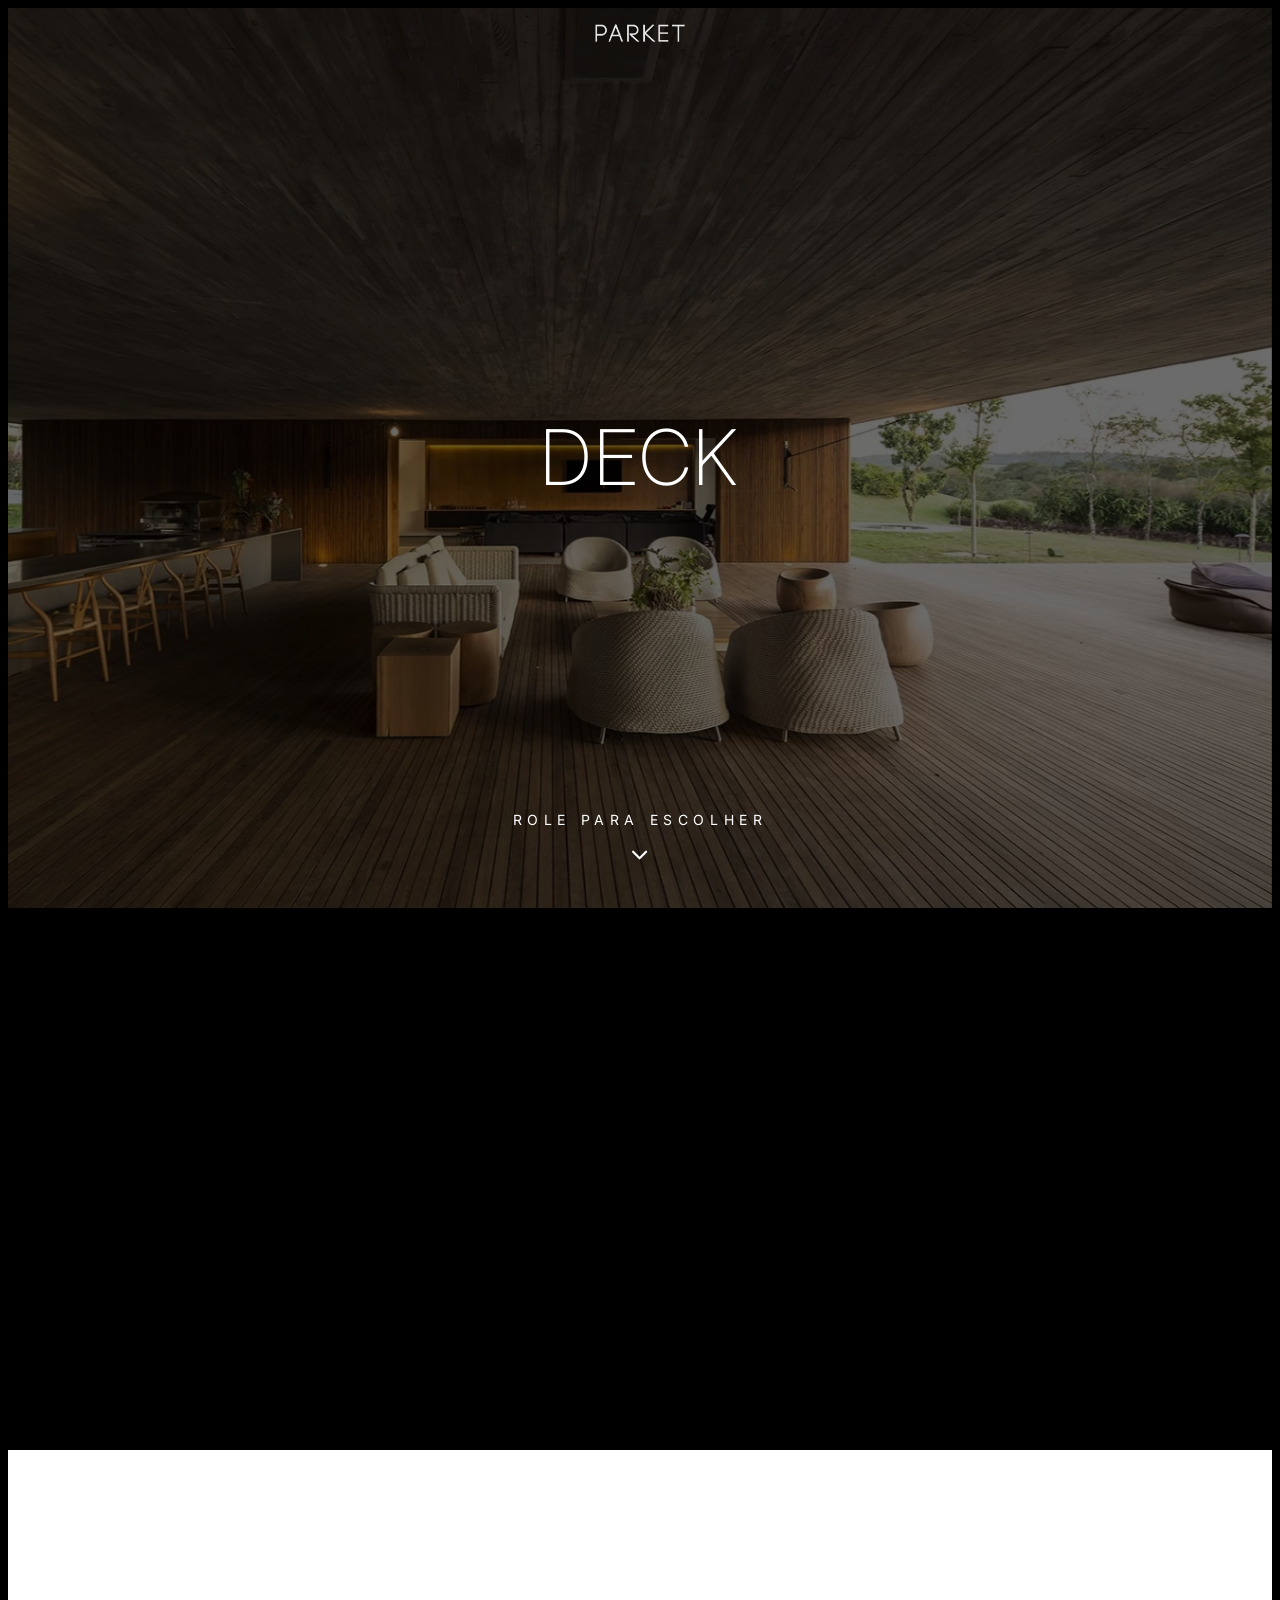
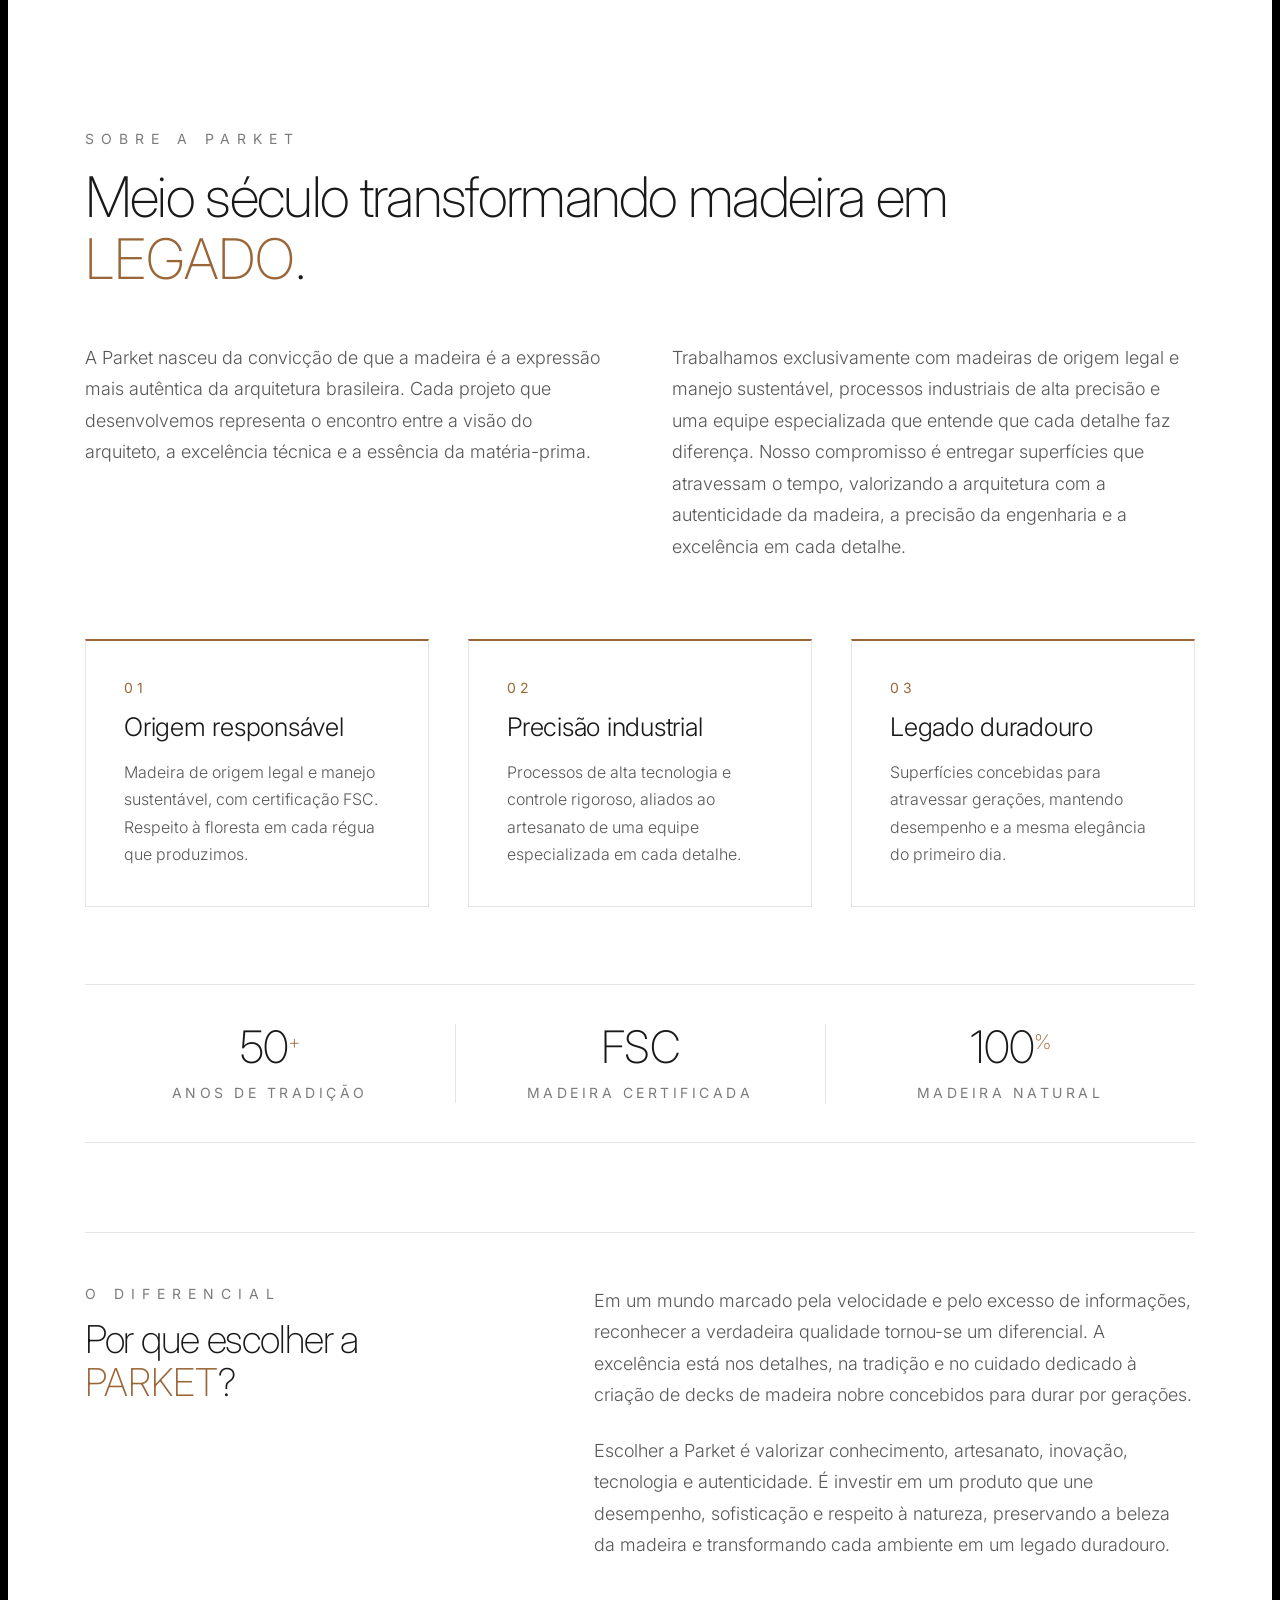
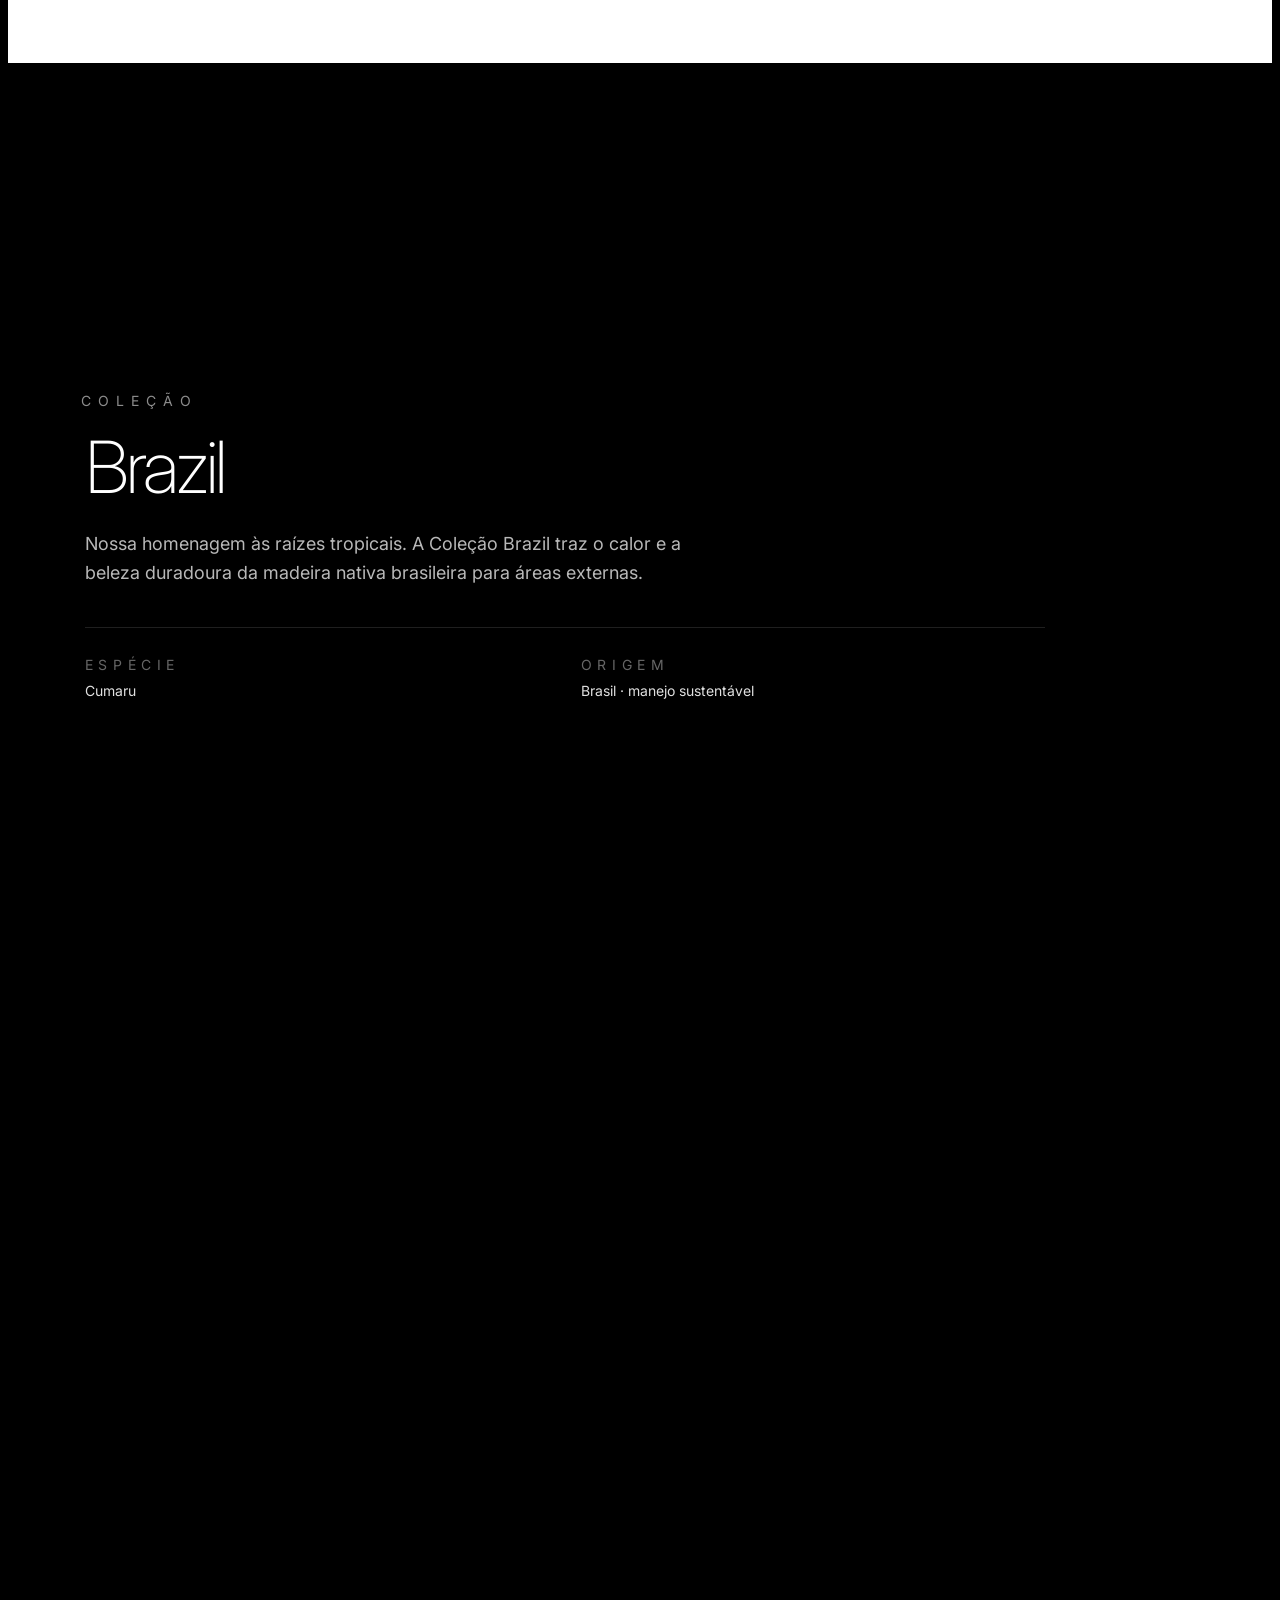
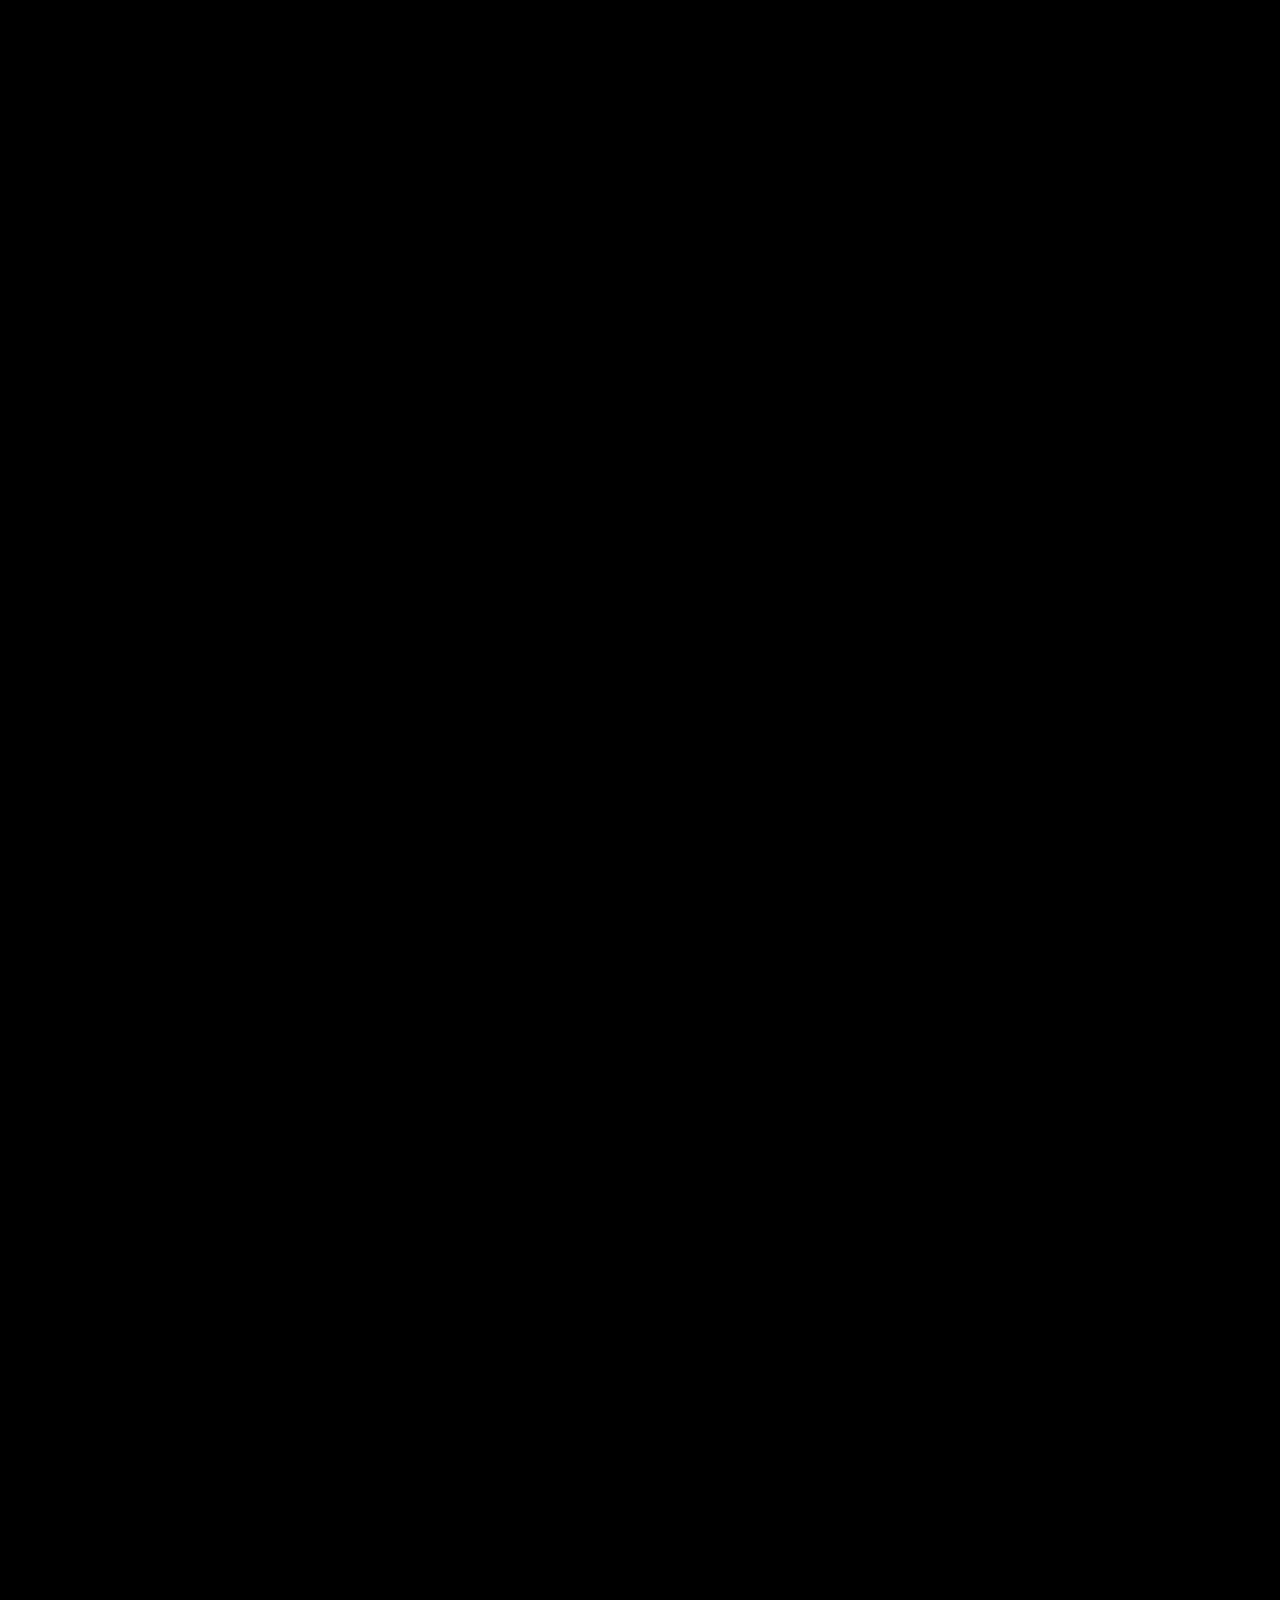
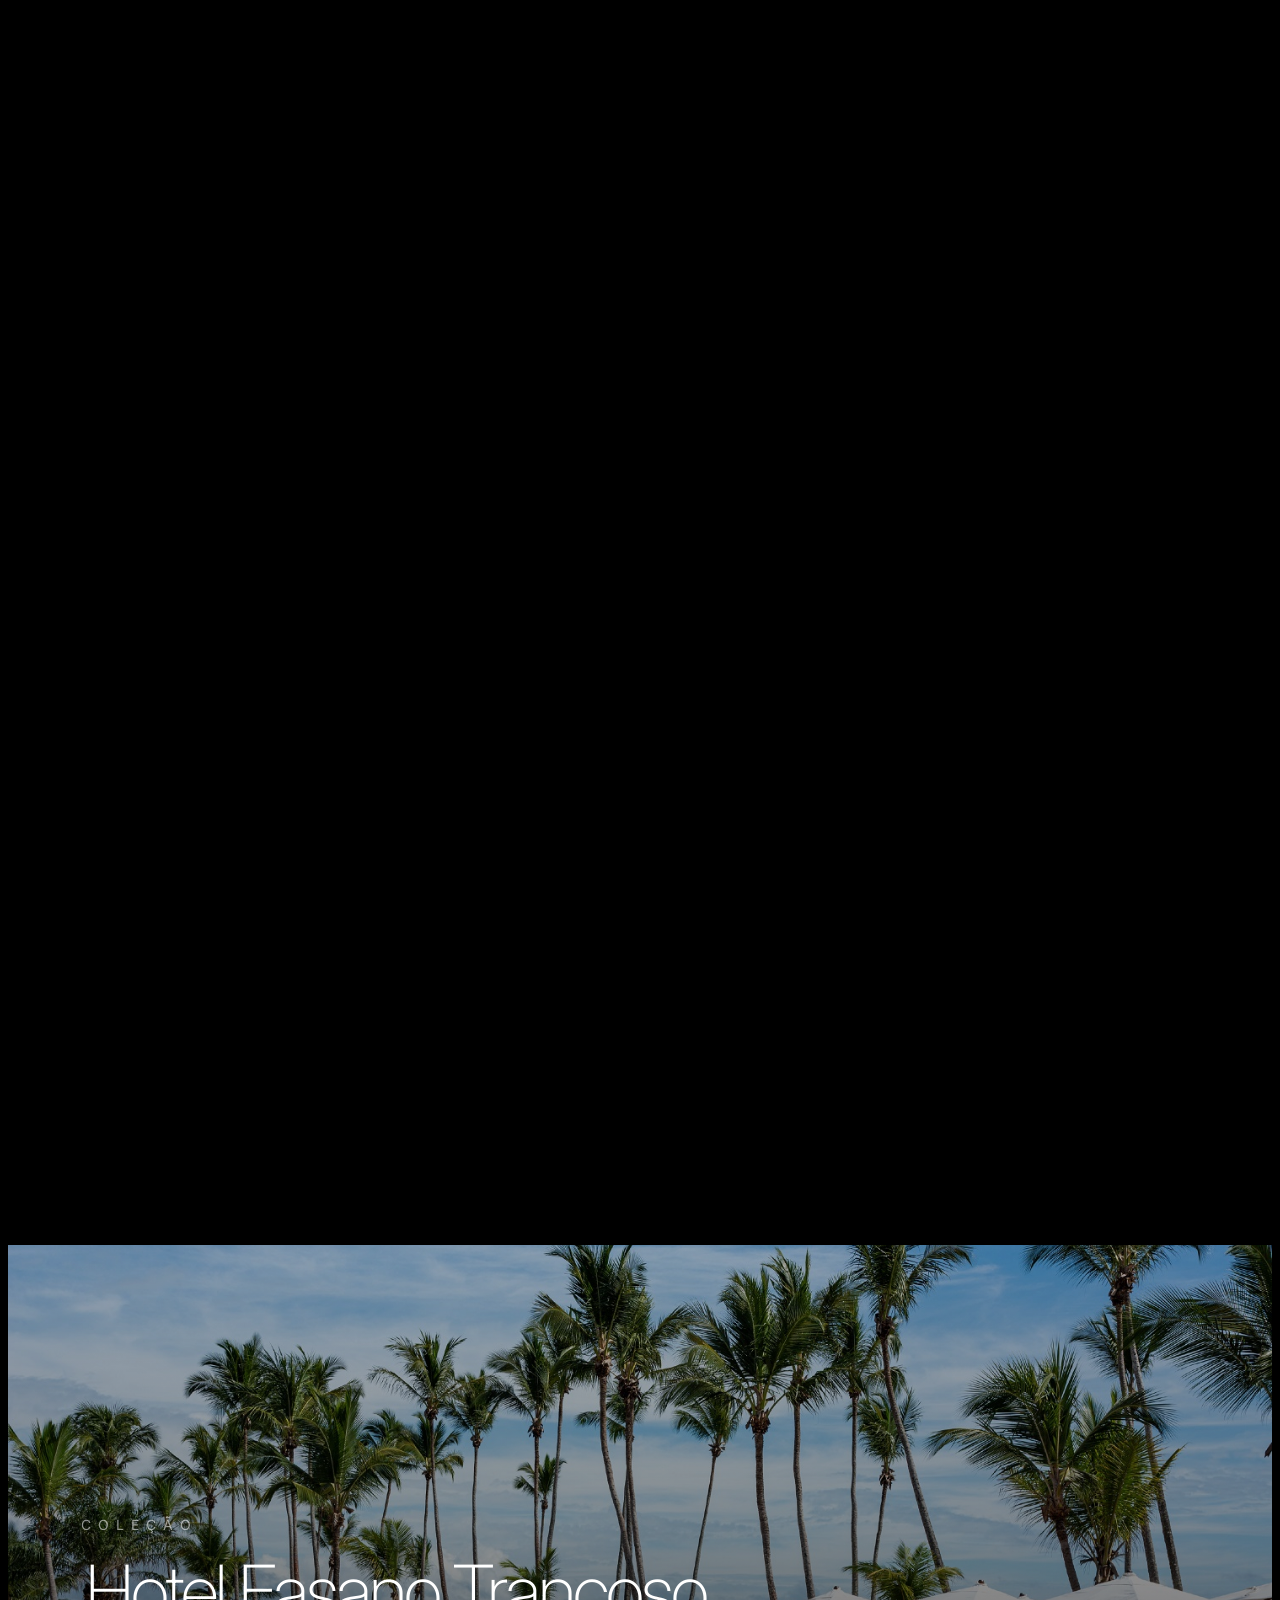
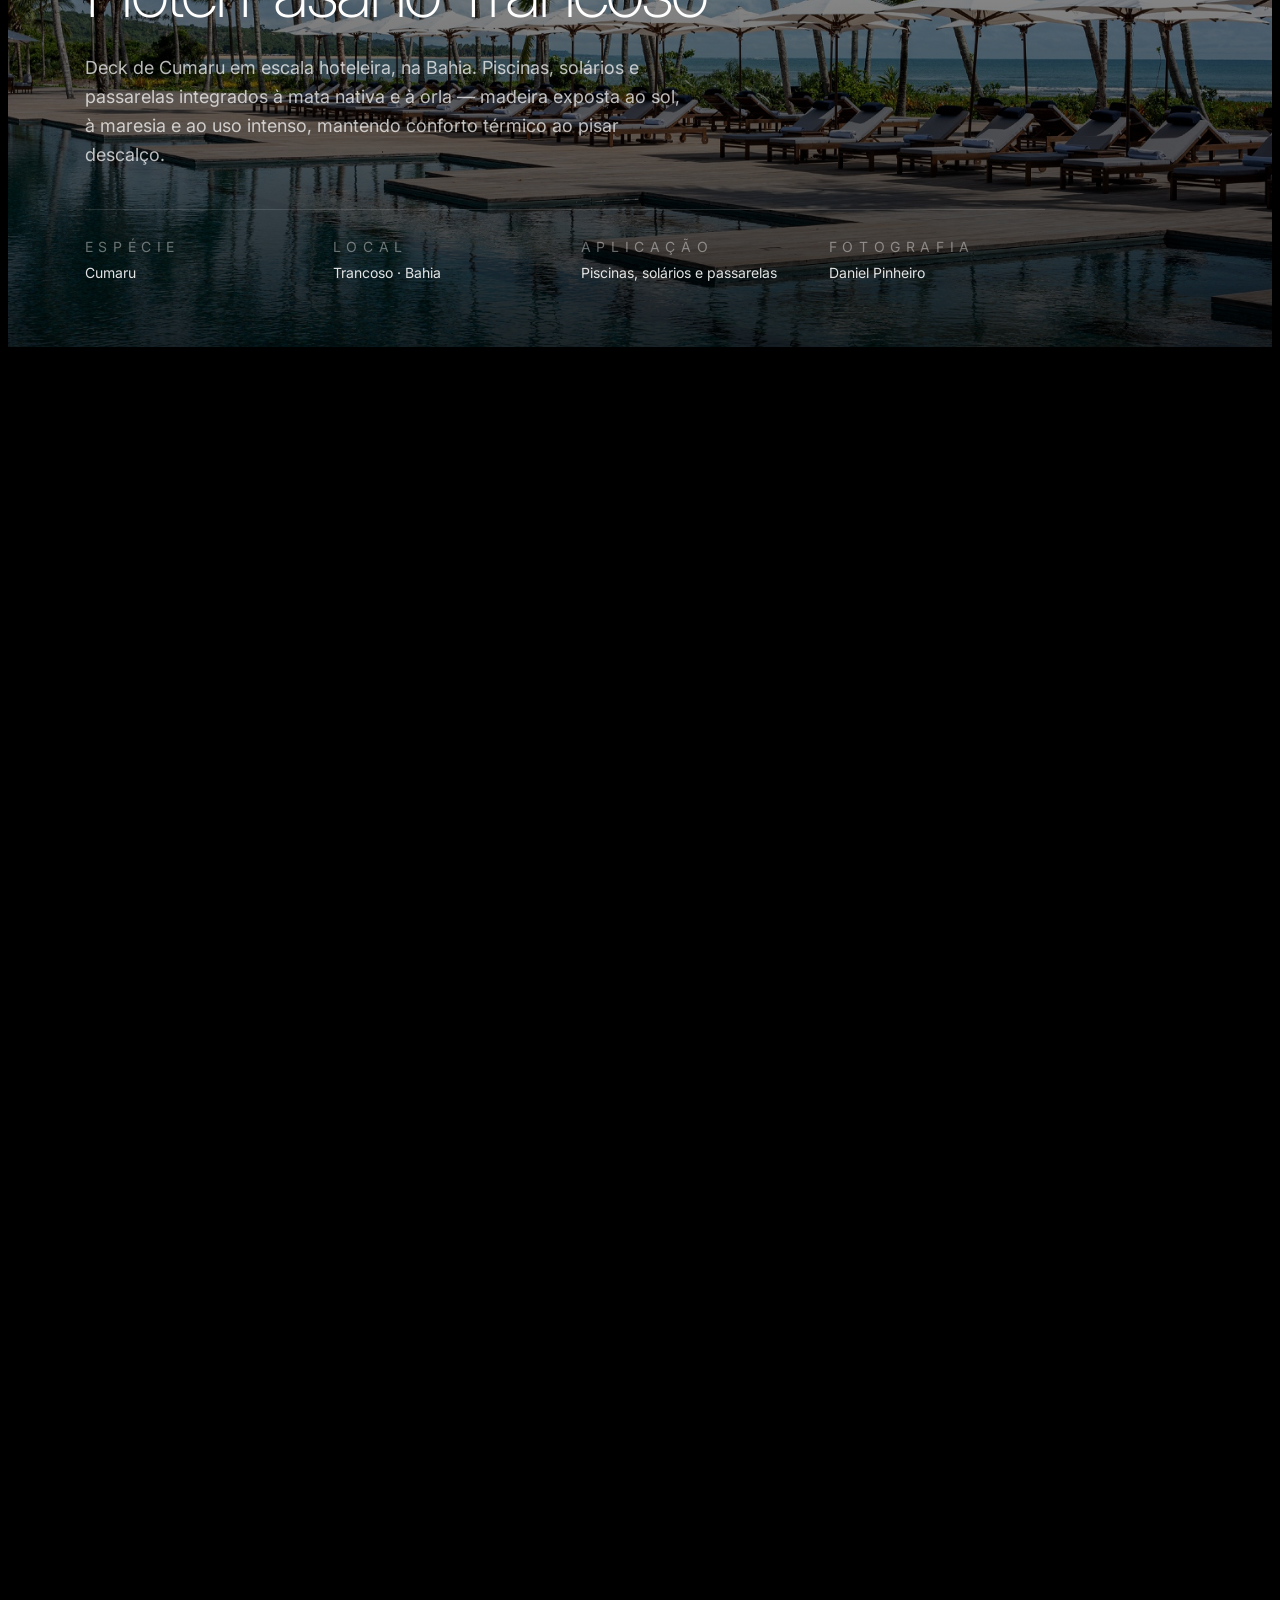
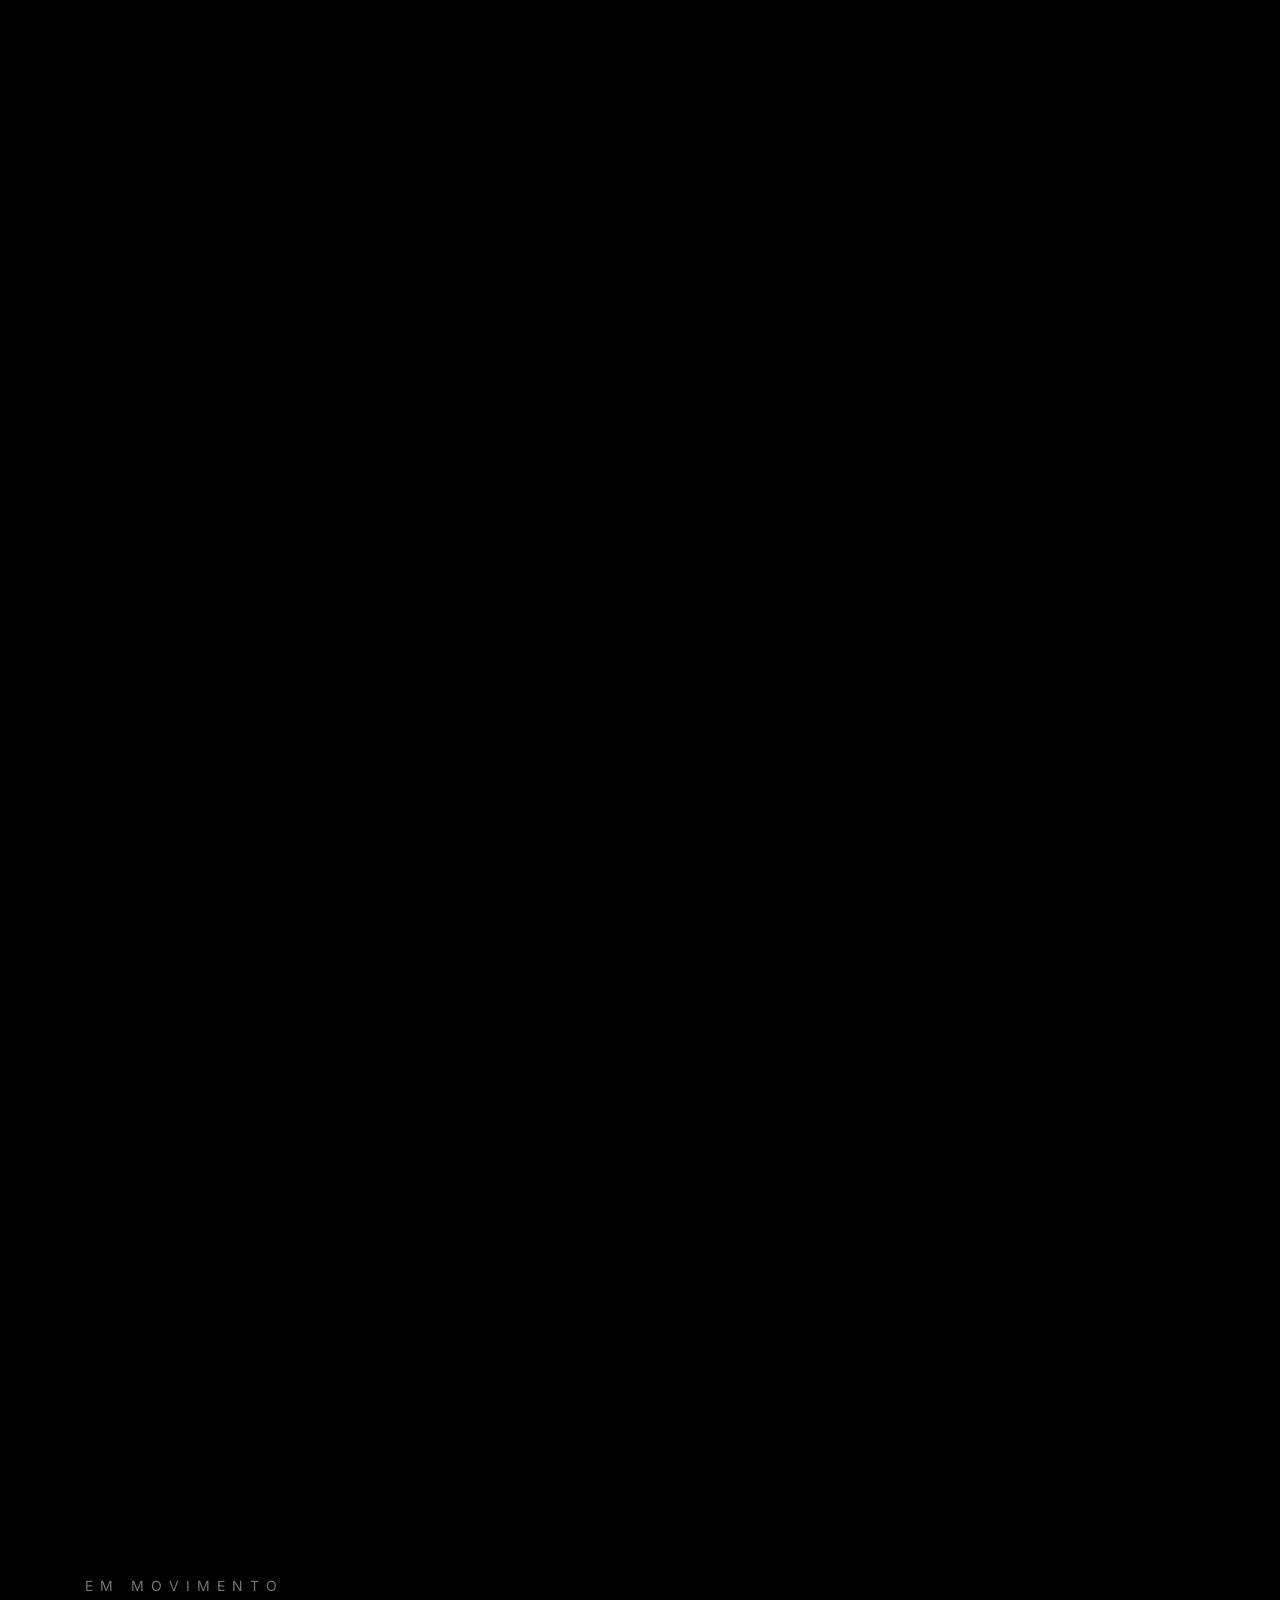
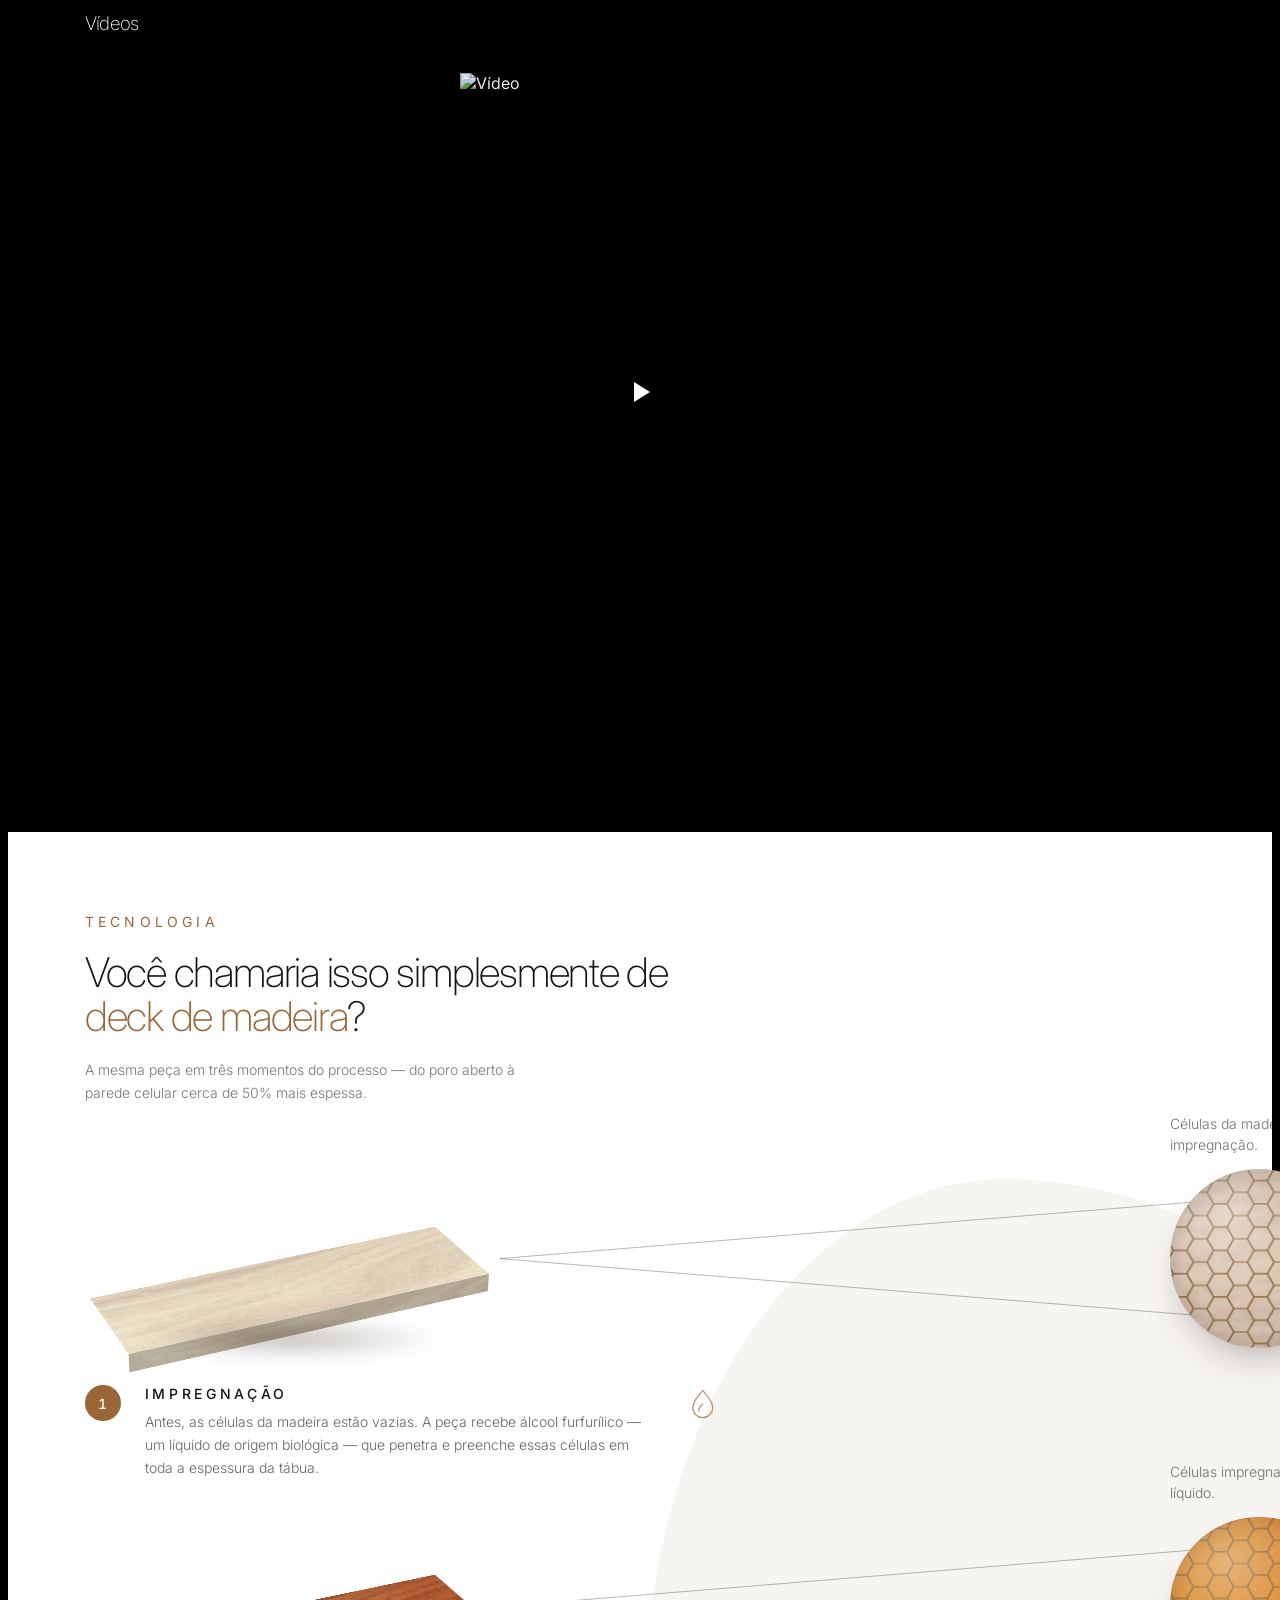
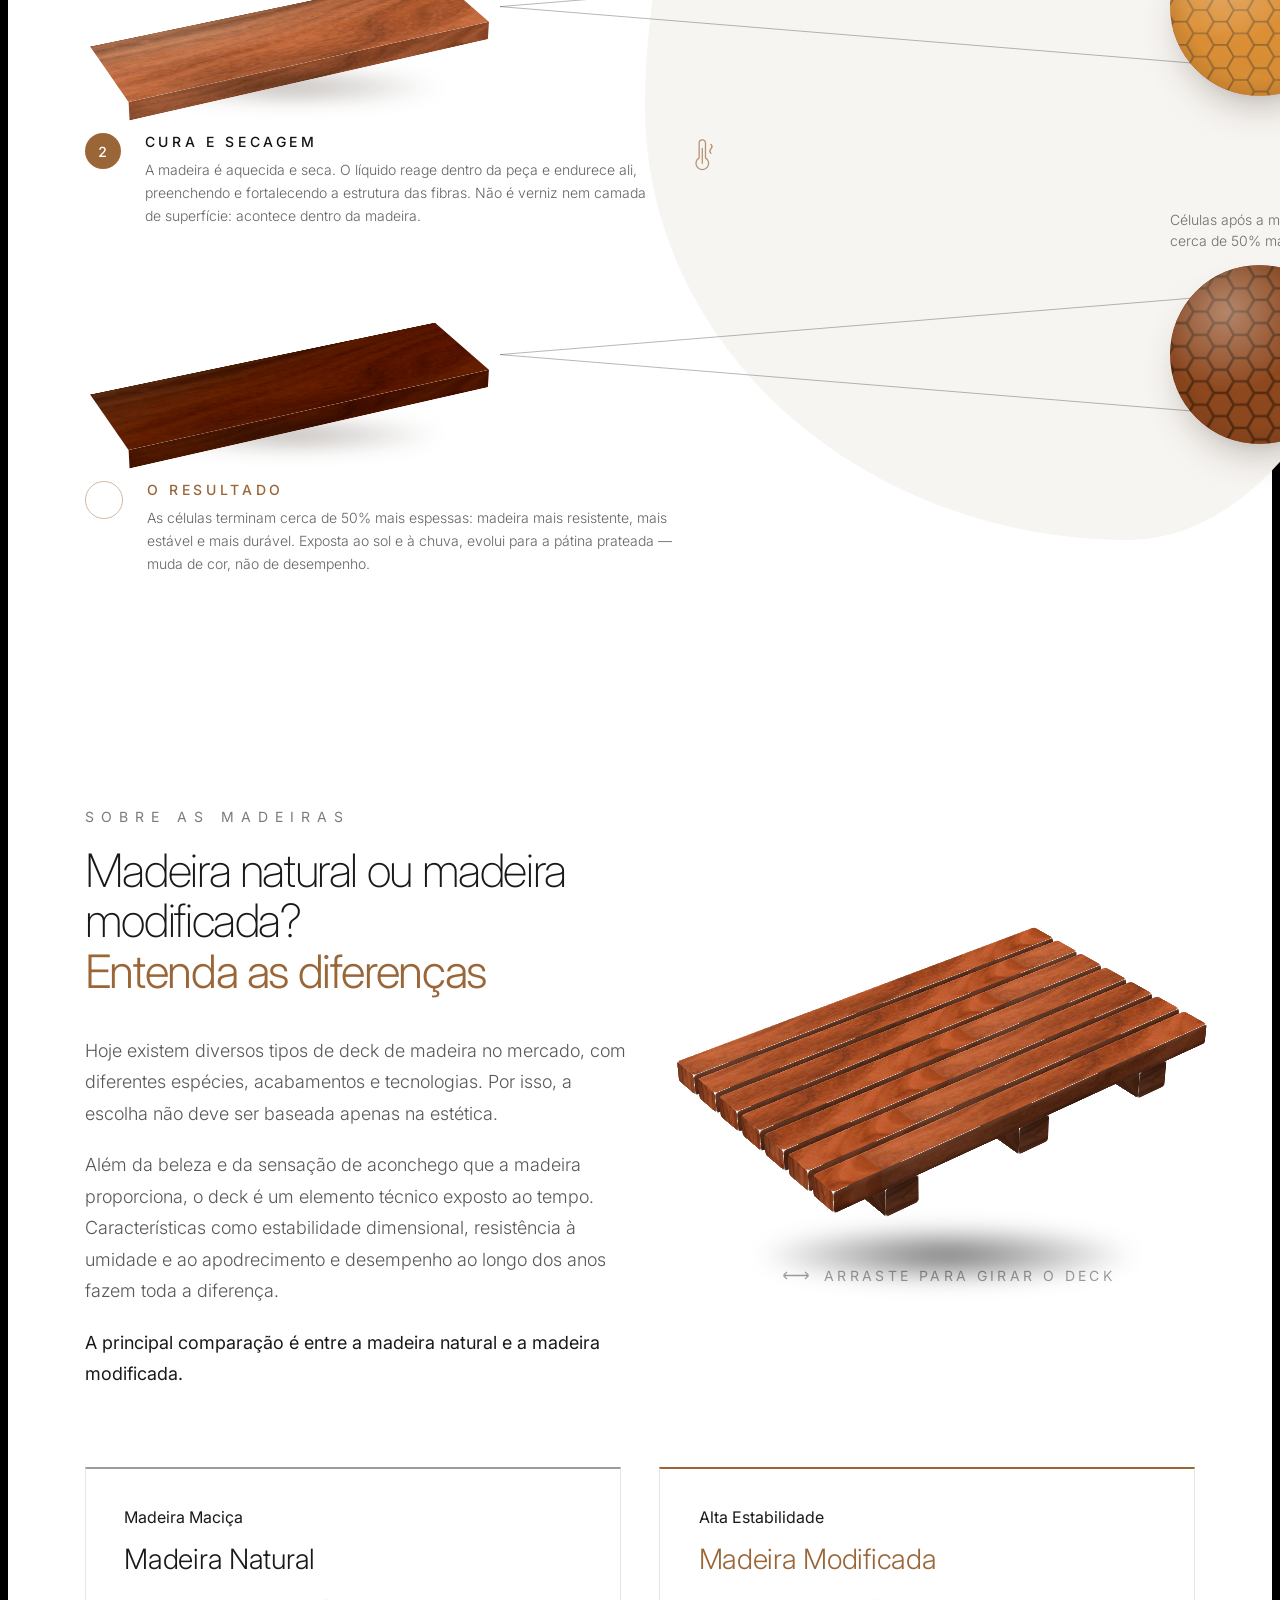
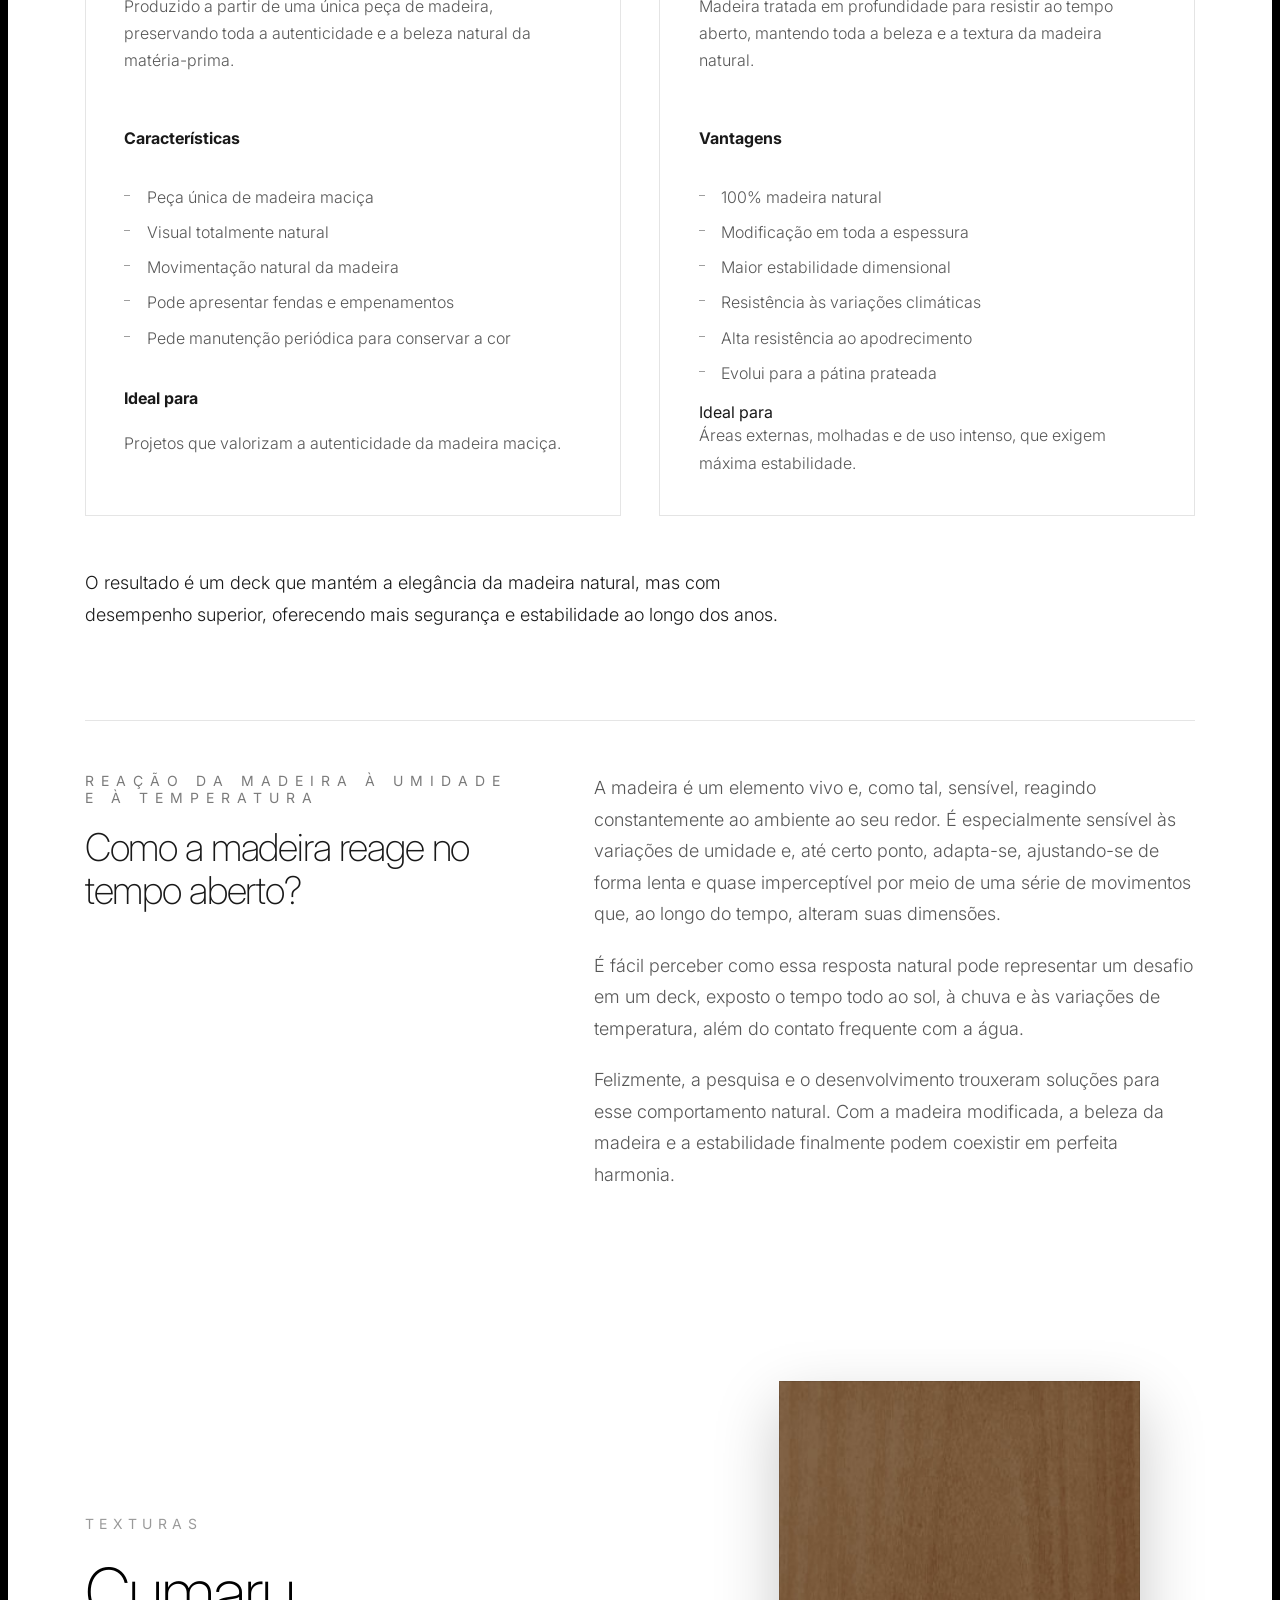
==== index.html @ 3a5ca9e9 "Primeira versão do catálogo Deck Cumaru" ====
<!DOCTYPE html>
<html class="dark" lang="pt-BR">

<head>
  <meta charset="utf-8">
  <meta content="width=device-width, initial-scale=1.0" name="viewport">
  <title>Parket — Decks Cumaru</title>
  <link rel="preconnect" href="https://fonts.googleapis.com">
  <link rel="preconnect" href="https://fonts.gstatic.com" crossorigin>

  <link rel="preload" as="image" href="autoload/Hero.webp" fetchpriority="high">
  <script src="https://cdn.tailwindcss.com?plugins=forms,container-queries"></script>
  <link href="https://fonts.googleapis.com/css2?family=Inter:wght@200;300;400;500;600&family=Material+Symbols+Outlined:opsz,wght,FILL,GRAD@24,400,0,0&icon_names=arrow_back,arrow_upward,chevron_left,chevron_right,close,search&display=swap" rel="stylesheet">
  <script src="assets/js/components.js?v=2"></script>
  <parket-seo is-main></parket-seo>
  <script>
    tailwind.config = {
      darkMode: "class",
      theme: {
        extend: {
          borderRadius: { "DEFAULT": "0", "lg": "0", "xl": "0", "full": "9999px" },
          colors: { "surface": "#131313", "background": "#000000", "primary": "#ffffff" },
          fontFamily: { "headline": ["Inter", "Segoe UI Variable Display", "Segoe UI", "system-ui", "-apple-system", "BlinkMacSystemFont", "Helvetica Neue", "Arial", "sans-serif"], "body": ["Inter", "Segoe UI Variable Text", "Segoe UI", "system-ui", "-apple-system", "BlinkMacSystemFont", "Helvetica Neue", "Arial", "sans-serif"], "label": ["Inter", "Segoe UI Variable Text", "Segoe UI", "system-ui", "-apple-system", "BlinkMacSystemFont", "Helvetica Neue", "Arial", "sans-serif"] }
        }
      }
    }
  </script>
  <link rel="stylesheet" href="catalogo.css?v=5">
  <link rel="stylesheet" href="index.css?v=52">
</head>

<body class="antialiased selection:bg-white selection:text-black">

  <parket-nav return-url="index.html" return-text=""></parket-nav>

  <!-- Nav bar fixa transparente -->
  <header class="topbar">

    <a href="#" class="topbar-logo-link" aria-label="Parket">
      <img decoding="async" src="logo-parket.webp" alt="Parket" class="topbar-logo">
    </a>
  </header>

  <!-- Menu de coleções (aberto pelo hambúrguer) -->


  <!-- Side index (right) -->
  <nav id="side-index" class="side-index" aria-label="Índice"></nav>

  <!-- Floating actions -->
  <button id="back-to-top" class="floating-action" type="button" aria-label="Voltar ao topo">
    <span class="material-symbols-outlined">arrow_upward</span>
  </button>

  <!-- ─── HERO · imagem full-bleed que desliza para o lado revelando o título ─── -->
  <section id="hero-viewport" class="hero-split">
    <div id="hero-sticky">
      <div id="hero-bg" class="hero-media" style="background-image: url('autoload/Hero.webp');"></div>
      <span class="hero-wordmark" aria-hidden="true">deck</span>
      <div id="hero-content" class="hero-copy">
        <span class="hero-eyebrow">Coleção 2026</span>
        <h1 class="hero-title">A madeira que<br>atravessa <span class="accent">gerações</span>.</h1>
      </div>
      <div class="hero-scroll-hint">
        <span class="hero-scroll-label">Role para escolher</span>
        <span class="hero-scroll-arrow" aria-hidden="true">
          <svg viewBox="0 0 24 24"><path d="M6 9l6 6 6-6" /></svg>
        </span>
      </div>
    </div>
  </section>

  <!-- ══════════ SOBRE + PORQUE · seção única sobre o tronco (anéis) ══════════ -->
  <section id="sobre" aria-label="Sobre a Parket">
    <div class="sobre-wrap">

      <header class="sobre-head fade">
        <span class="eyebrow">Sobre a Parket</span>
        <h2 class="sobre-title">
          Meio século transformando madeira em <span class="accent">legado</span>.
        </h2>
      </header>

      <div class="sobre-intro">
        <p class="corpo-text fade">
          A Parket nasceu da convicção de que a madeira é a expressão mais autêntica da arquitetura brasileira.
          Cada projeto que desenvolvemos representa o encontro entre a visão do arquiteto, a excelência técnica
          e a essência da matéria-prima.
        </p>
        <p class="corpo-text fade">
          Trabalhamos exclusivamente com madeiras de origem legal e manejo sustentável, processos industriais de
          alta precisão e uma equipe especializada que entende que cada detalhe faz diferença. Nosso compromisso é entregar superfícies que atravessam o tempo, valorizando a arquitetura com a autenticidade da madeira, a precisão da engenharia e a excelência em cada detalhe.
        </p>
      </div>

      <div class="sobre-pilares">
        <article class="sobre-pilar fade">
          <span class="sobre-pilar-num">01</span>
          <h3 class="sobre-pilar-title">Origem responsável</h3>
          <p>Madeira de origem legal e manejo sustentável, com certificação FSC. Respeito à floresta em cada régua
            que produzimos.</p>
        </article>
        <article class="sobre-pilar fade" style="transition-delay:.08s">
          <span class="sobre-pilar-num">02</span>
          <h3 class="sobre-pilar-title">Precisão industrial</h3>
          <p>Processos de alta tecnologia e controle rigoroso, aliados ao artesanato de uma equipe especializada
            em cada detalhe.</p>
        </article>
        <article class="sobre-pilar fade" style="transition-delay:.16s">
          <span class="sobre-pilar-num">03</span>
          <h3 class="sobre-pilar-title">Legado duradouro</h3>
          <p>Superfícies concebidas para atravessar gerações, mantendo desempenho e a mesma elegância do
            primeiro dia.</p>
        </article>
      </div>

      <div class="sobre-stats fade" role="list">
        <div class="stat" role="listitem">
          <span class="stat-num">50<sup>+</sup></span>
          <span class="stat-label">anos de tradição</span>
        </div>
        <div class="stat" role="listitem">
          <span class="stat-num">FSC</span>
          <span class="stat-label">madeira certificada</span>
        </div>
        <div class="stat" role="listitem">
          <span class="stat-num">100<sup>%</sup></span>
          <span class="stat-label">madeira natural</span>
        </div>
      </div>

      <div class="porque-block">
        <div class="porque-head fade">
          <span class="eyebrow">O diferencial</span>
          <h2 class="porque-title">
            Por que escolher a <span translate="no" class="notranslate accent">Parket</span>?
          </h2>
        </div>
        <div class="porque-body">
          <p class="corpo-text fade">
            Em um mundo marcado pela velocidade e pelo excesso de informações, reconhecer a verdadeira qualidade
            tornou-se um diferencial. A excelência está nos detalhes, na tradição e no cuidado dedicado à criação
            de decks de madeira nobre concebidos para durar por gerações.
          </p>
          <p class="corpo-text fade" style="transition-delay:.08s">
            Escolher a <span translate="no" class="notranslate">Parket</span> é valorizar conhecimento, artesanato,
            inovação, tecnologia e autenticidade. É investir em um produto que une desempenho, sofisticação e respeito
            à natureza, preservando a beleza da madeira e transformando cada ambiente em um legado duradouro.
          </p>
        </div>
      </div>

    </div>
  </section>

  <!-- ─── ARVORE ─── -->

  <!-- ─── ESCOLHA UM PRODUTO ─── -->
  <section id="products-index" class="index-block">
    <div class="w-full max-w-screen-xl mx-auto">
      <span class="eyebrow block mb-10 fade-up">Índice</span>
      <h2 class="display-title text-[clamp(1.5rem,3vw,2.4rem)] mb-14 text-white/70 fade-up"
        style="transition-delay: 0.05s">
        Escolha um produto:
      </h2>
      <nav id="products-nav" class="index-list fade-up" style="transition-delay: 0.12s"></nav>
    </div>
  </section>

  <!-- ─── PRODUCT SECTIONS (injected) ─── -->
  <main id="products" class="relative z-10 bg-black"></main>

  <!-- ─── PROCESSO · três tábuas isométricas, textura fotográfica real ───
       Nenhum veio é desenhado: as faces das tábuas e o interior das lentes
       recebem a foto de madeira do projeto (tecnologia/madeira-01.webp e
       madeira-03.webp) mapeada em geometria 3D real (6 faces, preserve-3d).
       A mesma peça aparece nas três etapas, na mesma perspectiva — só muda a
       colorimetria (impregnação → cura) e a espessura da parede celular. -->
  <section data-screen-label="Processo" id="tech-scroll" aria-label="Processo de modificação da madeira">
    <div class="proc-inner">

      <header class="proc-head">
        <span class="proc-eyebrow">Tecnologia</span>
        <h2 class="tech-title">Você chamaria isso simplesmente de <span class="tech-accent">deck de madeira</span>?
        </h2>
        <p class="proc-sub">A mesma peça em três momentos do processo — do poro aberto à parede celular cerca de 50%
          mais espessa.</p>
      </header>

      <div class="proc-diagram">
        <span class="proc-blob" aria-hidden="true"></span>

        <!-- ── ETAPA 1 · madeira antes da impregnação ── -->
        <div class="proc-row proc-row--natural">
          <div class="proc-stage">
            <div class="proc-plank">
              <span class="pf pf-top"></span>
              <span class="pf pf-front"></span>
              <span class="pf pf-right"></span>
            </div>
            <span class="proc-shadow" aria-hidden="true"></span>
          </div>

          <svg class="proc-link" viewBox="0 0 100 100" preserveAspectRatio="none" aria-hidden="true" focusable="false">
            <path d="M0 50 L118 14" />
            <path d="M0 50 L118 86" />
          </svg>

          <figure class="proc-zoom">
            <figcaption class="proc-zoom-cap">Células da madeira antes da impregnação.</figcaption>
            <div class="proc-lens">
              <span class="proc-lens-mat" aria-hidden="true"></span>
              <svg class="proc-cells" viewBox="0 0 120 120" aria-hidden="true" focusable="false">
                <defs>
                  <path id="hx-01" d="M9 0 4.5 7.79 -4.5 7.79 -9 0 -4.5 -7.79 4.5 -7.79Z" />
                  <pattern id="cel-01" width="27" height="15.588" patternUnits="userSpaceOnUse">
                    <use href="#hx-01" x="6.75" y="0" />
                    <use href="#hx-01" x="6.75" y="15.588" />
                    <use href="#hx-01" x="33.75" y="0" />
                    <use href="#hx-01" x="33.75" y="15.588" />
                    <use href="#hx-01" x="20.25" y="7.794" />
                    <use href="#hx-01" x="-6.75" y="7.794" />
                  </pattern>
                </defs>
                <circle cx="60" cy="60" r="60" fill="url(#cel-01)" />
              </svg>
            </div>
          </figure>
        </div>

        <!-- ── PASSO 01 · impregnação ── -->
        <div class="proc-step">
          <span class="proc-step-num" aria-hidden="true">1</span>
          <div class="proc-step-copy" data-tech-label="0">
            <h3 class="tech-label-name">Impregnação</h3>
            <p class="tech-label-text">Antes, as células da madeira estão vazias. A peça recebe álcool furfurílico — um
              líquido de origem biológica — que penetra e preenche essas células em toda a espessura da tábua.</p>
          </div>
          <span class="proc-step-icon" aria-hidden="true">
            <svg viewBox="0 0 48 48" focusable="false">
              <path d="M24 6c6.5 8 11 13.6 11 19a11 11 0 0 1-22 0c0-5.4 4.5-11 11-19Z" />
              <path d="M24 21c-3 2.4-4.5 5-4.5 7.8" />
            </svg>
          </span>
        </div>

        <!-- ── ETAPA 2 · madeira impregnada ── -->
        <div class="proc-row proc-row--impregnada">
          <div class="proc-stage">
            <div class="proc-plank">
              <span class="pf pf-top"></span>
              <span class="pf pf-front"></span>
              <span class="pf pf-right"></span>
            </div>
            <span class="proc-shadow" aria-hidden="true"></span>
          </div>

          <svg class="proc-link" viewBox="0 0 100 100" preserveAspectRatio="none" aria-hidden="true" focusable="false">
            <path d="M0 50 L118 14" />
            <path d="M0 50 L118 86" />
          </svg>

          <figure class="proc-zoom">
            <figcaption class="proc-zoom-cap">Células impregnadas pelo líquido.</figcaption>
            <div class="proc-lens">
              <span class="proc-lens-mat" aria-hidden="true"></span>
              <svg class="proc-cells" viewBox="0 0 120 120" aria-hidden="true" focusable="false">
                <defs>
                  <path id="hx-02" d="M9 0 4.5 7.79 -4.5 7.79 -9 0 -4.5 -7.79 4.5 -7.79Z" />
                  <pattern id="cel-02" width="27" height="15.588" patternUnits="userSpaceOnUse">
                    <use href="#hx-02" x="6.75" y="0" />
                    <use href="#hx-02" x="6.75" y="15.588" />
                    <use href="#hx-02" x="33.75" y="0" />
                    <use href="#hx-02" x="33.75" y="15.588" />
                    <use href="#hx-02" x="20.25" y="7.794" />
                    <use href="#hx-02" x="-6.75" y="7.794" />
                  </pattern>
                </defs>
                <circle cx="60" cy="60" r="60" fill="url(#cel-02)" />
              </svg>
            </div>
          </figure>
        </div>

        <!-- ── PASSO 02 · cura e secagem ── -->
        <div class="proc-step">
          <span class="proc-step-num" aria-hidden="true">2</span>
          <div class="proc-step-copy" data-tech-label="1">
            <h3 class="tech-label-name">Cura e secagem</h3>
            <p class="tech-label-text">A madeira é aquecida e seca. O líquido reage dentro da peça e endurece ali,
              preenchendo e fortalecendo a estrutura das fibras. Não é verniz nem camada de superfície: acontece
              dentro da madeira.</p>
          </div>
          <span class="proc-step-icon" aria-hidden="true">
            <svg viewBox="0 0 48 48" focusable="false">
              <path d="M27 27.4V11a3.5 3.5 0 0 0-7 0v16.4a7 7 0 1 0 7 0Z" />
              <path d="M23.5 33.5V17" />
              <path d="M33 12.5c1.6 1.6 1.6 3.4 0 5s-1.6 3.4 0 5" />
            </svg>
          </span>
        </div>

        <!-- ── ETAPA 3 · madeira após cura e secagem ── -->
        <div class="proc-row proc-row--curada">
          <div class="proc-stage">
            <div class="proc-plank">
              <span class="pf pf-top"></span>
              <span class="pf pf-front"></span>
              <span class="pf pf-right"></span>
            </div>
            <span class="proc-shadow" aria-hidden="true"></span>
          </div>

          <svg class="proc-link" viewBox="0 0 100 100" preserveAspectRatio="none" aria-hidden="true" focusable="false">
            <path d="M0 50 L118 14" />
            <path d="M0 50 L118 86" />
          </svg>

          <figure class="proc-zoom">
            <figcaption class="proc-zoom-cap">Células após a modificação: cerca de 50% mais espessas.</figcaption>
            <div class="proc-lens">
              <span class="proc-lens-mat" aria-hidden="true"></span>
              <svg class="proc-cells" viewBox="0 0 120 120" aria-hidden="true" focusable="false">
                <defs>
                  <path id="hx-03" d="M9 0 4.5 7.79 -4.5 7.79 -9 0 -4.5 -7.79 4.5 -7.79Z" />
                  <pattern id="cel-03" width="27" height="15.588" patternUnits="userSpaceOnUse">
                    <use href="#hx-03" x="6.75" y="0" />
                    <use href="#hx-03" x="6.75" y="15.588" />
                    <use href="#hx-03" x="33.75" y="0" />
                    <use href="#hx-03" x="33.75" y="15.588" />
                    <use href="#hx-03" x="20.25" y="7.794" />
                    <use href="#hx-03" x="-6.75" y="7.794" />
                  </pattern>
                </defs>
                <circle cx="60" cy="60" r="60" fill="url(#cel-03)" />
              </svg>
            </div>
          </figure>
        </div>

        <!-- ── resultado ── -->
        <div class="proc-step proc-step--final">
          <span class="proc-step-num proc-step-num--final" aria-hidden="true"></span>
          <div class="proc-step-copy" data-tech-label="2">
            <h3 class="tech-label-name">O resultado</h3>
            <p class="tech-label-text">As células terminam cerca de 50% mais espessas: madeira mais resistente, mais
              estável e mais durável. Exposta ao sol e à chuva, evolui para a pátina prateada — muda de cor, não de
              desempenho.</p>
          </div>
        </div>

      </div>
    </div>
  </section>

  <!-- ─── MADEIRAS · natural vs modificada (régua 3D fechada e girável) ─── -->
  <section id="madeiras-tipos" data-screen-label="Tipos de deck">
    <div class="mtipos-inner">
      <!-- topo: título + intro à esquerda, régua 3D à direita -->
      <div class="mtipos-top">
        <div class="mtipos-copy">
          <header class="mtipos-head fade-up">
            <span class="mtipos-eyebrow">Sobre as madeiras</span>
            <h2 class="mtipos-title">Madeira natural ou madeira modificada?
              <span class="mtipos-sub">Entenda as diferenças</span>
            </h2>
          </header>

          <div class="mtipos-intro">
            <p class="fade-up">Hoje existem diversos tipos de deck de madeira no mercado, com diferentes espécies,
              acabamentos e tecnologias. Por isso, a escolha não deve ser baseada apenas na estética.</p>
            <p class="fade-up" style="transition-delay:.06s">Além da beleza e da sensação de aconchego que a madeira
              proporciona, o deck é um elemento técnico exposto ao tempo. Características como estabilidade dimensional,
              resistência à umidade e ao apodrecimento e desempenho ao longo dos anos fazem toda a diferença.</p>
            <p class="mtipos-lead fade-up" style="transition-delay:.12s">A principal comparação é entre a madeira natural
              e a madeira modificada.</p>
          </div>
        </div>

        <!-- régua 3D reaproveitada: fechada e arrastável com o mouse -->
        <div class="mtipos-3d fade-up">
          <div class="mtipos-stage" data-floor3d>
            <div class="mtipos-stack" data-floor3d-stack>
              <!-- deck ripado: réguas paralelas com vão entre elas, apoiadas
                   sobre os barrotes. Cada peça é um cuboide de 6 faces. -->
              <div class="deck-joist" style="--j:0">
                <div class="joist-face joist-top"></div>
                <div class="joist-face joist-bottom"></div>
                <div class="joist-face joist-front"></div>
                <div class="joist-face joist-back"></div>
                <div class="joist-face joist-left"></div>
                <div class="joist-face joist-right"></div>
              </div>
              <div class="deck-joist" style="--j:1">
                <div class="joist-face joist-top"></div>
                <div class="joist-face joist-bottom"></div>
                <div class="joist-face joist-front"></div>
                <div class="joist-face joist-back"></div>
                <div class="joist-face joist-left"></div>
                <div class="joist-face joist-right"></div>
              </div>
              <div class="deck-joist" style="--j:2">
                <div class="joist-face joist-top"></div>
                <div class="joist-face joist-bottom"></div>
                <div class="joist-face joist-front"></div>
                <div class="joist-face joist-back"></div>
                <div class="joist-face joist-left"></div>
                <div class="joist-face joist-right"></div>
              </div>
              <div class="deck-slat" style="--i:0">
                <div class="slat-face slat-top"></div>
                <div class="slat-face slat-bottom"></div>
                <div class="slat-face slat-front"></div>
                <div class="slat-face slat-back"></div>
                <div class="slat-face slat-left"></div>
                <div class="slat-face slat-right"></div>
              </div>
              <div class="deck-slat" style="--i:1">
                <div class="slat-face slat-top"></div>
                <div class="slat-face slat-bottom"></div>
                <div class="slat-face slat-front"></div>
                <div class="slat-face slat-back"></div>
                <div class="slat-face slat-left"></div>
                <div class="slat-face slat-right"></div>
              </div>
              <div class="deck-slat" style="--i:2">
                <div class="slat-face slat-top"></div>
                <div class="slat-face slat-bottom"></div>
                <div class="slat-face slat-front"></div>
                <div class="slat-face slat-back"></div>
                <div class="slat-face slat-left"></div>
                <div class="slat-face slat-right"></div>
              </div>
              <div class="deck-slat" style="--i:3">
                <div class="slat-face slat-top"></div>
                <div class="slat-face slat-bottom"></div>
                <div class="slat-face slat-front"></div>
                <div class="slat-face slat-back"></div>
                <div class="slat-face slat-left"></div>
                <div class="slat-face slat-right"></div>
              </div>
              <div class="deck-slat" style="--i:4">
                <div class="slat-face slat-top"></div>
                <div class="slat-face slat-bottom"></div>
                <div class="slat-face slat-front"></div>
                <div class="slat-face slat-back"></div>
                <div class="slat-face slat-left"></div>
                <div class="slat-face slat-right"></div>
              </div>
              <div class="deck-slat" style="--i:5">
                <div class="slat-face slat-top"></div>
                <div class="slat-face slat-bottom"></div>
                <div class="slat-face slat-front"></div>
                <div class="slat-face slat-back"></div>
                <div class="slat-face slat-left"></div>
                <div class="slat-face slat-right"></div>
              </div>
              <div class="deck-slat" style="--i:6">
                <div class="slat-face slat-top"></div>
                <div class="slat-face slat-bottom"></div>
                <div class="slat-face slat-front"></div>
                <div class="slat-face slat-back"></div>
                <div class="slat-face slat-left"></div>
                <div class="slat-face slat-right"></div>
              </div>
            </div>
            <div class="mtipos-shadow" data-floor3d-shadow></div>
          </div>
          <p class="mtipos-3d-hint">
            <svg viewBox="0 0 40 12" aria-hidden="true">
              <path d="M6 6h28M6 6l4-4M6 6l4 4M34 6l-4-4M34 6l-4 4" />
            </svg>
            <span>Arraste para girar o deck</span>
          </p>
        </div>
      </div>

      <div class="mtipos-cards">

  <!-- Madeira Natural -->
  <article class="mtipos-card fade-up visible">

    <span class="mtipos-badge">Madeira Maciça</span>

    <h3 class="mtipos-card-title">Madeira Natural</h3>

    <p class="mtipos-intro">
      Produzido a partir de uma única peça de madeira, preservando toda a
      autenticidade e a beleza natural da matéria-prima.
    </p>

    <div class="mtipos-divider"></div>

    <h4>Características</h4>

    <ul class="mtipos-list">
      <li>Peça única de madeira maciça</li>
      <li>Visual totalmente natural</li>
      <li>Movimentação natural da madeira</li>
      <li>Pode apresentar fendas e empenamentos</li>
      <li>Pede manutenção periódica para conservar a cor</li>
    </ul>

    <div class="mtipos-footer">
      <h4>Ideal para</h4>
      <p>Projetos que valorizam a autenticidade da madeira maciça.</p>
    </div>

  </article>

  <!-- Madeira Modificada -->
  <article class="mtipos-card mtipos-card--eng fade-up visible" style="transition-delay:.08s">

    <span class="mtipos-badge">Alta Estabilidade</span>

    <h3 class="mtipos-card-title">Madeira Modificada</h3>

    <p class="mtipos-intro">
      Madeira tratada em profundidade para resistir ao tempo aberto,
      mantendo toda a beleza e a textura da madeira natural.
    </p>

    <div class="mtipos-divider"></div>

    <h4>Vantagens</h4>

    <ul class="mtipos-list">
      <li>100% madeira natural</li>
      <li>Modificação em toda a espessura</li>
      <li>Maior estabilidade dimensional</li>
      <li>Resistência às variações climáticas</li>
      <li>Alta resistência ao apodrecimento</li>
      <li>Evolui para a pátina prateada</li>
    </ul>

    <div class="mtipos-footer">
      <h4g>Ideal para</h4>
      <p>Áreas externas, molhadas e de uso intenso, que exigem máxima estabilidade.</p>
    </div>

  </article>

</div>
      <p class="mtipos-outro fade-up">O resultado é um deck que mantém a elegância da madeira natural, mas com desempenho
        superior, oferecendo mais segurança e estabilidade ao longo dos anos.</p>

      <!-- Bloco final: como a madeira reage -->
      <div class="mtipos-react">
        <div class="mtipos-react-head fade-up">
          <span class="mtipos-eyebrow">Reação da madeira à umidade e à temperatura</span>
          <h3 class="mtipos-react-title">Como a madeira reage no tempo aberto?</h3>
        </div>
        <div class="mtipos-react-body">
          <p class="fade-up">A madeira é um elemento vivo e, como tal, sensível, reagindo constantemente ao ambiente ao
            seu redor. É especialmente sensível às variações de umidade e, até certo ponto, adapta-se, ajustando-se de
            forma lenta e quase imperceptível por meio de uma série de movimentos que, ao longo do tempo, alteram suas
            dimensões.</p>
          <p class="fade-up" style="transition-delay:.06s">É fácil perceber como essa resposta natural pode representar
            um desafio em um deck, exposto o tempo todo ao sol, à chuva e às variações de temperatura, além do
            contato frequente com a água.</p>
          <p class="fade-up" style="transition-delay:.12s">Felizmente, a pesquisa e o desenvolvimento trouxeram soluções
            para esse comportamento natural. Com a madeira modificada, a beleza da madeira e a estabilidade
            finalmente podem coexistir em perfeita harmonia.</p>
        </div>
      </div>
    </div>
  </section>

  <!-- ─── TEXTURAS · réguas que trocam com o scroll ─── -->
  <section data-screen-label="Texturas" id="texturas" class="texturas-scroll" aria-label="Texturas das espécies">
    <div class="texturas-stage">
      <div class="texturas-copy">
        <span class="texturas-eyebrow">Texturas</span>
        <h2 class="texturas-nome" id="texturas-nome" aria-live="polite">&nbsp;</h2>
        <p class="texturas-frase" id="texturas-desc" aria-live="polite">&nbsp;</p>
        <p class="texturas-contador"><span id="texturas-atual">01</span><span class="texturas-sep">/</span><span
            id="texturas-total">03</span></p>
      </div>
      <div class="texturas-palco">
        <button class="texturas-seta texturas-seta--prev" type="button" data-dir="-1" aria-label="Textura anterior">
          <svg viewBox="0 0 24 24" aria-hidden="true"><path d="M15 4 7 12l8 8" /></svg>
        </button>
        <div class="texturas-regua" id="texturas-regua" aria-hidden="true"></div>
        <button class="texturas-seta texturas-seta--next" type="button" data-dir="1" aria-label="Próxima textura">
          <svg viewBox="0 0 24 24" aria-hidden="true"><path d="M9 4l8 8-8 8" /></svg>
        </button>
        <p class="texturas-dica" aria-hidden="true">
          <span class="texturas-dica-icone">
            <svg viewBox="0 0 40 12" aria-hidden="true">
              <path d="M6 6h28M6 6l4-4M6 6l4 4M34 6l-4-4M34 6l-4 4" />
            </svg>
          </span>
          <span>Deslize para os lados</span>
        </p>
      </div>
      <div class="texturas-trilha" aria-hidden="true"><span id="texturas-trilha-fill"></span></div>
    </div>
  </section>

  <!-- ─── GUIA TÉCNICO (oculto temporariamente — reativar removendo o atributo hidden) ─── -->
  <section hidden class="relative z-20 bg-black text-white">
    <div class="px-12 max-w-screen-2xl mx-auto pt-32 pb-32">
      <div class="border-t border-white/10 pt-16">
        <span class="eyebrow block mb-6">Guia Técnico</span>
        <h2 class="display-title text-[clamp(2.5rem,4vw,5rem)] mb-20 max-w-3xl">Madeira, um material vivo</h2>

        <div class="grid grid-cols-1 md:grid-cols-2 gap-x-20 gap-y-20">
          <div class="flex flex-col gap-20">
            <div class="fade-up">
              <div class="w-fit">
                <div class="flex items-center gap-2 mb-6">
                  <div class="w-[40.8px] h-[40.8px] md:w-12 md:h-12 rounded-full border border-white/10"
                    style="background:#3a2414;"></div>
                  <div class="w-[40.8px] h-[40.8px] md:w-12 md:h-12 rounded-full border border-white/10"
                    style="background:#5c3a22;"></div>
                  <div class="w-[40.8px] h-[40.8px] md:w-12 md:h-12 rounded-full border border-white/10"
                    style="background:#7d5536;"></div>
                  <div class="w-[40.8px] h-[40.8px] md:w-12 md:h-12 rounded-full border border-white/10"
                    style="background:#9a7758;"></div>
                  <div class="w-[40.8px] h-[40.8px] md:w-12 md:h-12 rounded-full border border-white/10"
                    style="background:#b69c82;"></div>
                  <div class="w-[40.8px] h-[40.8px] md:w-12 md:h-12 rounded-full border border-white/10"
                    style="background:#d0bba5;"></div>
                  <div class="w-[40.8px] h-[40.8px] md:w-12 md:h-12 rounded-full border border-white/10"
                    style="background:#ead8c3;"></div>
                </div>
                <div
                  class="flex items-center justify-between text-[8.5px] md:text-[10px] uppercase tracking-[0.3em] text-white/40">
                  <span>Escuro</span><span>Claro</span>
                </div>
              </div>
            </div>

            <div class="fade-up">
              <h3 class="font-label uppercase tracking-[0.3em] text-[10px] text-white/50 mb-6 flex items-center gap-2">
                <span class="w-1 h-1 bg-white/50 rounded-full"></span> Cor
              </h3>
              <div class="text-white/50 text-sm font-light leading-relaxed space-y-4 max-w-xl">
                <p>A cor da madeira vem dos extrativos que ela contém. A exposição ao ar e à luz modifica esses
                  extrativos, transformando a cor original do deck ao longo do tempo. Espécies tropicais, por
                  conterem mais extrativos, evoluem para marrons mais escuros.</p>
                <p>Iroko e Parket apresentam as mudanças mais intensas — tábuas originalmente semelhantes podem assumir
                  tonalidades distintas. O Teak varia bastante no início mas se uniformiza com o tempo; o Wengé mantém
                  boa estabilidade de cor.</p>
                <p>Ao ar livre, sol e chuva desgastam a lignina da superfície e toda madeira caminha para o cinza
                  prateado. É um processo de superfície: muda a cor, não a resistência da peça.</p>
                <p>Se a intenção é segurar o tom original por mais tempo, o caminho é a manutenção periódica com
                  óleo. Deixar o deck envelhecer naturalmente rumo à pátina é uma escolha estética, não um defeito.</p>
              </div>
            </div>

            <div class="fade-up">
              <h3 class="font-label uppercase tracking-[0.3em] text-[10px] text-white/50 mb-6 flex items-center gap-2">
                <span class="w-1 h-1 bg-white/50 rounded-full"></span> Grão Prateado
              </h3>
              <div class="text-white/50 text-sm font-light leading-relaxed space-y-4 max-w-xl">
                <p>Tábuas cortadas em seção radial do tronco apresentam grão reto e reflexos iridescentes — o chamado
                  grão prateado, historicamente valorizado como indicador de qualidade e prestígio.</p>
                <p>A madeira é um material vivo, influenciado por luz, temperatura, umidade e uso. Além da estética, o
                  grão prateado indica melhor desempenho técnico: estabilidade dimensional e impermeabilidade.</p>
              </div>
            </div>
          </div>

          <div class="flex flex-col gap-20">
            <div class="fade-up">
              <h3 class="font-label uppercase tracking-[0.3em] text-[10px] text-white/50 mb-6 flex items-center gap-2">
                <span class="w-1 h-1 bg-white/50 rounded-full"></span> Amostras
              </h3>
              <div class="text-white/50 text-sm font-light leading-relaxed space-y-4 max-w-xl">
                <p>A madeira é um material natural e variegado: cada peça é única. Amostras compostas por poucas tábuas
                  fornecem apenas uma ideia geral do deck, sem representar fielmente todas as nuances e veios.</p>
                <p>A cor muda com o tempo por exposição à luz e ao ar — um deck recém-instalado pode ter aparência
                  diferente de uma amostra já exposta.</p>
              </div>
            </div>

            <div class="fade-up p-10 flex flex-col items-center"
              style="background: rgba(255,255,255,0.03); border: 1px solid rgba(255,255,255,0.08);">
              <div class="flex items-center gap-12 mb-4 text-2xl">
                <span>☀️</span><span>🌧️</span>
              </div>
              <div class="flex items-center gap-4 w-full">
                <span
                  class="text-[10px] uppercase tracking-[0.3em] text-white/50 whitespace-nowrap">Clima<br>Seco</span>
                <svg class="w-2.5 h-2.5 text-white/40 flex-shrink-0" viewBox="0 0 10 10" fill="currentColor">
                  <polygon points="8,1 8,9 2,5" />
                </svg>
                <div class="flex-1 h-12"
                  style="background: linear-gradient(to right, #b98862 0%, #d9ab87 50%, #b98862 100%); clip-path: polygon(0 30%, 100% 10%, 100% 90%, 0 70%);">
                </div>
                <svg class="w-2.5 h-2.5 text-white/40 flex-shrink-0" viewBox="0 0 10 10" fill="currentColor">
                  <polygon points="2,1 2,9 8,5" />
                </svg>
                <span
                  class="text-[10px] uppercase tracking-[0.3em] text-white/50 whitespace-nowrap">Clima<br>Úmido</span>
              </div>
              <div class="mt-4 text-[10px] uppercase tracking-[0.3em] text-white/50 flex items-center gap-2">
                <svg class="w-2 h-2" viewBox="0 0 10 10" fill="currentColor">
                  <polygon points="1,2 9,2 5,8" />
                </svg>
                Retração / Dilatação
                <svg class="w-2 h-2" viewBox="0 0 10 10" fill="currentColor">
                  <polygon points="5,2 9,8 1,8" />
                </svg>
              </div>
            </div>

            <div class="fade-up">
              <h3 class="font-label uppercase tracking-[0.3em] text-[10px] text-white/50 mb-6 flex items-center gap-2">
                <span class="w-1 h-1 bg-white/50 rounded-full"></span> Condições Climáticas
              </h3>
              <div class="text-white/50 text-sm font-light leading-relaxed space-y-4 max-w-xl">
                <p>A madeira dilata e retrai conforme a umidade e a temperatura. Num deck isso é permanente: sol,
                  chuva e a variação entre o dia e a noite agem sobre a peça o ano inteiro.</p>
                <p>Por isso o assentamento prevê frestas entre as réguas, para drenagem e ventilação, e a estrutura
                  precisa ficar afastada do solo, com ar circulando por baixo. Água parada sob o deck é o que mais
                  encurta a vida da madeira.</p>
                <p>A madeira modificada tolera bem essas condições: por se movimentar menos que a madeira de origem,
                  mantém a integridade mesmo em área molhada e de uso intenso.</p>
              </div>
            </div>
          </div>
        </div>
      </div>
    </div>
  </section>

  <!-- ─── FOOTER ─── -->
  <footer class="site-footer" role="contentinfo">
    <div class="footer-inner">

      <div class="footer-top">
        <div class="footer-brand">
          <img decoding="async" src="logo-parket.webp" alt="Parket" class="footer-logo" loading="lazy">
          <p class="footer-tagline">
            Meio século transformando madeira em legado. Decks, pisos, forros,
            painéis, escadas e portas em madeira nobre de manejo responsável.
          </p>
          <ul class="footer-seals">
            <li>FSC · Madeira certificada</li>
            <li>100% madeira natural</li>
          </ul>
          <a class="footer-site" href="https://parket.com.br" target="_blank" rel="noopener">parket.com.br</a>
        </div>

        <nav class="footer-nav" aria-label="Rodapé">
          <div class="footer-col">
            <h2 class="footer-col-title">Navegue</h2>
            <ul>
              <li><a href="#sobre">Sobre a Parket</a></li>

              <li><a href="#tech-scroll">Tecnologia</a></li>
              <li><a href="#texturas">Texturas</a></li>
            </ul>
          </div>

          <div class="footer-col">
            <h2 class="footer-col-title">Coleção</h2>
            <ul>

              <li><a href="#colecao-decks-brazil">Brazil</a></li>
              <li><a href="#colecao-decks-fasano-trancoso">Hotel Fasano Trancoso</a></li>

            </ul>
          </div>
        </nav>
      </div>

      <div class="footer-bottom">
        <span class="footer-copy">© <span id="footer-year">2026</span> <span translate="no"
            class="notranslate">Parket</span>. Todos os direitos reservados.</span>
        <span class="footer-meta">Catálogo Coleção 2026 · São Paulo, Brasil</span>
      </div>

    </div>
  </footer>

  <!-- ─── Lightbox ─── -->
  <div id="lightbox">
    <button class="lb-btn lb-close" onclick="closeLightbox()"><span
        class="material-symbols-outlined">close</span></button>
    <button class="lb-btn lb-prev" onclick="lbPrev()"><span
        class="material-symbols-outlined">chevron_left</span></button>
    <img decoding="async" id="lightbox-img" src="" alt="Zoom">
    <button class="lb-btn lb-next" onclick="lbNext()"><span
        class="material-symbols-outlined">chevron_right</span></button>
  </div>

  <script>
    window.PARKET_FILTER = 'decks';
    document.getElementById('footer-year').textContent = new Date().getFullYear();
  </script>
  <script defer src="index.js?v=16"></script>
  <script defer src="catalogo.js?v=12"></script>
</body>

</html>
---- catalogo.css ----
/* ═══════════════════════════════════════════════════════════
       PARKET DESIGN SYSTEM — tokens (fonte: #PARKET DESIGN SYSTEM)
       Paleta: madeira → branco → preto → cinza → destaque
       Tipografia: Inter fina (display) + Inter (interface)
       Escala: 72/56/42/32/24/20/18/16/14 · espaçamento múltiplo de 8
       Movimento: 0.6s cubic-bezier(.22,.61,.36,1)
       ═══════════════════════════════════════════════════════════ */
    :root {
      --scroll-progress: 0;

      /* Paleta */
      --preto: #000000;
      --branco: #ffffff;
      --madeira: #c0bda6;
      --branco-95: rgba(255,255,255,0.95);
      --branco-72: rgba(255,255,255,0.72);
      --branco-55: rgba(255,255,255,0.55);
      --branco-40: rgba(255,255,255,0.40);
      --branco-10: rgba(255,255,255,0.10);

      /* Tipografia
         Inter é a fonte do projeto. O fallback antigo era só `sans-serif`, que
         no Windows vira Arial — e como o layout usa muito font-weight 200, o
         Arial (que não tem peso fino) engrossava tudo. A pilha abaixo cai
         primeiro no Segoe UI Variable (Win 11, tem pesos leves de verdade),
         depois Segoe UI (Win 10) e nos equivalentes de mac/Android.
         Arial só como último recurso. */
      --font-display: 'Inter', 'Segoe UI Variable Display', 'Segoe UI', system-ui, -apple-system, BlinkMacSystemFont, 'Helvetica Neue', Arial, sans-serif;
      --font-body: 'Inter', 'Segoe UI Variable Text', 'Segoe UI', system-ui, -apple-system, BlinkMacSystemFont, 'Helvetica Neue', Arial, sans-serif;

      /* Escala tipográfica */
      --text-display: 72px;
      --text-h1: 56px;
      --text-h2: 42px;
      --text-h3: 32px;
      --text-h4: 24px;
      --text-body-lg: 20px;
      --text-body: 18px;
      --text-small: 16px;
      --text-caption: 14px;

      /* Movimento */
      --ease: cubic-bezier(.22,.61,.36,1);
      --dur: 0.6s;
      --dur-btn: 0.35s;

      /* Grid */
      --container: 1400px;
    }

    html { scroll-behavior: smooth; }

    body {
      background-color: var(--preto);
      color: var(--branco);
      font-family: var(--font-body);
      overflow-x: hidden;
    }

    parket-nav > nav { display: none !important; }

    /* ── Nav bar fixa transparente (sem faixa) ── */
    .topbar {
      position: fixed;
      top: 0;
      left: 0;
      right: 0;
      z-index: 140;
      display: flex;
      align-items: center;
      justify-content: center;
      padding: 1.5rem 6vw;
      background: transparent;
      pointer-events: none;
    }
    .topbar > * { pointer-events: auto; }
    /* Hambúrguer (canto direito da navbar) */
    .menu-toggle {
      position: absolute;
      right: calc(6vw - 8px);
      top: 50%;
      transform: translateY(-50%);
      width: 48px;
      height: 48px;
      box-sizing: border-box;
      display: flex;
      flex-direction: column;
      justify-content: center;
      gap: 6px;
      background: transparent;
      border: 0;
      cursor: pointer;
      padding: 13px 9px;
      z-index: 160;
    }
    .menu-toggle span {
      display: block;
      width: 100%;
      height: 1.5px;
      background: #fff;
      transition: transform var(--dur) var(--ease), opacity var(--dur) var(--ease);
    }
    .menu-toggle.is-open span:nth-child(1) { transform: translateY(7.5px) rotate(45deg); }
    .menu-toggle.is-open span:nth-child(2) { opacity: 0; }
    .menu-toggle.is-open span:nth-child(3) { transform: translateY(-7.5px) rotate(-205deg); }
    @media (max-width: 768px) {
      .menu-toggle { right: calc(7vw - 10px); }
    }

    /* Menu overlay de coleções */
    .menu-overlay {
      position: fixed;
      inset: 0;
      z-index: 145;
      background: rgba(0,0,0,0.92);
      backdrop-filter: blur(24px) saturate(140%);
      -webkit-backdrop-filter: blur(24px) saturate(140%);
      display: flex;
      flex-direction: column;
      align-items: center;
      justify-content: center;
      gap: 2.5rem;
      opacity: 0;
      visibility: hidden;
      transition: opacity var(--dur) var(--ease), visibility var(--dur) var(--ease);
    }
    .menu-overlay.is-open { opacity: 1; visibility: visible; }
    .menu-list {
      list-style: none;
      margin: 0;
      padding: 0;
      display: flex;
      flex-direction: column;
      align-items: flex-end;
      gap: 0.5rem;
    }
    .menu-list li {
      opacity: 0;
      transform: translateY(18px);
      transition: opacity var(--dur) var(--ease), transform 0.6s var(--ease);
    }
    .menu-overlay.is-open .menu-list li { opacity: 1; transform: translateY(0); }
    .menu-overlay.is-open .menu-list li:nth-child(1) { transition-delay: 0.10s; }
    .menu-overlay.is-open .menu-list li:nth-child(2) { transition-delay: 0.16s; }
    .menu-overlay.is-open .menu-list li:nth-child(3) { transition-delay: 0.22s; }
    .menu-overlay.is-open .menu-list li:nth-child(4) { transition-delay: 0.28s; }
    .menu-overlay.is-open .menu-list li:nth-child(5) { transition-delay: 0.34s; }
    .menu-overlay.is-open .menu-list li:nth-child(6) { transition-delay: 0.40s; }
    .menu-overlay.is-open .menu-list li:nth-child(7) { transition-delay: 0.46s; }
    .menu-overlay.is-open .menu-list li:nth-child(8) { transition-delay: 0.52s; }
    .menu-list a {
      font-family: var(--font-display);
      font-weight: 200;
      letter-spacing: -0.02em;
      font-size: clamp(1.75rem, 4vw, 2.625rem);
      color: rgba(255,255,255,0.55);
      text-decoration: none;
      transition: color var(--dur) var(--ease), letter-spacing var(--dur) var(--ease);
      line-height: 1.15;
    }
    .menu-list a:hover { color: #fff; letter-spacing: 0.01em; }

    .topbar-logo-link {
      display: inline-flex;
      line-height: 0;
    }
    .topbar-logo {
      height: 18px;
      width: auto;
      opacity: 0.9;
      transition: opacity var(--dur) var(--ease);
    }
    .topbar-logo-link:hover .topbar-logo { opacity: 1; }
    @media (max-width: 768px) {
      .topbar { padding: 1rem 7vw; }
      .topbar-logo { height: 15px; }
    }

    /* ── Hero with parallax zoom ── */
    #hero-viewport { height: 100vh; position: relative; background: #000; }
    #hero-sticky {
      position: fixed; inset: 0; height: 100vh;
      display: flex; align-items: center; justify-content: center;
      overflow: visible;; z-index: 1;
    }
    #hero-bg {
      position: absolute; inset: 0;
      background-size: cover; background-position: center;
      filter: brightness(0.4);
    }
    #hero-content { position: relative; z-index: 10; color: #fff; }

    /* ── Generic editorial typography ── */
    .eyebrow {
      font-size: var(--text-caption);
      letter-spacing: 0.5em;
      text-transform: uppercase;
      color: rgba(255,255,255,0.45);
      font-weight: 400;
    }
    .display-title {
      font-family: var(--font-display);
      font-weight: 200;
      letter-spacing: -0.04em;
      line-height: 1.02;
    }

    /* ── Sobre a Parket (fundo preto, sem imagem) ── */
    /* Espaço (linha em branco) entre os dois parágrafos */

    /* ── O que está por trás da Parket ── (fundo branco · texto preto) */

    /* Bloco madeira + card (foto à esquerda · card preto sobreposto à direita) */

    /* Imagem da madeira (centrada na seção "Por trás da Parket") */

    /* Foto da família + heading (foto centralizada, texto sobreposto à esquerda) */

    /* ── Processo Parket (5 pilares · BG preto · ilustrações animadas) ── */

    /* ── Composição artística (anéis de carvalho + elementos parallax) ── */
    .processo-hero {
      position: relative;
      width: 100%;
      height: clamp(420px, 70vh, 720px);
      margin: 0 0 8rem;
      pointer-events: none;
    }

    /* Tree rings expand from invisible to full when section enters viewport */

    /* Scattered original Parket elements with different parallax speeds */
    .processo-hero.is-revealed .hero-scatter g,


    /* Parallax: applied via JS as inline transform */
    [data-parallax] { will-change: transform; }

    @media (max-width: 768px) {
      .processo-hero { height: 60vh; margin-bottom: 4rem; }
    }

    /* ── SVG animations ── */
    /* All stroked elements start invisible; "draw in" when pillar enters viewport */
    /* staggered draw with custom delays via inline style or class */

    /* Filled rects (color swatches in pillar 04) — opacity reveal */

    /* Text labels inside SVG — fade in last */

    /* Subtle continuous motion (pillar 03: magnifying glass slides) */
    @keyframes slideMag {
      0%, 100% { transform: translateX(0); }
      50% { transform: translateX(-22px); }
    }

    @media (prefers-reduced-motion: reduce) {
      .processo-illustration [data-anim],
      .processo-illustration [data-fade],
    }

    /* ── Products index (Escolha um produto) ── */
    .index-block {
      min-height: 100vh;
      display: flex;
      align-items: center;
      justify-content: center;
      padding: 6rem 6vw;
      position: relative;
      z-index: 5;
      background: #000;
      isolation: isolate;
      overflow: hidden;
    }
    .index-block::before {
      content: '';
      position: absolute;
      inset: 0;
      background: url('autoload/index-bg.webp') center / cover no-repeat;
      opacity: 0.20;
      z-index: -1;
      pointer-events: none;
    }
    .index-list {
      display: flex;
      flex-direction: column;
      gap: 0.5rem;
      align-items: flex-start;
    }
    .index-link {
      font-family: var(--font-display);
      font-weight: 200;
      letter-spacing: -0.03em;
      line-height: 1;
      font-size: clamp(2.5rem, 6vw, 4.5rem);
      color: rgba(255,255,255,0.55);
      text-decoration: none;
      transition: color var(--dur) var(--ease), transform 0.6s var(--ease), letter-spacing var(--dur) var(--ease);
      padding: 0.15em 0;
      display: inline-block;
    }
    .index-link:hover {
      color: #fff;
      transform: translateX(14px);
    }
    .index-link .num {
      display: inline-block;
      font-size: 0.18em;
      letter-spacing: 0.3em;
      vertical-align: top;
      margin-right: 0.6em;
      opacity: 0.4;
      font-weight: 400;
      transform: translateY(0.6em);
    }
    /* Products index: fixed pill dimensions */
    #products-nav .index-link {
      height: 64px;
      padding: 0;
      display: inline-flex;
      align-items: center;
      font-size: var(--text-h1);
    }
    #products-nav .index-link .num {
      font-size: 0.2em;
      transform: none;
    }

    /* Em modo single-category (/pisos/, /decks/, etc.), esconder o "Produto" cover */
    html.single-category .product-cover { display: none; }

    /* ── Product cover (full-bleed editorial) ── */
    .product-cover {
      position: relative;
      width: 100%;
      min-height: 92vh;
      overflow: hidden;
      display: flex;
      align-items: flex-end;
      isolation: isolate;
      color: #fff;
    }
    .product-cover .eyebrow { color: rgba(255,255,255,0.55); }
    .product-cover::before {
      content: "";
      position: absolute; inset: 0;
      background: linear-gradient(to top, rgba(0,0,0,0.85) 0%, rgba(0,0,0,0.25) 55%, rgba(0,0,0,0) 100%);
      z-index: 1;
    }
    .product-cover-bg {
      position: absolute; inset: 0;
      background-size: cover; background-position: center;
      transform: scale(1.05);
      filter: brightness(0.7);
      transition: transform var(--dur) var(--ease);
    }
    .product-cover.in-view .product-cover-bg { transform: scale(1); }


    .product-cover-content {
      position: relative;
      z-index: 2;
      padding: 4rem 6vw 5rem;
      width: 100%;
      display: flex;
      flex-direction: column;
      align-items: flex-start;
    }
    .product-cover-content > * {
      margin: 0;
      padding-left: 0;
      text-indent: 0;
      align-self: flex-start;
    }
    .product-cover-content .eyebrow {
      display: block;
      margin-bottom: 1.25rem;
      margin-left: -0.25em; /* compensa letter-spacing 0.5em do uppercase */
    }
    .product-cover-title {
      font-family: var(--font-display);
      font-size: var(--text-h1);
      font-weight: 200;
      letter-spacing: -0.05em;
      line-height: 1.05;
    }
    .product-cover-content > p { margin-top: 1.5rem; }

    /* ── Collections index inside a product ── */
    .collections-index {
      min-height: 100vh;
      width: 100%;
      padding: 6rem 6vw;
      background: #000;
      position: relative;
      isolation: isolate;
      overflow: hidden;
      display: flex;
      flex-direction: column;
      justify-content: center;
    }
    .collections-index::before {
      content: '';
      position: absolute;
      inset: 0;
      background: url('autoload/_FJR5431.webp') center / cover no-repeat;
      opacity: 0.15;
      z-index: -1;
      pointer-events: none;
    }
    .collections-index > * {
      max-width: var(--container);
      width: 100%;
      margin-left: auto;
      margin-right: auto;
    }
    .collections-index .index-list { gap: 0.25rem; }
    .collections-index .index-link { font-size: var(--text-h1); }
    /* Fundo dedicado e opaco (capa do produto), acima do ::before de textura */
    .collections-index > .ci-bg {
      position: absolute;
      inset: 0;
      z-index: 0;
      max-width: none;
      width: auto;
      margin: 0;
      background-size: cover;
      background-position: center;
      filter: brightness(0.4);
    }
    .collections-index > .ci-inner {
      position: relative;
      z-index: 1;
    }

    /* ── Collection cover ── */
    .collection-cover {
      position: relative;
      width: 100%;
      min-height: 78vh;
      overflow: hidden;
      display: flex;
      align-items: flex-end;
      isolation: isolate;
      color: #fff;
    }
    .collection-cover .eyebrow { color: rgba(255,255,255,0.55); }
    .collection-cover::before {
      content: "";
      position: absolute; inset: 0;
      background: linear-gradient(to top, rgba(0,0,0,0.75) 0%, rgba(0,0,0,0.2) 60%, rgba(0,0,0,0) 100%);
      z-index: 1;
    }
    .collection-cover-bg {
      position: absolute; inset: 0;
      background-size: cover; background-position: center;
      transform: scale(1.08);
      filter: brightness(0.75);
      transition: transform var(--dur) var(--ease);
    }
    .collection-cover.in-view .collection-cover-bg { transform: scale(1); }

    .collection-cover-content {
      position: relative;
      z-index: 2;
      padding: 3rem 6vw 4rem;
      width: 100%;
      max-width: var(--container);
      margin: 0 auto;
      display: flex;
      flex-direction: column;
      align-items: flex-start;
    }
    .collection-cover-content > * {
      margin: 0;
      padding-left: 0;
      text-indent: 0;
      align-self: flex-start;
    }
    .collection-cover-content .eyebrow {
      display: block;
      margin-bottom: 1.25rem;
      margin-left: -0.25em; /* compensa letter-spacing 0.5em do uppercase */
    }
    .collection-cover-title {
      font-family: var(--font-display);
      font-size: clamp(2.5rem, 6vw, 4.5rem);
      font-weight: 200;
      letter-spacing: -0.04em;
      line-height: 1.05;
    }
    .collection-cover-desc {
      margin-top: 1.6rem !important;
      max-width: 38rem;
      color: rgba(255,255,255,0.72);
      font-weight: 400;
      font-size: var(--text-body);
      line-height: 1.6;
    }

    /* ── Collection specs strip (under cover description) ── */
    .collection-specs {
      display: grid;
      grid-template-columns: repeat(auto-fit, minmax(180px, 1fr));
      gap: 2rem;
      margin-top: 2.5rem !important;
      padding-top: 1.75rem;
      border-top: 1px solid rgba(255,255,255,0.12);
      max-width: 60rem;
      width: 100%;
    }
    .collection-spec-label {
      font-size: var(--text-caption);
      letter-spacing: 0.4em;
      text-transform: uppercase;
      color: rgba(255,255,255,0.40);
      margin: 0 0 0.5rem;
      font-weight: 400;
    }
    .collection-spec-value {
      font-size: 14px;
      color: rgba(255,255,255,0.88);
      font-weight: 400;
      line-height: 1.4;
      margin: 0;
    }
    @media (max-width: 768px) {
      .collection-specs {
        grid-template-columns: repeat(2, 1fr);
        gap: 1.25rem;
        margin-top: 2rem !important;
        padding-top: 1.25rem;
      }
      .collection-spec-label { font-size: var(--text-caption); letter-spacing: 0.3em; }
      .collection-spec-value { font-size: var(--text-caption); }
    }

    /* ── Photo stream (replaces carousel — full-screen photos) ── */
    .photo-stream {
      width: 100%;
      background: #000;
    }
    .photo-stream-item {
      position: relative;
      width: 100%;
      height: 100vh;
      overflow: hidden;
      background: #000;
    }
    .photo-stream-item img {
      width: 100%;
      height: 100%;
      object-fit: cover;
      /* Fotos em retrato num container paisagem perdem ~25% embaixo no corte
         central — justamente onde está o piso. Puxa o enquadramento p/ baixo,
         sem chegar ao extremo (acima de ~70% o cenário some e sobra só piso). */
      object-position: center 65%;
      transform: scale(1.04);
      transition: transform var(--dur) var(--ease);
    }
    .photo-stream-item.in-view img { transform: scale(1); }
    /* Fundo desfocado por trás de fotos exibidas inteiras (fit contain) */
    
    .photo-stream-item img:not(.photo-blur-bg) { position: relative; z-index: 1; }
    .photo-stream-caption {
      position: absolute;
      bottom: 2.5rem;
      left: 6vw;
      color: rgba(255,255,255,0.95);
      font-size: var(--text-caption);
      letter-spacing: 0.32em;
      text-transform: uppercase;
      text-shadow: 0 2px 16px rgba(0,0,0,0.7);
      pointer-events: none;
      z-index: 2;
    }
    /* Temporary inline photo number — appears next to the name */
    .photo-num-inline {
      display: inline-block;
      margin-right: 0.8em;
      padding: 3px 8px;
      background: rgba(255,255,255,0.12);
      border: 1px solid rgba(255,255,255,0.25);
      letter-spacing: 0.15em;
      font-variant-numeric: tabular-nums;
      color: #fff;
    }
    @media (max-width: 768px) {
      .photo-stream-item { height: 55vh; }
      .photo-stream-caption { bottom: 1.5rem; left: 7vw; font-size: var(--text-caption); letter-spacing: 0.26em; }
    }

    /* ── Video section ── */
    .video-block-wrap {
      max-width: var(--container);
      margin: 0 auto;
      padding: 4rem 6vw 7rem;
      background: #000;
    }
    .video-section-header {
      margin-bottom: 2.5rem;
    }
    /* Carousel: shows 3 videos at a time (responsive) */
    .video-carousel {
      position: relative;
    }
    .video-row {
      /* "safe center": centraliza quando cabe, mas alinha no início quando
         transborda — senão o 1º item fica cortado e o scroll fica inacessível */
      justify-content: safe center;
      display: flex;
      flex-wrap: nowrap;
      gap: 1rem;
      overflow-x: auto;
      scroll-snap-type: x mandatory;
      scroll-behavior: smooth;
      padding-bottom: 0.5rem;
      -webkit-overflow-scrolling: touch;
    }
    /* Center when there's only one video */
    .video-row:has(> .video-item:only-child) {
      justify-content: center;
    }
    .video-row::-webkit-scrollbar { display: none; }
    .video-row { scrollbar-width: none; }
    .video-item {
      flex: 0 0 auto;
      width: calc((100% - 2rem) / 3); /* 3 per view, minus 2 gaps of 1rem */
      max-width: none;
      scroll-snap-align: start;
      display: flex;
      flex-direction: column;
    }
    .video-block {
      width: 100%;
      aspect-ratio: 16 / 9;
      position: relative;
      cursor: pointer;
      background: #000;
      overflow: hidden;
    }
    .video-item.vertical .video-block { aspect-ratio: 9 / 16; }
    @media (max-width: 1024px) {
      .video-item { width: calc((100% - 1rem) / 2); }
    }
    @media (max-width: 640px) {
      .video-item { width: 80%; }
      /* Vídeo em formato de celular (vertical): um por tela */
      .video-item.vertical { width: 100%; }
      .video-block-wrap { padding: 3rem 7vw 4rem; }
      .video-section-header { margin-bottom: 1.5rem; }
      .video-nav-bar { margin-top: 1rem; }
    }

    /* Navigation bar BELOW the video row, never overlapping videos */
    .video-nav-bar {
      display: flex;
      align-items: center;
      justify-content: center;
      gap: 1rem;
      margin-top: 1.5rem;
    }
    .video-nav {
      background: transparent;
      border: 0;
      padding: 6px;
      color: rgba(255,255,255,0.55);
      display: inline-flex;
      align-items: center;
      justify-content: center;
      cursor: pointer;
      transition: color var(--dur) var(--ease), opacity var(--dur) var(--ease), transform var(--dur) var(--ease);
    }
    .video-nav:hover { color: #fff; transform: translateX(0) scale(1.15); }
    .video-nav.prev:hover { transform: translateX(-4px) scale(1.15); }
    .video-nav.next:hover { transform: translateX(4px) scale(1.15); }
    .video-nav.is-disabled { opacity: 0.2; pointer-events: none; }
    .video-nav .material-symbols-outlined { font-size: 24px; }
    .video-progress {
      font-size: var(--text-caption);
      letter-spacing: 0.3em;
      color: rgba(255,255,255,0.45);
      font-variant-numeric: tabular-nums;
      min-width: 70px;
      text-align: center;
    }
    .video-carousel.no-overflow .video-nav-bar { display: none; }
    .video-block img.video-poster,
    .video-block video {
      width: 100%;
      height: 100%;
      object-fit: cover;
      display: block;
      transition: opacity var(--dur) var(--ease), transform 0.6s var(--ease);
    }
    .video-block img.video-poster { opacity: 0.92; }
    .video-block:hover img.video-poster { opacity: 1; transform: scale(1.02); }
    .video-block iframe {
      width: 100%; height: 100%; border: 0; display: block;
    }
    .video-block .video-play {
      position: absolute;
      top: 50%; left: 50%;
      transform: translate(-50%, -50%);
      width: 70px; height: 48px;
      border-radius: 12px;
      background: rgba(0,0,0,0.7);
      display: flex; align-items: center; justify-content: center;
      transition: background var(--dur-btn) var(--ease), transform var(--dur-btn) var(--ease);
      pointer-events: none;
      z-index: 2;
    }
    .video-block:hover .video-play {
      background: #cc0000;
      transform: translate(-50%, -50%) scale(1.05);
    }
    .video-block .video-play::before {
      content: '';
      border-style: solid;
      border-width: 10px 0 10px 16px;
      border-color: transparent transparent transparent #fff;
      margin-left: 4px;
    }
    .video-block.custom-player.playing { cursor: default; }
    .video-block.custom-player.playing .video-play { display: none; }

    /* ── Legenda do vídeo (abaixo, com traço champanhe) ── */
    .video-caption {
      margin-top: 1rem;
      padding-left: 1rem;
      position: relative;
      font-size: var(--text-caption);
      font-weight: 400;
      line-height: 1.5;
      letter-spacing: 0.015em;
      color: rgba(255,255,255,0.60);
      transition: color var(--dur-btn) var(--ease);
      display: -webkit-box;
      -webkit-line-clamp: 2;
      -webkit-box-orient: vertical;
      overflow: hidden;
    }
    .video-caption::before {
      content: '';
      position: absolute;
      left: 0;
      top: 0.28em;
      bottom: 0.28em;
      width: 2px;
      background: var(--madeira);
      opacity: 0.75;
    }
    .video-item:hover .video-caption { color: rgba(255,255,255,0.92); }

    /* ── Side index (fixed right, transparent until hover) ── */
    .side-index {
      position: fixed;
      right: 24px;
      top: 50%;
      transform: translateY(-50%);
      z-index: 150;
      display: flex;
      flex-direction: column;
      gap: 0.5rem;
      align-items: flex-end;
      opacity: 0;
      visibility: hidden;
      transition: opacity var(--dur) var(--ease), visibility var(--dur) var(--ease);
      pointer-events: none;
      max-height: 70vh;
      overflow-y: auto;
      padding: 0.5rem 0;
      mask-image: linear-gradient(to bottom, transparent 0, #000 12%, #000 88%, transparent 100%);
      -webkit-mask-image: linear-gradient(to bottom, transparent 0, #000 12%, #000 88%, transparent 100%);
    }
    .side-index::-webkit-scrollbar { display: none; }
    .side-index { scrollbar-width: none; }
    .side-index.is-revealed {
      opacity: 0.25;
      visibility: visible;
      pointer-events: auto;
    }
    .side-index.is-revealed:hover { opacity: 1; }
    .side-index a {
      font-size: var(--text-caption);
      letter-spacing: 0.28em;
      text-transform: uppercase;
      color: #fff;
      text-decoration: none;
      padding: 5px 0;
      transition: color var(--dur) var(--ease), transform var(--dur) var(--ease), opacity var(--dur) var(--ease);
      opacity: 0.7;
      white-space: nowrap;
      display: inline-flex;
      align-items: center;
      gap: 10px;
    }
    .side-index a::after {
      content: '';
      width: 16px; height: 1px;
      background: currentColor;
      opacity: 0.4;
      transition: width var(--dur) var(--ease), opacity var(--dur) var(--ease);
    }
    .side-index a:hover { opacity: 1; transform: translateX(-6px); }
    .side-index a:hover::after { width: 28px; opacity: 1; }
    .side-index a.is-active { opacity: 1; font-weight: 500; }
    .side-index a.is-active::after { width: 32px; opacity: 1; }

    .side-index .side-collection {
      font-size: var(--text-caption);
      letter-spacing: 0.2em;
      margin-right: 14px;
      opacity: 0.4;
      padding: 3px 0;
    }
    .side-index .side-collection.is-active { opacity: 0.85; }
    .side-index .side-collection::after { display: none; }

    @media (max-width: 1024px) {
      .side-index { display: none; }
    }

    /* ── Floating actions (search + back to top) ── */
    .floating-action {
      position: fixed;
      width: 56px;
      height: 56px;
      border-radius: 9999px;
      display: inline-flex;
      align-items: center;
      justify-content: center;
      background: rgba(0,0,0,0.55);
      backdrop-filter: blur(12px);
      -webkit-backdrop-filter: blur(12px);
      border: 1px solid rgba(255,255,255,0.15);
      color: rgba(255,255,255,0.7);
      cursor: pointer;
      z-index: 200;
      opacity: 0;
      visibility: hidden;
      transform: translateY(-6px);
      transition: opacity var(--dur) var(--ease), visibility var(--dur) var(--ease), transform var(--dur) var(--ease),
                  background var(--dur) var(--ease), color var(--dur) var(--ease), border-color var(--dur) var(--ease);
    }
    .floating-action.is-visible {
      opacity: 1; visibility: visible; transform: translateY(0);
    }
    .floating-action:hover {
      background: #fff; color: #000; border-color: #fff;
    }
    .floating-action .material-symbols-outlined { font-size: 20px; }

    #back-to-top {
      bottom: 22px; right: 22px;
      transform: translateY(6px);
    }
    #back-to-top.is-visible { transform: translateY(0); }

    /* ── Section dividers ── */
    .section-divider {
      max-width: var(--container);
      margin: 0 auto;
      padding: 0 6vw;
      background: #000;
    }
    .section-divider > div {
      height: 1px;
      background: linear-gradient(to right, transparent, rgba(255,255,255,0.10), transparent);
    }

    /* ── Fade-up reveal ── */
    .fade-up {
      opacity: 0;
      transform: translateY(40px);
      transition: opacity var(--dur) var(--ease), transform var(--dur) var(--ease);
    }
    .fade-up.visible { opacity: 1; transform: translateY(0); }

    /* ── Lightbox ── */
    #lightbox {
      position: fixed; inset: 0;
      background: rgba(0,0,0,0.95);
      backdrop-filter: blur(20px);
      -webkit-backdrop-filter: blur(20px);
      z-index: 1000;
      display: none;
      align-items: center; justify-content: center;
      opacity: 0;
      transition: opacity var(--dur) var(--ease);
    }
    #lightbox.active { display: flex; opacity: 1; }
    #lightbox-img {
      max-width: 92vw; max-height: 88vh;
      object-fit: contain;
      transform: scale(0.96);
      transition: transform var(--dur) var(--ease);
    }
    #lightbox.active #lightbox-img { transform: scale(1); }
    .lb-btn {
      position: absolute; z-index: 1010;
      background: rgba(255,255,255,0.05);
      border: 1px solid rgba(255,255,255,0.1);
      width: 56px; height: 56px;
      border-radius: 50%;
      display: flex; align-items: center; justify-content: center;
      cursor: pointer;
      color: #fff;
      transition: all var(--dur) var(--ease);
    }
    .lb-btn:hover { background: rgba(255,255,255,0.15); transform: scale(1.06); }
    .lb-close { top: 32px; right: 32px; }
    .lb-prev { left: 28px; top: 50%; transform: translateY(-50%); }
    .lb-next { right: 28px; top: 50%; transform: translateY(-50%); }
    .lb-prev:hover, .lb-next:hover { transform: translateY(-50%) scale(1.06); }

    /* ── Parquet tradicional ou engenheirado? ── */

    /* ── Porque escolher a Parket (antes da Árvore) ── */
    .porque-title {
      font-family: var(--font-display);
      font-size: var(--text-h2);
      font-weight: 200;
      letter-spacing: -0.03em;
      line-height: 1.1;
      color: #ffffff;
      margin: 0 0 4rem;
    }
    @media (max-width: 768px) {
      .porque-title { font-size: clamp(1.8rem, 6vw, 2.5rem); margin-bottom: 2.5rem; }
    }

    /* ── Árvore (após Sobre a Parket) ── */

    /* ── Madeira Multicamadas (BG branco) ── */
    .multicamadas-line {
      font-size: var(--text-h2);
      line-height: 1;
      letter-spacing: 0;
      font-weight: 600;
      margin: 0;
      color: #000000;
      text-transform: uppercase;
      text-align: center;
    }
    .multicamadas-line.fade-up.visible {
      opacity: var(--scroll-opacity, 1);
    }
    /* ── Bloco "Você chamaria isso..." (texto + imagem CAMADAS MADEIRAS) ── */
    .camadas-line {
      font-family: var(--font-display);
      font-size: var(--text-h2);
      font-weight: 600;
      text-transform: uppercase;
      line-height: 1.1;
      letter-spacing: 0;
      color: var(--madeira);
      margin: 0;
      text-align: left;
    }
    @media (max-width: 768px) {
      .camadas-line { font-size: clamp(2rem, 8vw, 3.25rem); text-align: center; }
    }
    @media (max-width: 768px) {
      .multicamadas-line { font-size: clamp(2rem, 8vw, 3.25rem); }
    }

    /* ── Mobile tweaks ── */
    @media (max-width: 768px) {
      .index-block { padding: 5rem 7vw; }
      .product-cover-content { padding: 3rem 7vw 4rem; }
      [data-product="pisos"] .product-cover::before {
        background: linear-gradient(to top, rgba(0,0,0,1) 0%, rgba(0,0,0,0.92) 22%, rgba(0,0,0,0.5) 45%, rgba(0,0,0,0) 85%);
      }
      .product-cover-title { font-size: clamp(3rem, 16vw, 6rem); }
      .collections-index { padding: 5rem 7vw 2rem; }
      /* Índice de modelos/coleções: nomes longos não podem ficar no tamanho
         fixo de desktop no mobile. */
      .collections-index .index-link,
      #products-nav .index-link {
        font-size: clamp(1.9rem, 8.5vw, 3rem);
        line-height: 1.04;
        height: auto;
        padding: 0.1em 0;
      }
      .collections-index .index-list { gap: 0.7rem; }
      .collections-index .index-link .num { transform: translateY(0.4em); }
      .collection-cover { min-height: 65vh; }
      .collection-cover-content { padding: 2.5rem 7vw 3rem; }
      .carousel-viewport { aspect-ratio: 4/5; }
      .slide-caption { padding: 1.25rem 1.5rem 1.25rem; font-size: var(--text-caption); letter-spacing: 0.26em; }
      .thumb { width: 48px; height: 48px; }
    }

    /* ── Mobile: unidades svh (barra de endereço) ── */
    @supports (height: 100svh) {
      #hero-viewport, #hero-sticky { height: 100svh; }
      .photo-stream-item { height: 100svh; }
      .index-block, .collections-index { min-height: 100svh; }
      .product-cover { min-height: 92svh; }
      .collection-cover { min-height: 78svh; }
      @media (max-width: 768px) {
        .photo-stream-item { height: 55svh; }
        .collection-cover { min-height: 65svh; }
      }
    }

    /* ── Mobile: conforto de leitura e toque ── */
    @media (max-width: 768px) {
      .floating-action { width: 48px; height: 48px; }
      #back-to-top { bottom: 16px; right: 16px; }
      .lb-close { top: 16px; right: 16px; }
      .lb-prev { left: 8px; }
      .lb-next { right: 8px; }
      .video-nav { padding: 12px; }
      .eyebrow { letter-spacing: 0.4em; }
    }
    /* Índice de modelos/coleções no mobile: a seção acompanha o conteúdo
       (sem tela cheia com muito vazio), a capa fica mais escura com um scrim
       p/ o texto branco ficar legível, e os nomes ganham respiro.
       Vem depois do @supports p/ vencer o 100svh. */
    @media (max-width: 768px) {
      .collections-index {
        min-height: auto;
        justify-content: flex-start;
        padding-top: 5rem;
        padding-bottom: 3.5rem;
      }
      .collections-index > .ci-bg {
        background-position: center;
        filter: brightness(0.3);
      }
      /* scrim escuro entre a capa e o texto (garante contraste sobre a madeira) */
      .collections-index::after {
        content: '';
        position: absolute;
        inset: 0;
        z-index: 0;
        background: linear-gradient(180deg, rgba(0,0,0,0.45) 0%, rgba(0,0,0,0.32) 45%, rgba(0,0,0,0.58) 100%);
        pointer-events: none;
      }
      /* nomes: um pouco menores, com respiro entre linhas quebradas e itens */
      .collections-index .index-link {
        font-size: clamp(1.6rem, 7.2vw, 2.5rem);
        line-height: 1.14;
      }
      .collections-index .index-list { gap: 1rem; }
      .collections-index .index-link .num { transform: translateY(0.55em); }
    }
    /* Motion: respeitar prefers-reduced-motion globalmente */
    @media (prefers-reduced-motion: reduce) {
      .fade-up { opacity: 1; transform: none; transition: none; }
      .product-cover-bg, .collection-cover-bg, .photo-stream-item img { transition: none; transform: none; }
    }

    /* ── TEXTURAS · réguas que trocam com o scroll (seção clara) ── */
    .texturas-scroll {
      position: relative;
      z-index: 20;
      background: #ffffff;
    }
    .texturas-stage {
      position: relative;
      min-height: 100vh;
      display: grid;
      grid-template-columns: 1.1fr 0.9fr;
      align-items: center;
      gap: clamp(2rem, 5vw, 5rem);
      padding: 0 6vw;
      max-width: var(--container);
      margin: 0 auto;
      overflow: hidden;
    }
    .texturas-eyebrow {
      display: block;
      font-size: var(--text-caption);
      font-weight: 400;
      letter-spacing: 0.4em;
      text-transform: uppercase;
      color: rgba(0,0,0,0.40);
      margin-bottom: 1.6rem;
    }
    .texturas-nome {
      font-family: var(--font-display);
      font-weight: 200;
      letter-spacing: -0.03em;
      line-height: 1.05;
      font-size: clamp(2.4rem, 5.2vw, 4.6rem);
      color: #000000;
      margin: 0 0 1.4rem;
      min-height: 2.1em;
    }
    .texturas-nome.is-trocando {
      opacity: 0;
      transform: translateY(14px);
    }
    .texturas-nome { transition: opacity 0.35s var(--ease), transform 0.35s var(--ease); }
    .texturas-frase {
      font-size: var(--text-small);
      font-weight: 400;
      line-height: 1.7;
      color: #555555;
      margin: 0 0 2.4rem;
      max-width: 26em;
      min-height: 5.1em;
      transition: opacity 0.35s var(--ease) 0.05s, transform 0.35s var(--ease) 0.05s;
    }
    .texturas-frase.is-trocando {
      opacity: 0;
      transform: translateY(10px);
    }
    .texturas-contador {
      font-family: var(--font-body);
      font-size: 13px;
      letter-spacing: 0.2em;
      color: var(--madeira);
      margin: 0;
    }
    .texturas-sep { color: rgba(0,0,0,0.35); margin: 0 0.5em; }
    #texturas-total { color: rgba(0,0,0,0.35); }

    /* palco horizontal: setas + régua + dica de arraste */
    .texturas-palco {
      position: relative;
      justify-self: center;
      display: flex;
      align-items: center;
      gap: clamp(0.5rem, 2vw, 1.6rem);
      touch-action: pan-y;
    }
    .texturas-seta {
      flex: none;
      width: 44px;
      height: 44px;
      display: grid;
      place-items: center;
      border: 1px solid rgba(0,0,0,0.14);
      border-radius: 50%;
      background: transparent;
      color: rgba(0,0,0,0.55);
      cursor: pointer;
      transition: color 0.3s var(--ease), border-color 0.3s var(--ease), background 0.3s var(--ease), opacity 0.3s var(--ease);
    }
    .texturas-seta svg {
      width: 18px;
      height: 18px;
      fill: none;
      stroke: currentColor;
      stroke-width: 1.4;
      stroke-linecap: round;
      stroke-linejoin: round;
    }
    .texturas-seta:hover {
      color: #000;
      border-color: var(--madeira);
      background: rgba(0,0,0,0.03);
    }
    .texturas-seta[disabled] {
      opacity: 0.28;
      cursor: default;
      pointer-events: none;
    }

    .texturas-regua {
      position: relative;
      height: min(72vh, 620px);
      aspect-ratio: 300 / 515;
      box-shadow: 0 24px 60px rgba(0,0,0,.22);
      overflow: hidden;
      cursor: grab;
      user-select: none;
      -webkit-user-select: none;
    }
    .texturas-regua.is-arrastando { cursor: grabbing; }
    /* durante o arraste a imagem acompanha o ponteiro sem suavização */
    .texturas-regua.is-arrastando img.is-visivel { transition: none; }
    .texturas-regua img {
      position: absolute;
      inset: 0;
      width: 100%;
      height: 100%;
      object-fit: cover;
      opacity: 0;
      transform: translateX(var(--sai, 0%)) scale(1.04);
      transition: opacity 0.55s cubic-bezier(.22,.61,.36,1), transform 0.75s cubic-bezier(.22,.61,.36,1);
      will-change: opacity, transform;
      pointer-events: none;
    }
    .texturas-regua img.is-visivel {
      opacity: 1;
      transform: translateX(var(--arrasto, 0px)) scale(1);
    }

    /* dica visual de que a navegação é lateral */
    .texturas-dica {
      position: absolute;
      left: 50%;
      bottom: -2.6rem;
      transform: translateX(-50%);
      display: inline-flex;
      align-items: center;
      gap: 0.7em;
      margin: 0;
      white-space: nowrap;
      font-size: 11px;
      letter-spacing: 0.28em;
      text-transform: uppercase;
      color: rgba(0,0,0,0.42);
      pointer-events: none;
    }
    .texturas-dica-icone svg {
      display: block;
      width: 40px;
      height: 12px;
      fill: none;
      stroke: var(--madeira);
      stroke-width: 1.2;
      stroke-linecap: round;
      stroke-linejoin: round;
      animation: texturasDica 2.4s var(--ease) infinite;
    }
    @keyframes texturasDica {
      0%, 100% { transform: translateX(-4px); }
      50%      { transform: translateX(4px); }
    }
    .texturas-palco.is-usado .texturas-dica {
      opacity: 0;
      transition: opacity 0.5s var(--ease);
    }
    /* fio dourado discreto emoldurando a régua */
    .texturas-regua::after {
      content: "";
      position: absolute;
      inset: 0;
      border: 1px solid rgba(0,0,0,.10);
      pointer-events: none;
    }

    .texturas-trilha {
      position: absolute;
      left: 6vw;
      bottom: 2.4rem;
      width: clamp(120px, 18vw, 240px);
      height: 1px;
      background: rgba(0,0,0,0.12);
    }
    .texturas-trilha span {
      display: block;
      height: 100%;
      width: 100%;
      background: var(--madeira);
      transform-origin: left;
      transform: scaleX(var(--texturas-p, 0));
    }

    @media (max-width: 768px) {
      .texturas-stage {
        grid-template-columns: 1fr;
        gap: 1.6rem;
        align-content: center;
        padding: 0 7vw;
      }
      .texturas-copy { text-align: center; }
      .texturas-frase { margin-left: auto; margin-right: auto; margin-bottom: 1.2rem; }
      .texturas-nome { min-height: auto; }
      .texturas-regua { height: min(46vh, 420px); }
      .texturas-trilha { left: 50%; transform: translateX(-50%); }
      .texturas-stage { padding-bottom: 7rem; padding-top: 4rem; }
      .texturas-seta { width: 38px; height: 38px; }
      .texturas-dica { bottom: -2.2rem; font-size: 10px; }
    }
    @media (prefers-reduced-motion: reduce) {
      .texturas-regua img, .texturas-nome, .texturas-frase { transition: none; }
      .texturas-nome.is-trocando, .texturas-frase.is-trocando { opacity: 1; transform: none; }
      .texturas-dica-icone svg { animation: none; }
    }


    #hero-sticky .hero-media {
    position: absolute;
    top: 0;
    bottom: -15vh; /* faz a imagem invadir a próxima seção */
    right: calc(var(--hp) * 5vw);
    left: calc(var(--hp) * 50%);

    background-size: cover;
    background-position: center;
    filter: brightness(calc(0.42 + var(--hp) * 0.3));

    z-index: 10;
}
#hero-sticky {
    position: relative;
    z-index: 10;
}

#hero-sticky .hero-media {
    position: absolute;
    z-index: 20;
}
#sobre {
    position: relative;
    z-index: 1;
}

/* Render & Layout Performance */
.photo-stream-item {
  content-visibility: auto;
  contain-intrinsic-size: 1px 600px;
}
---- index.css ----
/* ═══════════════════════════════════════════════════════════════
   index.css — estilos específicos da home (index.html)

   1. #sobre       — bloco "Sobre + Porque" (medalhão de anéis)
   2. #tech-scroll — 02 Tecnologia (camadas 3D dirigidas por scroll)
   ═══════════════════════════════════════════════════════════════ */

/* ═══ HERO SPLIT — imagem full-bleed que desliza para o lado, título sobe ═══
   Dirigido pelo scroll via --hp (0 → 1) setado no #hero-sticky (index.js). */
#hero-viewport.hero-split {
  height: 180vh;
  /* runway de scroll para a transição */
  position: relative;
  /* corte seco preto → branco no rodapé, para emendar na seção branca (Sobre) */
  background: var(--preto);
  background: linear-gradient(180deg, #000 0%, #000 89%, #fff 89%, #fff 100%);
}

#hero-viewport.hero-split #hero-sticky {
  position: sticky;
  top: 0;
  left: 0;
  width: 100%;
  height: 100svh;
  overflow: hidden;
  display: block;
  z-index: 1;
  --hp: 0;
}

/* Mídia: full-bleed em --hp:0 → painel emoldurado à direita em --hp:1 */
#hero-sticky .hero-media {
  position: absolute;
  /* top: calc(var(--hp) * 12vh);*/
  bottom: calc(var(--hp) * 12vh);
  right: calc(var(--hp) * 5vw);
  left: calc(var(--hp) * 50%);
  background-size: cover;
  background-position: center;
  filter: brightness(calc(0.42 + var(--hp) * 0.3));
  will-change: transform, opacity;
}

/* Wordmark "piso" — centralizado sobre a imagem e acompanha o deslize.
   Usa o MESMO left/right da .hero-media, então fica sempre no centro da imagem. */
#hero-sticky .hero-wordmark {
  position: absolute;
  top: 0;
  bottom: 0;
  z-index: 21;
  right: calc(var(--hp) * 5vw);
  left: calc(var(--hp) * 50%);
  display: flex;
  align-items: center;
  justify-content: center;
  pointer-events: none;
  font-family: var(--font-display);
  font-weight: 200;
  letter-spacing: .03em;
  text-transform: uppercase;
  font-size: clamp(1.75rem, 6vw, 5rem);
  line-height: 1;
  color: var(--branco);
  text-shadow: 0 6px 50px rgba(0, 0, 0, .5);
  will-change: left, right;
}

/* Cópia: ocupa a metade esquerda; sobe e revela conforme a imagem sai do caminho */
#hero-sticky .hero-copy {
  position: absolute;
  left: 0;
  top: 0;
  bottom: 0;
  width: 50%;
  z-index: 10;
  display: flex;
  flex-direction: column;
  justify-content: center;
  gap: 1.75rem;
  padding: 0 4vw 0 clamp(1.5rem, 6vw, 6rem);
  text-align: left;
  pointer-events: none;
  opacity: var(--hp);
  transform: translateY(calc((1 - var(--hp)) * 48px));
}

#hero-sticky .hero-eyebrow {
  font-size: var(--text-caption);
  font-weight: 400;
  letter-spacing: .5em;
  text-transform: uppercase;
  color: var(--branco-55);
}

#hero-sticky .hero-title {
  margin: 0;
  font-family: var(--font-display);
  font-weight: 200;
  letter-spacing: -.03em;
  line-height: 1.05;
  font-size: clamp(2.4rem, 5.6vw, 5rem);
  color: var(--branco);
}

#hero-sticky .hero-title .accent {
  color: var(--madeira);
  text-transform: uppercase;
  font-weight: 200;
  letter-spacing: 0;
}

/* Dica de scroll — seta animada para baixo; some conforme a transição avança */
#hero-sticky .hero-scroll-hint {
  position: absolute;
  left: 50%;
  bottom: 2.5rem;
  transform: translateX(-50%);
  z-index: 22;
  display: flex;
  flex-direction: column;
  align-items: center;
  gap: .85rem;
  opacity: calc(1 - var(--hp) * 2.2);
  pointer-events: none;
  text-align: center;
}

#hero-sticky .hero-scroll-label {
  font-size: var(--text-caption);
  font-weight: 400;
  letter-spacing: .4em;
  text-transform: uppercase;
  color: var(--branco);
}

#hero-sticky .hero-scroll-arrow {
  width: 26px;
  height: 26px;
  color: var(--branco);
  animation: heroArrowBounce 1.6s ease-in-out infinite;
}

#hero-sticky .hero-scroll-arrow svg {
  width: 100%;
  height: 100%;
  display: block;
  fill: none;
  stroke: currentColor;
  stroke-width: 2;
  stroke-linecap: round;
  stroke-linejoin: round;
}

@keyframes heroArrowBounce {

  0%,
  100% {
    transform: translateY(0);
    opacity: .55;
  }

  50% {
    transform: translateY(9px);
    opacity: 1;
  }
}

/* Mobile: divide na vertical — imagem no topo, título sobe por baixo */
@media (max-width:768px) {

  /* sem o fade branco no mobile: a legenda fica no rodapé e o branco cortaria o texto */
  #hero-viewport.hero-split {
    background: var(--preto);
  }

  #hero-sticky .hero-media {
    left: 0;
    right: 0;
    top: 0;
    bottom: calc(var(--hp) * 46vh);
    filter: brightness(calc(0.5 + var(--hp) * 0.18));
  }

  #hero-sticky .hero-copy {
    width: 100%;
    top: auto;
    bottom: 0;
    height: 46vh;
    justify-content: flex-end;
    padding: 0 1.5rem 2.5rem;
    gap: 1.25rem;
  }

  #hero-sticky .hero-title {
    font-size: clamp(2.2rem, 9vw, 3.25rem);
  }

  /* wordmark acompanha a imagem que recua para o topo */
  #hero-sticky .hero-wordmark {
    left: 0;
    right: 0;
    top: 0;
    bottom: calc(var(--hp) * 46vh);
    font-size: clamp(1.5rem, 10vw, 3rem);
  }
}

@media (prefers-reduced-motion:reduce) {

  #hero-sticky .hero-media,
  #hero-sticky .hero-copy {
    will-change: auto;
  }

  #hero-sticky .hero-scroll-arrow {
    animation: none;
  }
}

/* ═══ SOBRE — editorial: cabeçalho, intro em colunas, pilares, credenciais e fecho ═══ */
#sobre {
  --t-95: rgba(0, 0, 0, .9);
  --t-72: rgba(0, 0, 0, .66);
  --t-55: rgba(0, 0, 0, .52);
  --t-10: rgba(0, 0, 0, .1);
  --accent: #9a6638;
  position: relative;
  background: var(--branco);
  z-index: 2;
  /*overflow:clip;isolation:isolate;*/
  padding: clamp(5rem, 8vw, 8rem) 6vw;
  color: var(--t-95);
}

#sobre .sobre-wrap {
  max-width: var(--container);
  margin: 0 auto;
}

/* Cabeçalho: eyebrow + título display */
#sobre .sobre-head {
  margin-bottom: clamp(2.5rem, 4vw, 3.5rem);
}

#sobre .eyebrow {
  display: block;
  font-size: var(--text-caption);
  font-weight: 400;
  letter-spacing: .5em;
  text-transform: uppercase;
  color: var(--t-55);
  margin-bottom: 1.25rem;
}

#sobre .sobre-title {
  margin: 0;
  font-family: var(--font-display);
  font-weight: 200;
  letter-spacing: -.03em;
  line-height: 1.1;
  font-size: clamp(2rem, 4.4vw, 3.5rem);
  color: var(--t-95);
  max-width: 16em;
}

#sobre .accent {
  font-weight: 200;
  text-transform: uppercase;
  color: var(--accent);
  letter-spacing: 0;
}

/* Introdução — dois parágrafos lado a lado, como um bloco coeso que
   preenche a largura (sem cap, sem vazio no meio). */
#sobre .sobre-intro {
  display: grid;
  grid-template-columns: repeat(2, minmax(0, 1fr));
  gap: clamp(2.5rem, 5vw, 5rem);
  max-width: none;
}

#sobre .corpo-text {
  font-size: var(--text-body);
  font-weight: 300;
  line-height: 1.75;
  color: var(--t-72);
  margin: 0;
}

/* Pilares — três cartões, borda superior em accent (eco dos cartões abaixo) */
#sobre .sobre-pilares {
  display: grid;
  grid-template-columns: repeat(3, 1fr);
  gap: clamp(1.5rem, 3vw, 2.5rem);
  margin-top: clamp(3.5rem, 6vw, 5rem);
}

#sobre .sobre-pilar {
  border: 1px solid var(--t-10);
  border-top: 2px solid var(--accent);
  padding: clamp(1.75rem, 3vw, 2.5rem);
  display: flex;
  flex-direction: column;
  gap: 1rem;
}

#sobre .sobre-pilar-num {
  font-family: var(--font-display);
  font-size: var(--text-caption);
  font-weight: 400;
  letter-spacing: .25em;
  color: var(--accent);
}

#sobre .sobre-pilar-title {
  margin: 0;
  font-family: var(--font-display);
  font-weight: 300;
  letter-spacing: -.01em;
  line-height: 1.2;
  font-size: clamp(1.25rem, 2.2vw, 1.6rem);
  color: var(--t-95);
}

#sobre .sobre-pilar p {
  margin: 0;
  font-size: var(--text-small);
  font-weight: 300;
  line-height: 1.7;
  color: var(--t-72);
}

/* Faixa de credenciais */
#sobre .sobre-stats {
  display: grid;
  grid-template-columns: repeat(3, 1fr);
  border-top: 1px solid var(--t-10);
  border-bottom: 1px solid var(--t-10);
  margin-top: clamp(4rem, 6vw, 5rem);
}

#sobre .stat {
  padding: 2.5rem 1.5rem;
  text-align: center;
  position: relative;
}

#sobre .stat+.stat::before {
  content: "";
  position: absolute;
  left: 0;
  top: 25%;
  bottom: 25%;
  width: 1px;
  background: var(--t-10);
}

#sobre .stat-num {
  display: block;
  font-family: var(--font-display);
  font-size: clamp(2rem, 3.5vw, 3.5rem);
  font-weight: 200;
  letter-spacing: -.02em;
  color: var(--t-95);
  line-height: 1;
  margin-bottom: .75rem;
}

#sobre .stat-num sup {
  font-size: .45em;
  color: var(--accent);
  vertical-align: .7em;
}

#sobre .stat-label {
  font-size: var(--text-caption);
  font-weight: 400;
  letter-spacing: .25em;
  text-transform: uppercase;
  color: var(--t-55);
}

/* Bloco "Por que escolher" — editorial: heading sticky à esquerda, texto à direita */
#sobre .porque-block {
  display: grid;
  grid-template-columns: minmax(0, .85fr) minmax(0, 1.15fr);
  gap: clamp(2rem, 5vw, 5rem);
  align-items: start;
  margin-top: clamp(4rem, 7vw, 6rem);
  padding-top: clamp(2.5rem, 4vw, 3.5rem);
  border-top: 1px solid var(--t-10);
}

#sobre .porque-head {
  position: sticky;
  top: 6rem;
}

#sobre .porque-head .eyebrow {
  margin-bottom: 1rem;
}

#sobre .porque-title {
  margin: 0;
  font-family: var(--font-display);
  font-weight: 200;
  letter-spacing: -.03em;
  line-height: 1.12;
  font-size: clamp(1.75rem, 3vw, 2.625rem);
  color: var(--t-95);
  max-width: 11em;
}

#sobre .porque-body {
  display: flex;
  flex-direction: column;
  gap: 1.5rem;
  max-width: 44rem;
}

/* Reveal on scroll */
#sobre .fade {
  opacity: 0;
  transform: translateY(16px);
}

#sobre .fade.in {
  opacity: 1;
  transform: none;
  transition: opacity var(--dur) var(--ease), transform var(--dur) var(--ease);
}

@media (max-width:900px) {
  #sobre .sobre-intro {
    grid-template-columns: 1fr;
    gap: 1.5rem;
    max-width: 44rem;
  }

  #sobre .sobre-pilares {
    grid-template-columns: 1fr;
  }

  #sobre .sobre-stats {
    grid-template-columns: 1fr;
  }

  #sobre .stat {
    padding: 1.5rem 1rem;
  }

  #sobre .stat+.stat::before {
    left: 25%;
    right: 25%;
    top: 0;
    bottom: auto;
    width: auto;
    height: 1px;
  }

  #sobre .porque-block {
    grid-template-columns: 1fr;
    gap: clamp(1.5rem, 4vw, 2rem);
  }

  #sobre .porque-head {
    position: static;
  }

  #sobre .porque-body {
    max-width: 44rem;
  }

  #sobre .eyebrow {
    letter-spacing: .4em;
  }
}

@media (prefers-reduced-motion:reduce) {
  #sobre .fade {
    opacity: 1;
    transform: none;
  }
}

/* ═══ 02 TECNOLOGIA — processo em três etapas (render fotográfico) ═══
   A tábua NÃO é desenhada. Cada peça é um cuboide real (preserve-3d, três
   faces visíveis) e cada face recebe a foto de madeira do projeto como
   textura. Não há gradiente de veio, ruído SVG nem fibra sintética: o que se
   vê é a madeira fotografada, mapeada na geometria e recolorida etapa a etapa.
   A mesma foto, na mesma posição, serve às três tábuas — é a mesma peça. */
#tech-scroll {
  position: relative;
  background: #fff;
  color: #171310;
  z-index: 21;
  padding: clamp(4rem, 9vh, 7.5rem) 0 clamp(4.5rem, 10vh, 8rem);
}

#tech-scroll .proc-inner {
  width: 100%;
  max-width: var(--container);
  margin: 0 auto;
  padding: 0 6vw;
}

/* ── cabeçalho ── */
#tech-scroll .proc-head {
  max-width: 46rem;
  margin-bottom: clamp(2.5rem, 6vh, 5rem);
}

#tech-scroll .proc-eyebrow {
  display: block;
  font-size: var(--text-caption);
  letter-spacing: .3em;
  text-transform: uppercase;
  color: #9a6638;
  margin-bottom: 1.25rem;
}

#tech-scroll .tech-title {
  margin: 0;
  font-weight: 200;
  letter-spacing: -.03em;
  line-height: 1.08;
  font-size: clamp(1.5rem, 3.2vw, 2.625rem);
  color: #171310;
  max-width: 15em;
}

#tech-scroll .tech-accent {
  color: #9a6638;
}

#tech-scroll .proc-sub {
  margin: 1.25rem 0 0;
  font-size: var(--text-caption);
  font-weight: 300;
  line-height: 1.65;
  color: rgba(23, 19, 16, .58);
  max-width: 34em;
}

/* ── diagrama ── */
#tech-scroll .proc-diagram {
  position: relative;
}

/* mancha orgânica de fundo — só um respiro de cinza atrás do diagrama,
   como no infográfico de referência */
#tech-scroll .proc-blob {
  position: absolute;
  z-index: 0;
  right: -6%;
  top: 2%;
  width: min(64%, 780px);
  height: 92%;
  background: #f7f5f2;
  border-radius: 46% 54% 38% 62% / 55% 42% 58% 45%;
  pointer-events: none;
}

/* linha do diagrama: tábua · conector · lente.
   A coluna elástica é a DO MEIO: assim a tábua fica colada à esquerda e a
   lente à direita, e o conector cresce entre as duas — sem o vão morto que
   aparece quando é o palco que estica. */
#tech-scroll .proc-row {
  /* --pw vive na linha (e não no palco) porque o conector também precisa
     dela para casar a altura com a da tábua */
  --pw: clamp(190px, 30vw, 400px);

  position: relative;
  z-index: 1;
  display: grid;
  grid-template-columns: auto minmax(40px, 1fr) auto;
  align-items: center;
  gap: 0;
}

/* ═══ A TÁBUA ═══
   Cuboide isométrico: rotateZ deita a peça subindo à direita e rotateX abaixa
   a câmera até a vista 3/4 do infográfico. Três faces bastam — o topo, a
   lateral longa e o topo de corte à direita são as únicas visíveis nesse
   ângulo, e as demais só custariam pintura. */
#tech-scroll .proc-stage {
  --pd: calc(var(--pw) * .30);
  /* largura */
  --pe: calc(var(--pw) * .052);
  /* espessura */

  position: relative;
  /* 1.08 dá a folga que a projeção isométrica cobra: a peça deitada ocupa
     mais que o próprio comprimento na horizontal */
  width: calc(var(--pw) * 1.08);
  height: calc(var(--pw) * .52);
  perspective: 1700px;
}

/* A peça sobe à direita, então a ponta de corte fica ACIMA do centro do palco
   — em pw*0,0953 (pw/2·sen24°·cos62°). O translateY devolve essa diferença,
   deixando a ponta exatamente na linha do meio: é lá que o conector encosta. */
#tech-scroll .proc-plank {
  position: absolute;
  left: 50%;
  top: 50%;
  width: var(--pw);
  height: var(--pd);
  transform-style: preserve-3d;
  transform: translate(-50%, -50%) translateY(calc(var(--pw) * .0953)) rotateX(62deg) rotateZ(-24deg);
}

/* --b: quanto de luz a face recebe. O filtro vai na FACE, nunca no pai:
   filter em elemento com preserve-3d achata o 3D e o cuboide viraria um
   retângulo plano. --grade é a colorimetria da etapa. */
#tech-scroll .pf {
  position: absolute;
  left: 50%;
  top: 50%;
  background-repeat: no-repeat;
  backface-visibility: hidden;
  --b: 1;
  filter: var(--grade, none) brightness(var(--b));
}

/* face nobre — a foto da madeira, sem nenhuma camada por cima além do véu de
   cor da etapa e da luz do ambiente */
#tech-scroll .pf-top {
  width: var(--pw);
  height: var(--pd);
  transform: translate(-50%, -50%) translateZ(calc(var(--pe) / 2));
  background-image:
    var(--sheen, linear-gradient(transparent, transparent)),
    linear-gradient(var(--veu), var(--veu)),
    url('tecnologia/madeira-01.webp');
  background-size: auto, auto, 165% auto;
  background-position: 0 0, 0 0, 42% 34%;
}

/* lateral longa — mesma foto, esticada no eixo do veio: a fibra corre no
   comprimento da peça, como no corte tangencial de verdade */
#tech-scroll .pf-front {
  width: var(--pw);
  height: var(--pe);
  transform: translate(-50%, -50%) rotateX(-90deg) translateZ(calc(var(--pd) / 2));
  background-image:
    linear-gradient(var(--veu), var(--veu)),
    url('tecnologia/madeira-01.webp');
  background-size: auto, 100% 620%;
  background-position: 0 0, 30% 46%;
  --b: .78;
}

/* topo de corte — madeira-03 é a foto de veio em pé do projeto; comprimida na
   largura vira o corte transversal, que é o que aparece na ponta da peça */
#tech-scroll .pf-right {
  width: var(--pe);
  height: var(--pd);
  transform: translate(-50%, -50%) rotateY(90deg) translateZ(calc(var(--pw) / 2));
  background-image:
    linear-gradient(var(--veu), var(--veu)),
    url('tecnologia/madeira-03.webp');
  background-size: auto, 340% 100%;
  background-position: 0 0, 50% 50%;
  --b: .6;
}

#tech-scroll .proc-shadow {
  position: absolute;
  left: 14%;
  right: 14%;
  bottom: 1%;
  height: 34px;
  background: radial-gradient(ellipse at center, rgba(40, 24, 10, .34) 0%, transparent 72%);
  filter: blur(9px);
  pointer-events: none;
}

/* ── ETAPA 1 · antes da impregnação ──
   Cor natural e aparência seca: a foto é clareada e dessaturada, sem brilho
   nenhum por cima. Madeira seca não reflete — por isso não há --sheen aqui. */
#tech-scroll .proc-row--natural {
  --grade: brightness(1.62) saturate(.3) contrast(.82) sepia(.22);
  --veu: rgba(233, 214, 181, .42);
  --lente: brightness(1.5) saturate(.34) contrast(.86) sepia(.2);
  --parede: rgba(138, 103, 62, .75);
  --parede-esp: 1.1;
  --lumen: rgba(252, 246, 231, .5);
}

/* ── ETAPA 2 · impregnada ──
   Leve escurecimento e um passo discreto de saturação; o brilho suave e
   irregular é o líquido ainda na superfície, entrando na fibra. */
#tech-scroll .proc-row--impregnada {
  --grade: brightness(1.16) saturate(.9) contrast(.98) sepia(.06);
  --veu: rgba(120, 62, 20, .16);
  --sheen: radial-gradient(120% 80% at 26% 16%, rgba(255, 238, 208, .2) 0%, transparent 58%);
  --lente: brightness(.96) saturate(1.14);
  --parede: rgba(140, 98, 50, .8);
  --parede-esp: 1.1;
  --lumen: rgba(226, 154, 56, .85);
}

/* ── ETAPA 3 · após cura e secagem ──
   Tom mais rico e uniforme, com o brilho acetinado do acabamento final. A
   textura é a mesma foto: nada foi redesenhado, só reclassificado. */
#tech-scroll .proc-row--curada {
  --grade: brightness(.66) saturate(1.3) contrast(1.14);
  --veu: rgba(46, 20, 7, .36);
  --sheen: linear-gradient(168deg, rgba(255, 236, 206, .16) 0%, transparent 46%);
  --lente: brightness(.7) saturate(1.26) contrast(1.1);
  --parede: rgba(84, 42, 15, .92);
  /* 50% mais espessa que 1.1 — a modificação da parede celular, na medida */
  --parede-esp: 1.65;
  --lumen: rgba(142, 74, 32, .9);
}

/* ── conector fino tábua → lente ──
   non-scaling-stroke porque o SVG é esticado sem proporção (preserveAspectRatio
   none): sem isso a linha engrossaria junto com a escala. */
#tech-scroll .proc-link {
  width: 100%;
  height: clamp(116px, 14vw, 180px);
  overflow: visible;
}

#tech-scroll .proc-link path {
  fill: none;
  stroke: rgba(23, 19, 16, .3);
  stroke-width: 1;
  vector-effect: non-scaling-stroke;
}

/* ── lente de aumento ── */
#tech-scroll .proc-zoom {
  position: relative;
  margin: 0;
}

#tech-scroll .proc-zoom-cap {
  position: absolute;
  left: 0;
  bottom: calc(100% + .875rem);
  width: max-content;
  font-size: var(--text-caption);
  font-weight: 300;
  line-height: 1.5;
  color: rgba(23, 19, 16, .6);
  max-width: 15em;
}

#tech-scroll .proc-lens {
  position: relative;
  width: clamp(116px, 14vw, 180px);
  aspect-ratio: 1;
  border-radius: 50%;
  overflow: hidden;
  box-shadow:
    0 20px 44px -20px rgba(46, 26, 10, .45),
    inset 0 0 0 1px rgba(23, 19, 16, .1);
}

/* material dentro da lente: a MESMA foto de madeira, em aumento — é daí que
   vem a cor e a irregularidade do fundo celular, não de um preenchimento */
#tech-scroll .proc-lens-mat {
  position: absolute;
  inset: 0;
  background: url('tecnologia/madeira-01.webp') 46% 38% / 620% auto;
  filter: var(--lente, none) blur(1.5px);
}

#tech-scroll .proc-cells {
  position: absolute;
  inset: 0;
  width: 100%;
  height: 100%;
}

/* fill/stroke são herdáveis: postos no <use>, descem para o hexágono
   referenciado. É o único ponto onde a espessura da parede celular muda. */
#tech-scroll .proc-cells use {
  fill: var(--lumen);
  stroke: var(--parede);
  stroke-width: var(--parede-esp);
}

/* vidro da lente: reflexo alto à esquerda e vinheta na borda */
#tech-scroll .proc-lens::after {
  content: "";
  position: absolute;
  inset: 0;
  border-radius: 50%;
  background:
    radial-gradient(circle at 32% 26%, rgba(255, 255, 255, .34) 0%, transparent 44%),
    radial-gradient(circle at 50% 50%, transparent 56%, rgba(38, 20, 7, .3) 100%);
  pointer-events: none;
}

/* ── passo numerado entre as tábuas ── */
#tech-scroll .proc-step {
  position: relative;
  z-index: 1;
  display: grid;
  grid-template-columns: auto minmax(0, 1fr) auto;
  align-items: start;
  gap: clamp(.875rem, 2vw, 1.5rem);
  max-width: 40rem;
  padding: clamp(1.25rem, 3vh, 2.25rem) 0;
}

#tech-scroll .proc-step-num {
  display: grid;
  place-items: center;
  width: 2.25rem;
  height: 2.25rem;
  border-radius: 50%;
  background: #9a6638;
  color: #fff;
  font-size: var(--text-caption);
  font-weight: 500;
  font-variant-numeric: tabular-nums;
}

#tech-scroll .proc-step-num--final {
  background: none;
  border: 1px solid rgba(154, 102, 56, .45);
  width: 2.25rem;
  height: 2.25rem;
}

#tech-scroll .tech-label-name {
  margin: 0 0 .5rem;
  font-size: var(--text-caption);
  letter-spacing: .26em;
  text-transform: uppercase;
  font-weight: 500;
  color: #171310;
}

#tech-scroll .proc-step--final .tech-label-name {
  color: #9a6638;
}

#tech-scroll .tech-label-text {
  margin: 0;
  font-size: var(--text-caption);
  font-weight: 300;
  line-height: 1.65;
  color: rgba(23, 19, 16, .66);
}

/* ícones discretos: traço fino, sem preenchimento */
#tech-scroll .proc-step-icon svg {
  width: clamp(34px, 3.4vw, 46px);
  height: auto;
  fill: none;
  stroke: rgba(154, 102, 56, .7);
  stroke-width: 1.4;
  stroke-linecap: round;
  stroke-linejoin: round;
}

/* ── reveal suave ── */
#tech-scroll .proc-row,
#tech-scroll .proc-step {
  opacity: 0;
  transform: translateY(18px);
  transition: opacity .7s cubic-bezier(.22, .61, .36, 1), transform .7s cubic-bezier(.22, .61, .36, 1);
}

#tech-scroll .proc-row.is-in,
#tech-scroll .proc-step.is-in {
  opacity: 1;
  transform: none;
}

@media (prefers-reduced-motion: reduce) {

  #tech-scroll .proc-row,
  #tech-scroll .proc-step {
    opacity: 1;
    transform: none;
    transition: none;
  }
}

/* ── tablet: conector encolhe, lente acompanha ── */
@media (max-width:1024px) {
  #tech-scroll .proc-blob {
    width: 74%;
  }

  #tech-scroll .proc-row {
    grid-template-columns: auto minmax(24px, 1fr) auto;
  }
}

/* ── mobile: tábua em cima, lente embaixo, sem conector ── */
@media (max-width:768px) {
  #tech-scroll .proc-inner {
    padding: 0 7vw;
  }

  #tech-scroll .tech-title {
    font-size: clamp(1.5rem, 6vw, 2rem);
    max-width: none;
  }

  #tech-scroll .proc-blob {
    display: none;
  }

  #tech-scroll .proc-row {
    grid-template-columns: 1fr;
    justify-items: center;
    gap: 1rem;
    padding: .5rem 0;
  }

  #tech-scroll .proc-row {
    --pw: min(74vw, 340px);
  }

  /* sem conector para casar, a tábua volta ao centro do palco — o
     translateY do desktop só existe para a ponta encontrar a linha, e aqui
     deixaria um vão morto acima de cada peça */
  #tech-scroll .proc-stage {
    width: 100%;
    height: calc(var(--pw) * .40);
  }

  #tech-scroll .proc-plank {
    transform: translate(-50%, -50%) rotateX(62deg) rotateZ(-24deg);
  }

  #tech-scroll .proc-link {
    display: none;
  }

  /* empilhado: a legenda volta ao fluxo, acima da lente e centralizada */
  #tech-scroll .proc-zoom {
    display: flex;
    flex-direction: column;
    align-items: center;
    gap: .75rem;
  }

  #tech-scroll .proc-zoom-cap {
    position: static;
    width: auto;
    max-width: 22em;
    text-align: center;
  }

  #tech-scroll .proc-step {
    gap: .875rem;
    padding: clamp(1rem, 2.5vh, 1.5rem) 0;
  }

  #tech-scroll .proc-step-icon svg {
    width: 28px;
  }

  #tech-scroll .proc-step-num {
    width: 1.875rem;
    height: 1.875rem;
  }

  #tech-scroll .tech-label-name {
    letter-spacing: .16em;
  }

  /* Colapso, não reticências: o texto fica recolhido em duas linhas com um
     esmaecido no rodapé e abre inteiro no "Ver mais" (botão criado pelo JS só
     onde o texto realmente não cabe). */
  #tech-scroll .tech-label-text {
    line-height: 1.5;
    overflow: hidden;
    transition: max-height .45s cubic-bezier(.22, .61, .36, 1);
  }

  #tech-scroll .tech-label-text.is-clamped {
    max-height: 3em;
    -webkit-mask-image: linear-gradient(180deg, #000 55%, rgba(0, 0, 0, .12) 100%);
    mask-image: linear-gradient(180deg, #000 55%, rgba(0, 0, 0, .12) 100%);
  }

  #tech-scroll .tech-label-more {
    margin-top: .35rem;
    padding: 0;
    background: none;
    border: 0;
    font: inherit;
    font-size: var(--text-caption);
    letter-spacing: .18em;
    text-transform: uppercase;
    color: #9a6638;
    cursor: pointer;
    text-underline-offset: .25em;
    text-decoration: underline;
  }

  #tech-scroll .tech-label-more[hidden] {
    display: none;
  }
}

/* ── telas largas: o diagrama respira, sem esticar a coluna de texto ── */
@media (min-width:1920px) {
  #tech-scroll .proc-inner {
    padding: 0;
  }

  #tech-scroll .proc-stage {
    --pw: min(28vw, 520px);
  }

  #tech-scroll .proc-lens {
    width: 200px;
  }
}

/* ═══ Logo — vira preto quando a navbar está sobre uma seção clara ═══ */
.topbar-logo {
  transition: opacity var(--dur) var(--ease), filter var(--dur) var(--ease);
}

.topbar-logo.is-dark {
  filter: brightness(0);
}

/* ═══ FOOTER — institucional, sem CTA ═══ */
.site-footer {
  position: relative;
  z-index: 30;
  background: var(--preto);
  color: var(--branco);
  border-top: 1px solid var(--branco-10);
  padding: clamp(4rem, 7vw, 7rem) 6vw clamp(2rem, 3vw, 3rem);
}

.site-footer .footer-inner {
  max-width: var(--container);
  margin: 0 auto;
}

/* Bloco superior: marca à esquerda, navegação à direita */
.site-footer .footer-top {
  display: grid;
  grid-template-columns: 1.1fr 1.4fr;
  gap: clamp(3rem, 6vw, 6rem);
  align-items: start;
}

.site-footer .footer-logo {
  width: clamp(120px, 12vw, 160px);
  height: auto;
  display: block;
  margin-bottom: clamp(1.5rem, 3vw, 2rem);
}

.site-footer .footer-tagline {
  margin: 0;
  max-width: 32ch;
  font-size: var(--text-small);
  font-weight: 300;
  line-height: 1.7;
  color: var(--branco-55);
}

.site-footer .footer-seals {
  list-style: none;
  margin: clamp(2rem, 3vw, 2.5rem) 0 0;
  padding: 0;
  display: flex;
  flex-wrap: wrap;
  gap: .75rem;
}

.site-footer .footer-seals li {
  font-size: var(--text-caption);
  letter-spacing: .18em;
  text-transform: uppercase;
  color: var(--branco-40);
  border: 1px solid var(--branco-10);
  padding: .5rem .875rem;
}

.site-footer .footer-site {
  display: inline-block;
  margin-top: clamp(1.5rem, 2.5vw, 2rem);
  font-size: var(--text-small);
  font-weight: 300;
  letter-spacing: .05em;
  color: var(--madeira);
  text-decoration: none;
  border-bottom: 1px solid transparent;
  transition: border-color var(--dur-btn) var(--ease);
}

.site-footer .footer-site:hover {
  border-bottom-color: var(--madeira);
}

.site-footer .footer-site:focus-visible {
  outline: 1px solid var(--madeira);
  outline-offset: 4px;
}

/* Colunas de navegação */
.site-footer .footer-nav {
  display: grid;
  grid-template-columns: repeat(2, 1fr);
  gap: clamp(2rem, 4vw, 3rem);
}

.site-footer .footer-col-title {
  margin: 0 0 1.5rem;
  font-size: var(--text-caption);
  font-weight: 400;
  letter-spacing: .35em;
  text-transform: uppercase;
  color: var(--branco-40);
}

.site-footer .footer-col ul {
  list-style: none;
  margin: 0;
  padding: 0;
}

.site-footer .footer-col li+li {
  margin-top: .875rem;
}

.site-footer .footer-col a {
  display: inline-block;
  position: relative;
  font-size: var(--text-small);
  font-weight: 300;
  line-height: 1.4;
  color: var(--branco-72);
  text-decoration: none;
  transition: color var(--dur-btn) var(--ease);
}

.site-footer .footer-col a::after {
  content: "";
  position: absolute;
  left: 0;
  right: 0;
  bottom: -2px;
  height: 1px;
  background: var(--madeira);
  transform: scaleX(0);
  transform-origin: left;
  transition: transform var(--dur-btn) var(--ease);
}

.site-footer .footer-col a:hover {
  color: var(--branco-95);
}

.site-footer .footer-col a:hover::after {
  transform: scaleX(1);
}

.site-footer .footer-col a:focus-visible {
  outline: 1px solid var(--madeira);
  outline-offset: 4px;
}

/* Faixa inferior */
.site-footer .footer-bottom {
  display: flex;
  justify-content: space-between;
  align-items: center;
  gap: 1.5rem;
  flex-wrap: wrap;
  margin-top: clamp(3.5rem, 6vw, 5.5rem);
  padding-top: clamp(1.5rem, 2.5vw, 2rem);
  border-top: 1px solid var(--branco-10);
}

.site-footer .footer-copy,
.site-footer .footer-meta {
  font-size: var(--text-caption);
  font-weight: 300;
  letter-spacing: .12em;
  color: var(--branco-40);
}

@media (max-width:900px) {
  .site-footer .footer-top {
    grid-template-columns: 1fr;
    gap: 3.5rem;
  }

  .site-footer .footer-tagline {
    max-width: none;
  }
}

@media (max-width:640px) {
  .site-footer {
    padding: 4rem 7vw 2rem;
  }

  .site-footer .footer-nav {
    grid-template-columns: 1fr;
    gap: 2.5rem;
  }

  .site-footer .footer-col-title {
    margin-bottom: 1rem;
    letter-spacing: .28em;
  }

  .site-footer .footer-bottom {
    flex-direction: column;
    align-items: flex-start;
    gap: .75rem;
  }
}

/* ═══ MADEIRAS — tradicional vs engenheirado (piso 3D fechado e girável) ═══ */
#madeiras-tipos {
  --ink-95: rgba(0, 0, 0, .9);
  --ink-70: rgba(0, 0, 0, .66);
  --ink-55: rgba(0, 0, 0, .52);
  --ink-40: rgba(0, 0, 0, .38);
  --ink-10: rgba(0, 0, 0, .1);
  --accent: #9a6638;
  position: relative;
  z-index: 21;
  background: var(--branco);
  color: var(--ink-95);
  padding: clamp(5rem, 9vw, 9rem) 6vw clamp(2.5rem, 4vw, 4rem);
  overflow: clip;
}

#madeiras-tipos .mtipos-inner {
  max-width: var(--container);
  margin: 0 auto;
}

/* Topo: título + intro à esquerda, piso 3D à direita */
#madeiras-tipos .mtipos-top { display: grid; grid-template-columns: minmax(0px, 1.05fr) minmax(0px, 0.95fr); align-items: center; margin-bottom: clamp(3rem, 6vw, 5rem); gap: clamp(2.5rem, 5vw, 5rem); row-gap: ; column-gap: ; }
/* Cabeçalho */
#madeiras-tipos .mtipos-head {
  margin-bottom: clamp(1.75rem, 3vw, 2.5rem);
}

#madeiras-tipos .mtipos-eyebrow {
  display: block;
  font-size: var(--text-caption);
  font-weight: 400;
  letter-spacing: .5em;
  text-transform: uppercase;
  color: var(--ink-55);
  margin-bottom: 1.25rem;
}

#madeiras-tipos .mtipos-title {
  margin: 0;
  font-family: var(--font-display);
  font-weight: 200;
  letter-spacing: -.03em;
  line-height: 1.1;
  font-size: clamp(1.75rem, 3.6vw, 3rem);
  color: var(--ink-95);
  max-width: 18em;
}

#madeiras-tipos .mtipos-sub {
  display: block;
  color: var(--accent);
  font-weight: 300;
}

/* Introdução */
#madeiras-tipos .mtipos-intro {
  max-width: 40rem;
}

#madeiras-tipos .mtipos-intro p {
  margin: 0;
  font-size: var(--text-body);
  font-weight: 300;
  line-height: 1.75;
  color: var(--ink-70);
}

#madeiras-tipos .mtipos-intro p+p {
  margin-top: 1.25rem;
}

#madeiras-tipos .mtipos-lead {
  color: var(--ink-95) !important;
  font-weight: 400 !important;
}

/* Piso 3D reaproveitado — fechado e arrastável */
#madeiras-tipos .mtipos-3d {
  margin: 0;
  justify-self: center;
  display: flex;
  flex-direction: column;
  align-items: center;
  gap: 1.5rem;
}

#madeiras-tipos .mtipos-stage {
  /* dimensões do painel: comprimento (W) × largura total (H) */
  --w: clamp(240px, 60vw, 460px);
  --h: calc(var(--w) * 0.6);
  /* deck ripado: nº de réguas, passo entre eixos, vão, largura e espessura */
  --n: 7;
  --p: calc(var(--h) / var(--n));
  --sg: calc(var(--p) * .18);
  --sw: calc(var(--p) - var(--sg));
  --t: calc(var(--sw) * .7);
  /* barrotes: quantidade, largura, espessura, vão entre eixos e comprimento
     (atravessam o painel no sentido oposto ao das réguas) */
  --nb: 3;
  --bw: calc(var(--sw) * 1.15);
  --bt: calc(var(--t) * 1.35);
  --bs: calc(var(--w) * .34);
  --hj: calc(var(--h) - var(--sg));
  /* raio das quinas — arredondamento leve das arestas da régua */
  --r: clamp(2px, .5vw, 4px);
  perspective: 1600px;
  width: var(--w);
  height: var(--h);
  position: relative;
  margin-bottom: calc(var(--t) + var(--bt));
  touch-action: none;
  cursor: grab;
  user-select: none;
}

#madeiras-tipos .mtipos-stage.is-grabbing {
  cursor: grabbing;
}

#madeiras-tipos .mtipos-stack {
  position: absolute;
  inset: 0;
  z-index: 1;
  /* sempre à frente da sombra */
  transform: rotateX(58deg) rotateZ(-38deg);
  transform-style: preserve-3d;
  will-change: transform;
}

/* ── Deck ripado ────────────────────────────────────────────────────────────
   O painel corre no eixo X (comprimento --w) e as réguas se distribuem no
   eixo Y, separadas pelo vão --sg. Cada régua é um cuboide de 6 faces; sob
   elas correm os barrotes (.deck-joist), que é o que aparece nos vãos. */

/* barrotes — a estrutura de madeira sob o ripado. Correm no sentido oposto ao
   das réguas (ao longo de Y) e são o que se enxerga pelos vãos. --j é o índice. */
#madeiras-tipos .deck-joist {
  position: absolute;
  left: 50%;
  top: 50%;
  width: var(--bw);
  height: var(--hj);
  transform-style: preserve-3d;
  transform: translate(-50%, -50%)
    translateX(calc((var(--j) - (var(--nb) - 1) / 2) * var(--bs)))
    translateZ(calc((var(--t) + var(--bt)) / -2));
}

#madeiras-tipos .joist-face {
  position: absolute;
  left: 50%;
  top: 50%;
  background-image: url('tecnologia/madeira-01.webp');
  background-size: cover;
  background-position: center;
  background-color: #6b3a20;
  border-radius: var(--r);
  backface-visibility: hidden;
  /* madeira de estrutura: mais escura, na sombra do ripado */
  filter: brightness(.5) saturate(.85);
}

/* faces cujo comprimento acompanha o barrote: o veio precisa girar 90° para
   correr no sentido da peça, então vai num ::before rotacionado */
#madeiras-tipos .joist-top,
#madeiras-tipos .joist-bottom,
#madeiras-tipos .joist-left,
#madeiras-tipos .joist-right {
  overflow: hidden;
  background-image: none;
}

#madeiras-tipos .joist-top::before,
#madeiras-tipos .joist-bottom::before,
#madeiras-tipos .joist-left::before,
#madeiras-tipos .joist-right::before {
  content: "";
  position: absolute;
  top: 50%;
  left: 50%;
  height: 100%;
  width: var(--hj);
  background-image: url('tecnologia/madeira-01.webp');
  background-size: cover;
  background-position: center;
  transform: translate(-50%, -50%) rotate(90deg);
}

#madeiras-tipos .joist-top {
  width: var(--bw);
  height: var(--hj);
  transform: translate(-50%, -50%) translateZ(calc(var(--bt) / 2));
  filter: brightness(.58) saturate(.85);
}

#madeiras-tipos .joist-top::before {
  height: var(--bw);
}

#madeiras-tipos .joist-bottom {
  width: var(--bw);
  height: var(--hj);
  transform: translate(-50%, -50%) translateZ(calc(var(--bt) / -2)) rotateX(180deg);
  filter: brightness(.28) saturate(.85);
}

#madeiras-tipos .joist-bottom::before {
  height: var(--bw);
}

/* topos de corte do barrote (pontas) */
#madeiras-tipos .joist-front,
#madeiras-tipos .joist-back {
  width: var(--bw);
  height: var(--bt);
}

#madeiras-tipos .joist-front {
  transform: translate(-50%, -50%) rotateX(-90deg) translateZ(calc(var(--hj) / 2));
  filter: brightness(.44) saturate(.85);
}

#madeiras-tipos .joist-back {
  transform: translate(-50%, -50%) rotateX(90deg) translateZ(calc(var(--hj) / 2));
  filter: brightness(.34) saturate(.85);
}

/* laterais longas do barrote */
#madeiras-tipos .joist-left,
#madeiras-tipos .joist-right {
  width: var(--bt);
  height: var(--hj);
}

#madeiras-tipos .joist-left {
  transform: translate(-50%, -50%) rotateY(-90deg) translateZ(calc(var(--bw) / 2));
  filter: brightness(.4) saturate(.85);
}

#madeiras-tipos .joist-right {
  transform: translate(-50%, -50%) rotateY(90deg) translateZ(calc(var(--bw) / 2));
  filter: brightness(.46) saturate(.85);
}

#madeiras-tipos .joist-left::before,
#madeiras-tipos .joist-right::before {
  height: var(--bt);
}

/* uma régua: --i é o índice (0…n-1), usado para posicioná-la na largura */
#madeiras-tipos .deck-slat {
  position: absolute;
  left: 50%;
  top: 50%;
  width: var(--w);
  height: var(--sw);
  transform-style: preserve-3d;
  transform: translate(-50%, -50%)
    translateY(calc((var(--i) - (var(--n) - 1) / 2) * (var(--sw) + var(--sg))));
}

/* cada face da régua — centrada na origem da própria régua */
#madeiras-tipos .slat-face {
  position: absolute;
  left: 50%;
  top: 50%;
  background-image: url('tecnologia/madeira-01.webp');
  background-size: cover;
  /* desloca o veio por régua para nenhuma ficar idêntica à vizinha */
  background-position: calc(var(--i) * -68px) center;
  background-color: #8a4a2a;
  border-radius: var(--r);
  backface-visibility: hidden;
}

/* topo — a face nobre, a que o cliente pisa */
#madeiras-tipos .slat-top {
  width: var(--w);
  height: var(--sw);
  transform: translate(-50%, -50%) translateZ(calc(var(--t) / 2));
  box-shadow: inset 0 1px 0 rgba(255, 255, 255, .2);
}

/* face inferior — mesma madeira, na sombra */
#madeiras-tipos .slat-bottom {
  width: var(--w);
  height: var(--sw);
  transform: translate(-50%, -50%) translateZ(calc(var(--t) / -2)) rotateX(180deg);
  filter: brightness(.42);
}

/* laterais longas — são elas que formam a parede do vão */
#madeiras-tipos .slat-front,
#madeiras-tipos .slat-back {
  width: var(--w);
  height: var(--t);
}

#madeiras-tipos .slat-front {
  transform: translate(-50%, -50%) rotateX(-90deg) translateZ(calc(var(--sw) / 2));
  filter: brightness(.5);
}

#madeiras-tipos .slat-back {
  transform: translate(-50%, -50%) rotateX(90deg) translateZ(calc(var(--sw) / 2));
  filter: brightness(.38);
}

/* topos de corte nas pontas da régua */
#madeiras-tipos .slat-left,
#madeiras-tipos .slat-right {
  width: var(--t);
  height: var(--sw);
  background-size: auto 100%;
}

#madeiras-tipos .slat-left {
  transform: translate(-50%, -50%) rotateY(-90deg) translateZ(calc(var(--w) / 2));
  filter: brightness(.8);
}

#madeiras-tipos .slat-right {
  transform: translate(-50%, -50%) rotateY(90deg) translateZ(calc(var(--w) / 2));
  filter: brightness(.9);
}

/* quinas suavizadas: chanfro claro no alto e escuro embaixo de cada lateral,
   simulando a aresta arredondada da régua */
#madeiras-tipos .slat-front::after,
#madeiras-tipos .slat-back::after {
  content: "";
  position: absolute;
  inset: 0;
  border-radius: inherit;
  background: linear-gradient(to bottom,
      rgba(255, 255, 255, .22) 0%,
      rgba(255, 255, 255, 0) 22%,
      rgba(0, 0, 0, 0) 74%,
      rgba(0, 0, 0, .3) 100%);
}

#madeiras-tipos .mtipos-shadow {
  position: absolute;
  z-index: 0;
  /* fica atrás do piso (é chão) */
  left: 8%;
  right: 8%;
  bottom: calc((var(--t) + var(--bt)) * -1.8);
  height: 60px;
  background: radial-gradient(ellipse at center, rgba(0, 0, 0, .55) 0%, transparent 70%);
  filter: blur(10px);
}

#madeiras-tipos .mtipos-3d-hint {
  display: flex;
  align-items: center;
  gap: .6rem;
  margin: 0;
  font-size: var(--text-caption);
  letter-spacing: .24em;
  text-transform: uppercase;
  color: var(--ink-40);
}

#madeiras-tipos .mtipos-3d-hint svg {
  width: 36px;
  height: 11px;
  fill: none;
  stroke: currentColor;
  stroke-width: 1.4;
}

/* Cartões comparativos */
#madeiras-tipos .mtipos-cards {
  display: grid;
  grid-template-columns: 1fr 1fr;
  gap: clamp(1.5rem, 3vw, 2.5rem);
  margin-top: clamp(2rem, 4vw, 3rem);
}

#madeiras-tipos .mtipos-card {
  border: 1px solid var(--ink-10);
  border-top: 2px solid var(--ink-40);
  padding: clamp(1.75rem, 3vw, 2.5rem);
  display: flex;
  flex-direction: column;
  gap: 1rem;
}

#madeiras-tipos .mtipos-card--eng {
  border-top-color: var(--accent);
}

#madeiras-tipos .mtipos-card-title {
  margin: 0;
  font-family: var(--font-display);
  font-weight: 300;
  letter-spacing: -.01em;
  line-height: 1.2;
  font-size: clamp(1.25rem, 2.2vw, 1.75rem);
  color: var(--ink-95);
}

#madeiras-tipos .mtipos-card--eng .mtipos-card-title {
  color: var(--accent);
}

#madeiras-tipos .mtipos-card p {
  margin: 0;
  font-size: var(--text-small);
  font-weight: 300;
  line-height: 1.7;
  color: var(--ink-70);
}

#madeiras-tipos .mtipos-list {
  list-style: none;
  margin: 0;
  padding: 0;
  display: flex;
  flex-direction: column;
  gap: .6rem;
}

#madeiras-tipos .mtipos-list li {
  position: relative;
  padding-left: 1.4rem;
  font-size: var(--text-small);
  font-weight: 300;
  line-height: 1.6;
  color: var(--ink-70);
}

#madeiras-tipos .mtipos-list li::before {
  content: "";
  position: absolute;
  left: 0;
  top: .62em;
  width: 6px;
  height: 1px;
  background: var(--ink-40);
}

/* Fecho */
#madeiras-tipos .mtipos-outro {
  max-width: 44rem;
  margin: clamp(2.5rem, 4vw, 3.5rem) 0 0;
  font-size: var(--text-body);
  font-weight: 300;
  line-height: 1.75;
  color: var(--ink-95);
}

/* Bloco final: como a madeira reage (editorial em duas colunas) */
#madeiras-tipos .mtipos-react {
  display: grid;
  grid-template-columns: minmax(0, .85fr) minmax(0, 1.15fr);
  gap: clamp(2rem, 5vw, 5rem);
  align-items: start;
  margin-top: clamp(4rem, 7vw, 6rem);
  padding-top: clamp(2.5rem, 4vw, 3.5rem);
  border-top: 1px solid var(--ink-10);
}

#madeiras-tipos .mtipos-react-head {
  position: sticky;
  top: 6rem;
}

#madeiras-tipos .mtipos-react-title {
  margin: .5rem 0 0;
  font-family: var(--font-display);
  font-weight: 200;
  letter-spacing: -.03em;
  line-height: 1.12;
  font-size: clamp(1.6rem, 3vw, 2.5rem);
  color: var(--ink-95);
  max-width: 12em;
}

#madeiras-tipos .mtipos-react-body p {
  margin: 0;
  font-size: var(--text-body);
  font-weight: 300;
  line-height: 1.75;
  color: var(--ink-70);
}

#madeiras-tipos .mtipos-react-body p+p {
  margin-top: 1.25rem;
}

@media (max-width:900px) {
  #madeiras-tipos .mtipos-top {
    grid-template-columns: 1fr;
    gap: clamp(2.5rem, 6vw, 3.5rem);
  }

  #madeiras-tipos .mtipos-intro {
    max-width: 44rem;
  }

  #madeiras-tipos .mtipos-react {
    grid-template-columns: 1fr;
    gap: clamp(1.5rem, 4vw, 2rem);
  }

  #madeiras-tipos .mtipos-react-head {
    position: static;
  }

  #madeiras-tipos .mtipos-react-body {
    max-width: 44rem;
  }
}

@media (max-width:768px) {
  #madeiras-tipos .mtipos-cards {
    grid-template-columns: 1fr;
  }

  #madeiras-tipos .mtipos-stage {
    --w: min(84vw, 360px);
    --n: 6;
  }

  #madeiras-tipos .mtipos-eyebrow {
    letter-spacing: .4em;
  }
}

@media (prefers-reduced-motion:reduce) {
  #madeiras-tipos .mtipos-stack {
    transition: none;
/* ═══════════════════════════════════════════════════════════════
   Render & Layout Performance Isolation
   ═══════════════════════════════════════════════════════════════ */
#products-index,
#products,
#madeiras-tipos {
  content-visibility: auto;
  contain-intrinsic-size: 1px 800px;
}
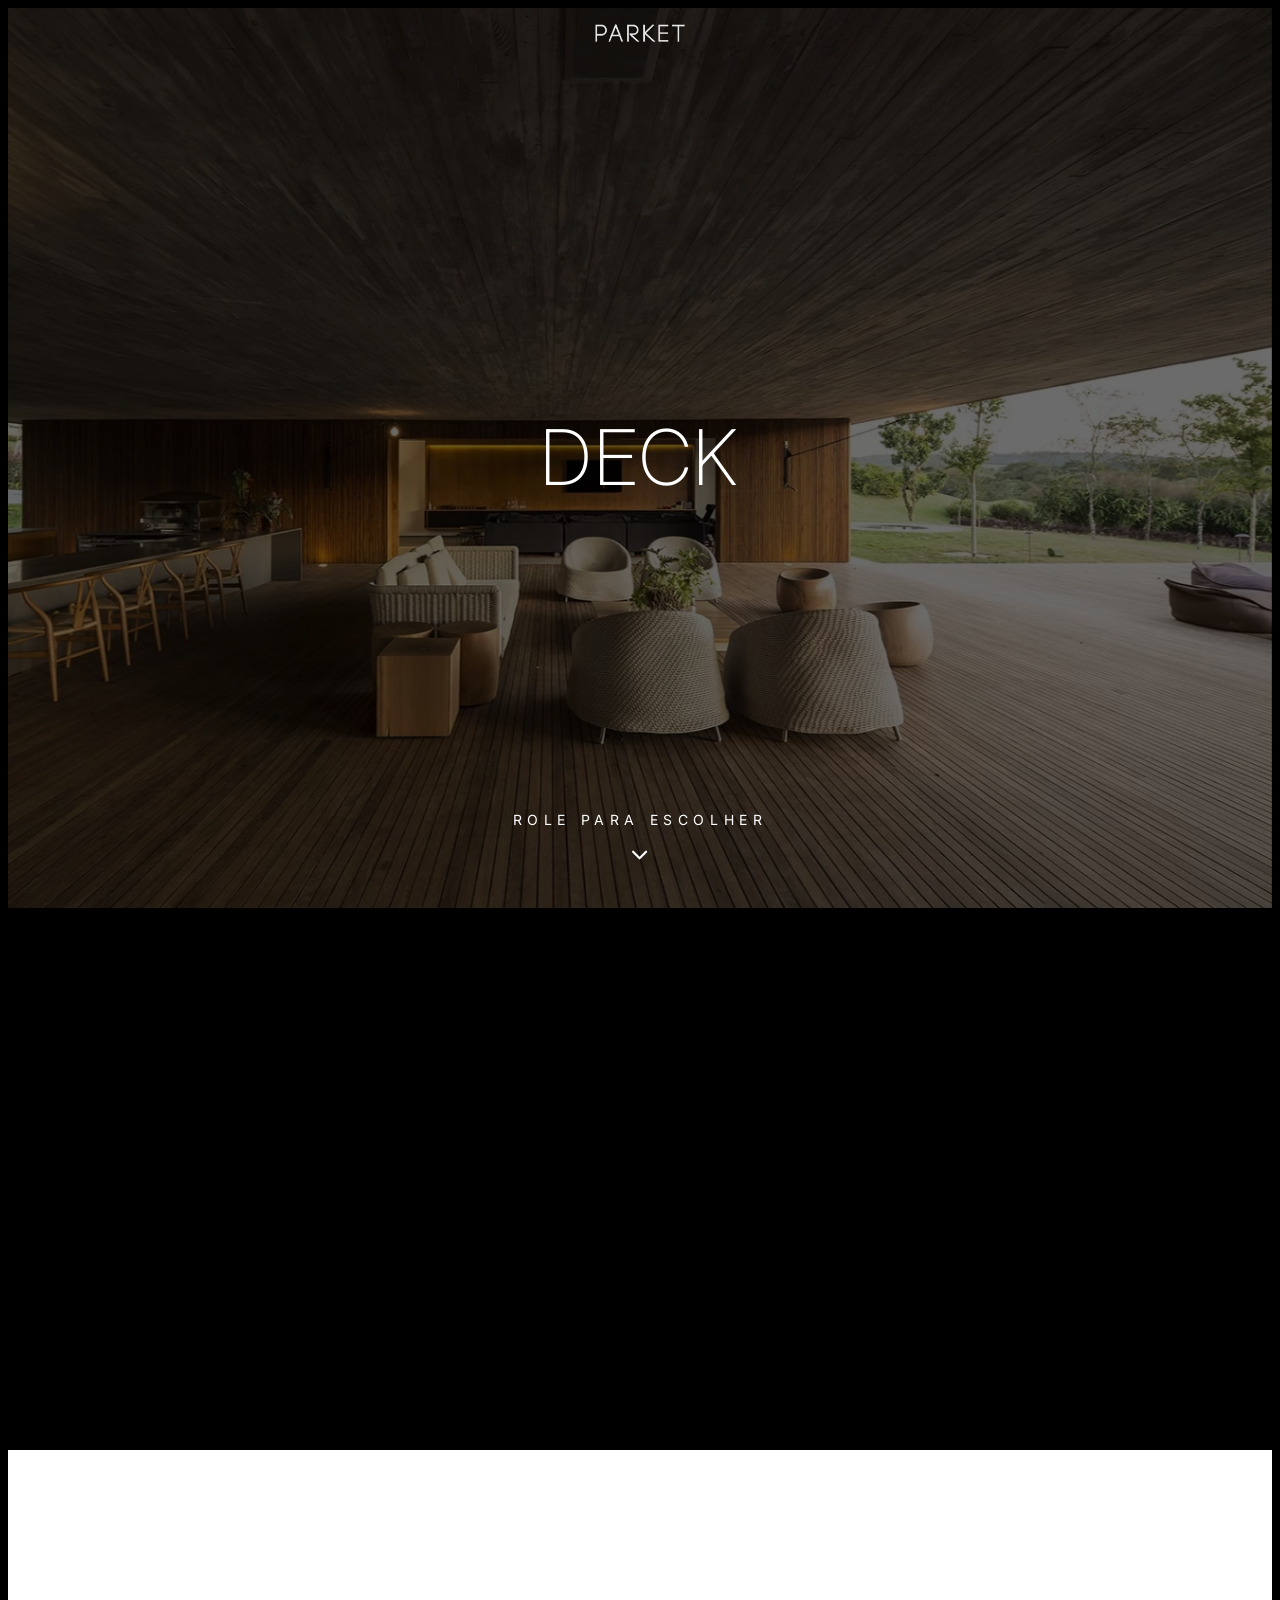
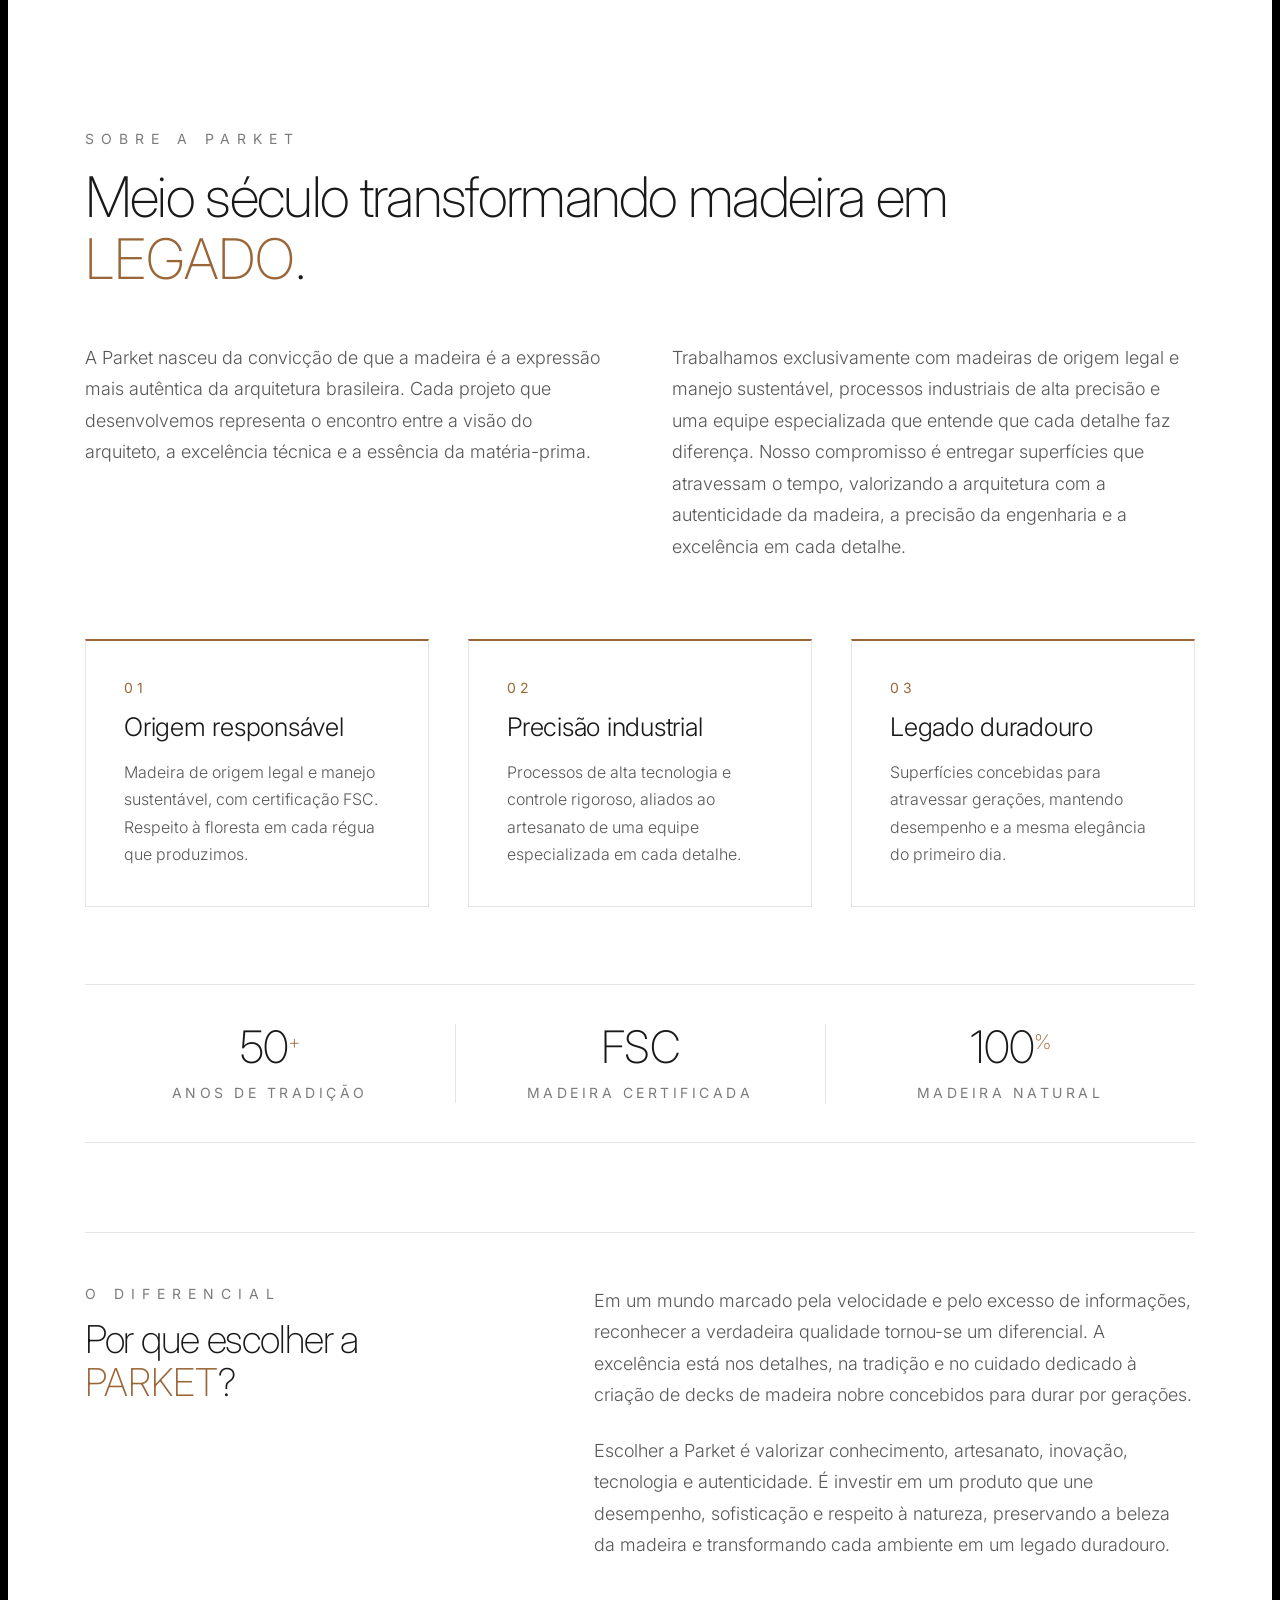
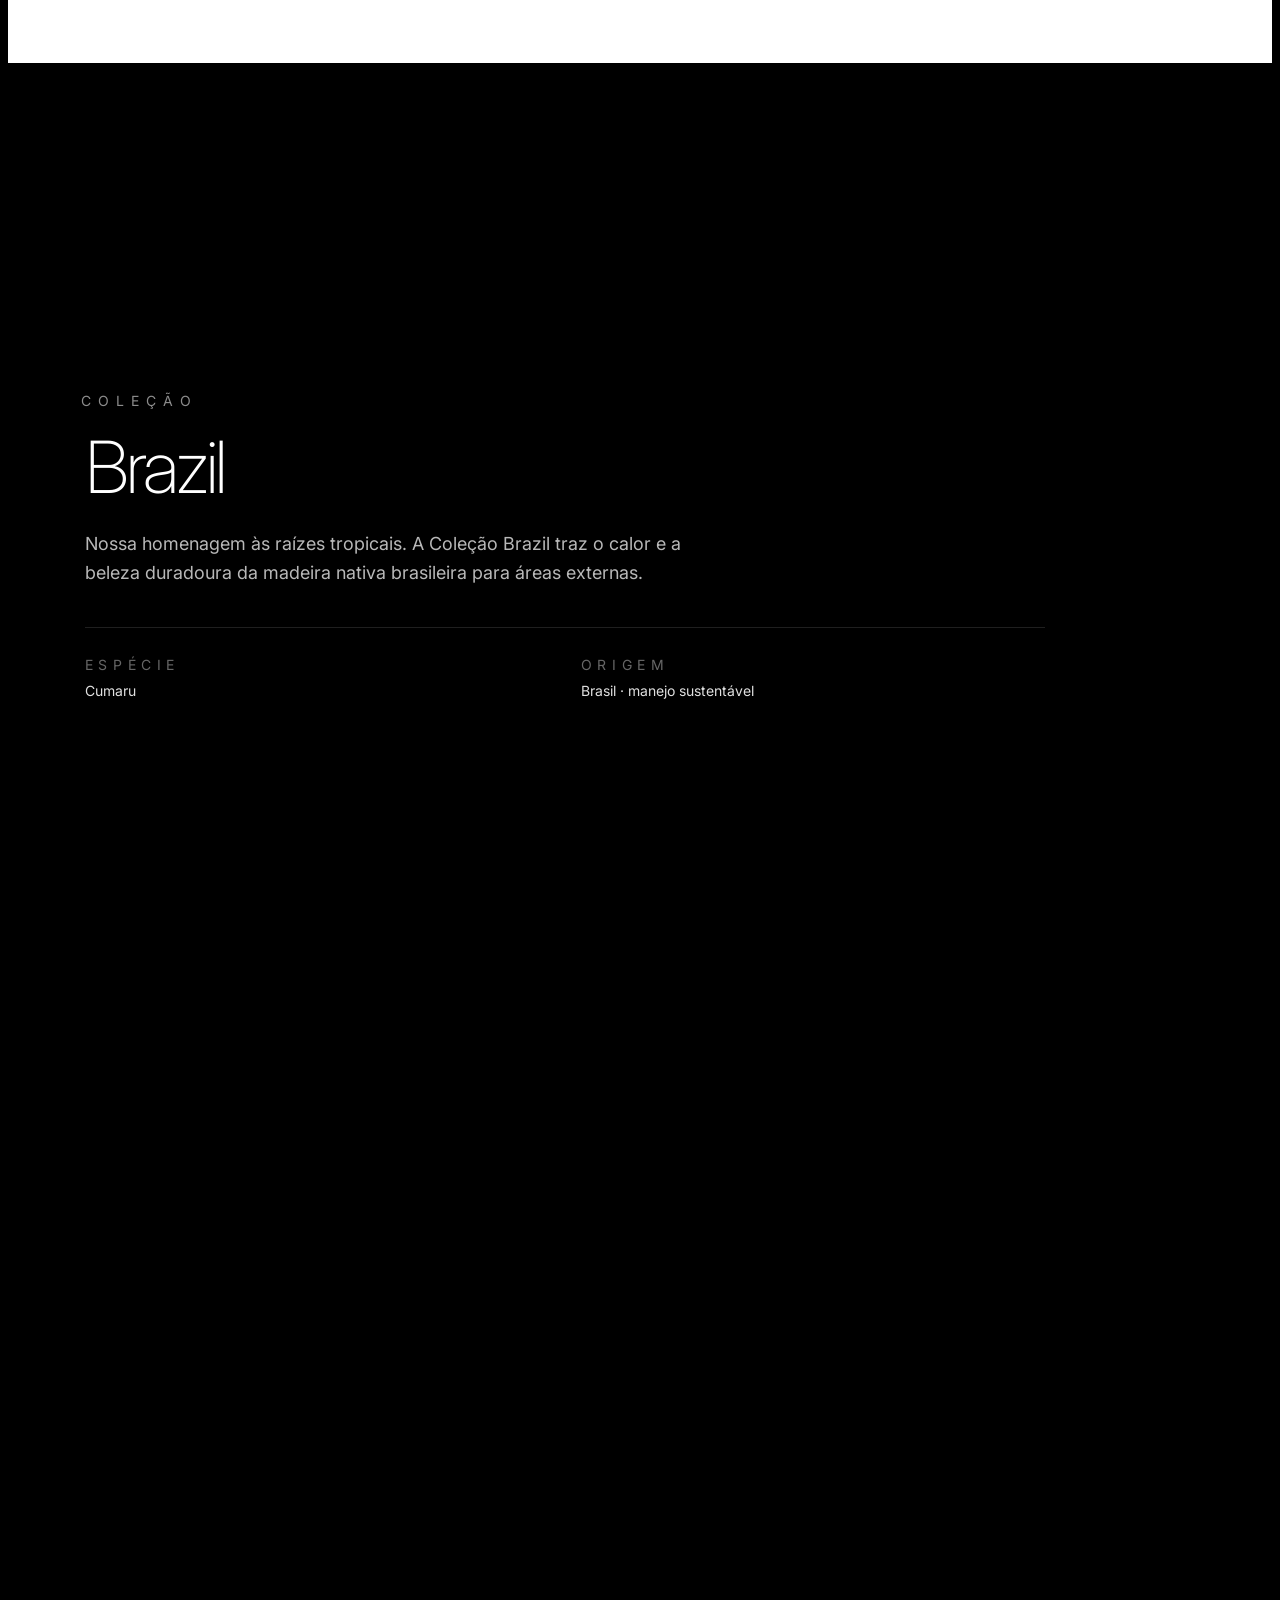
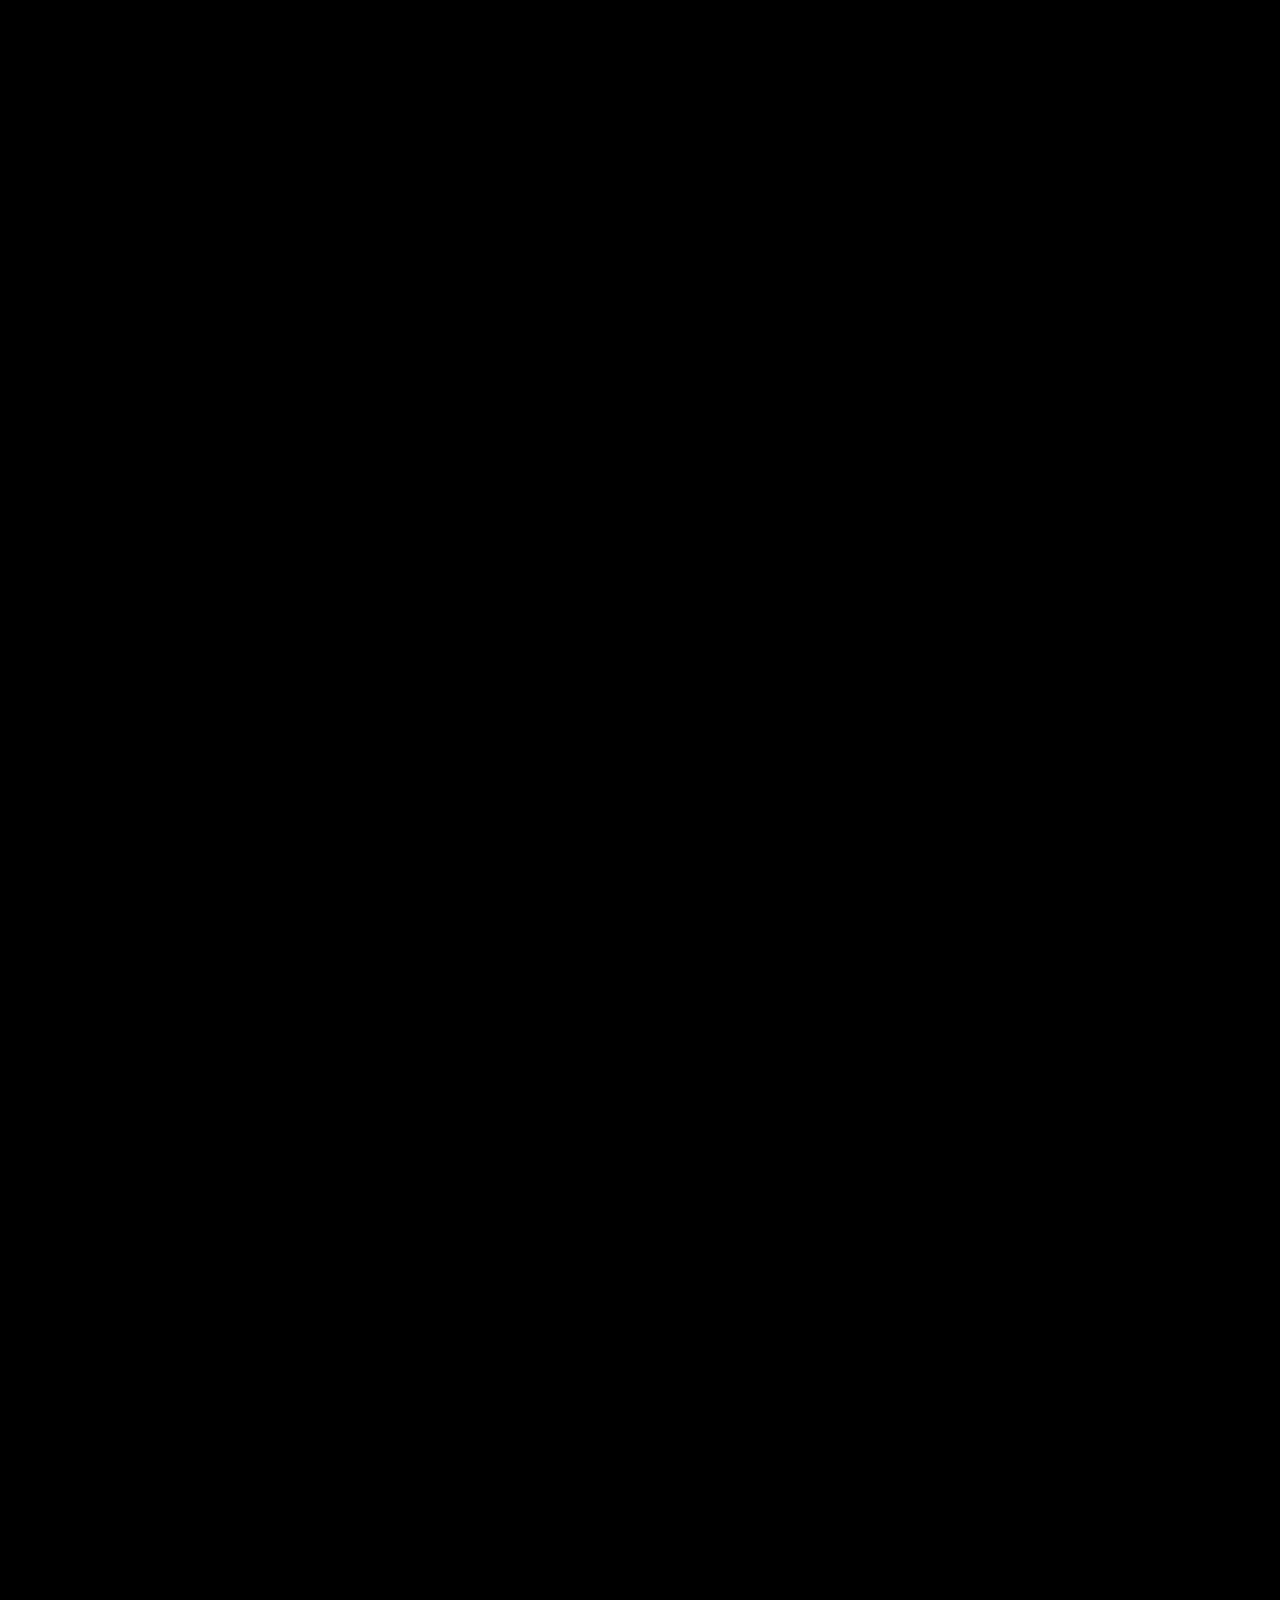
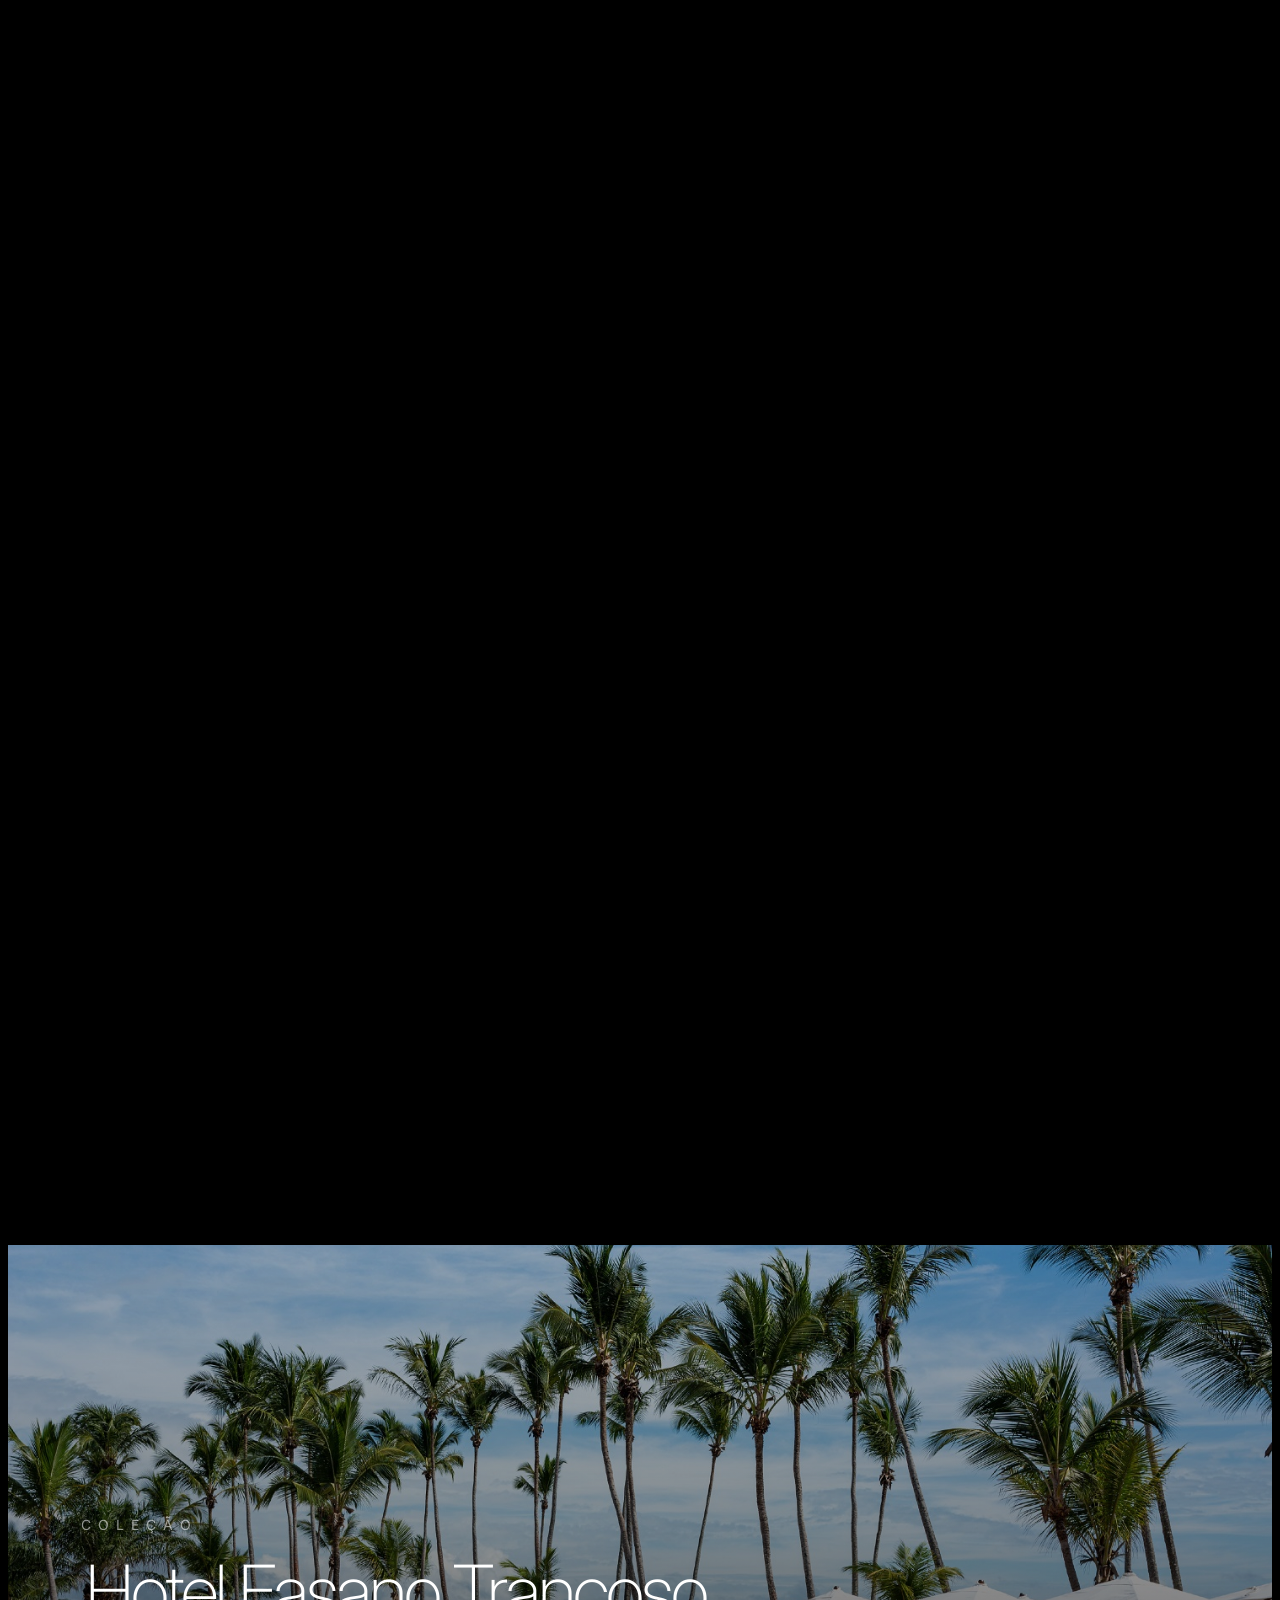
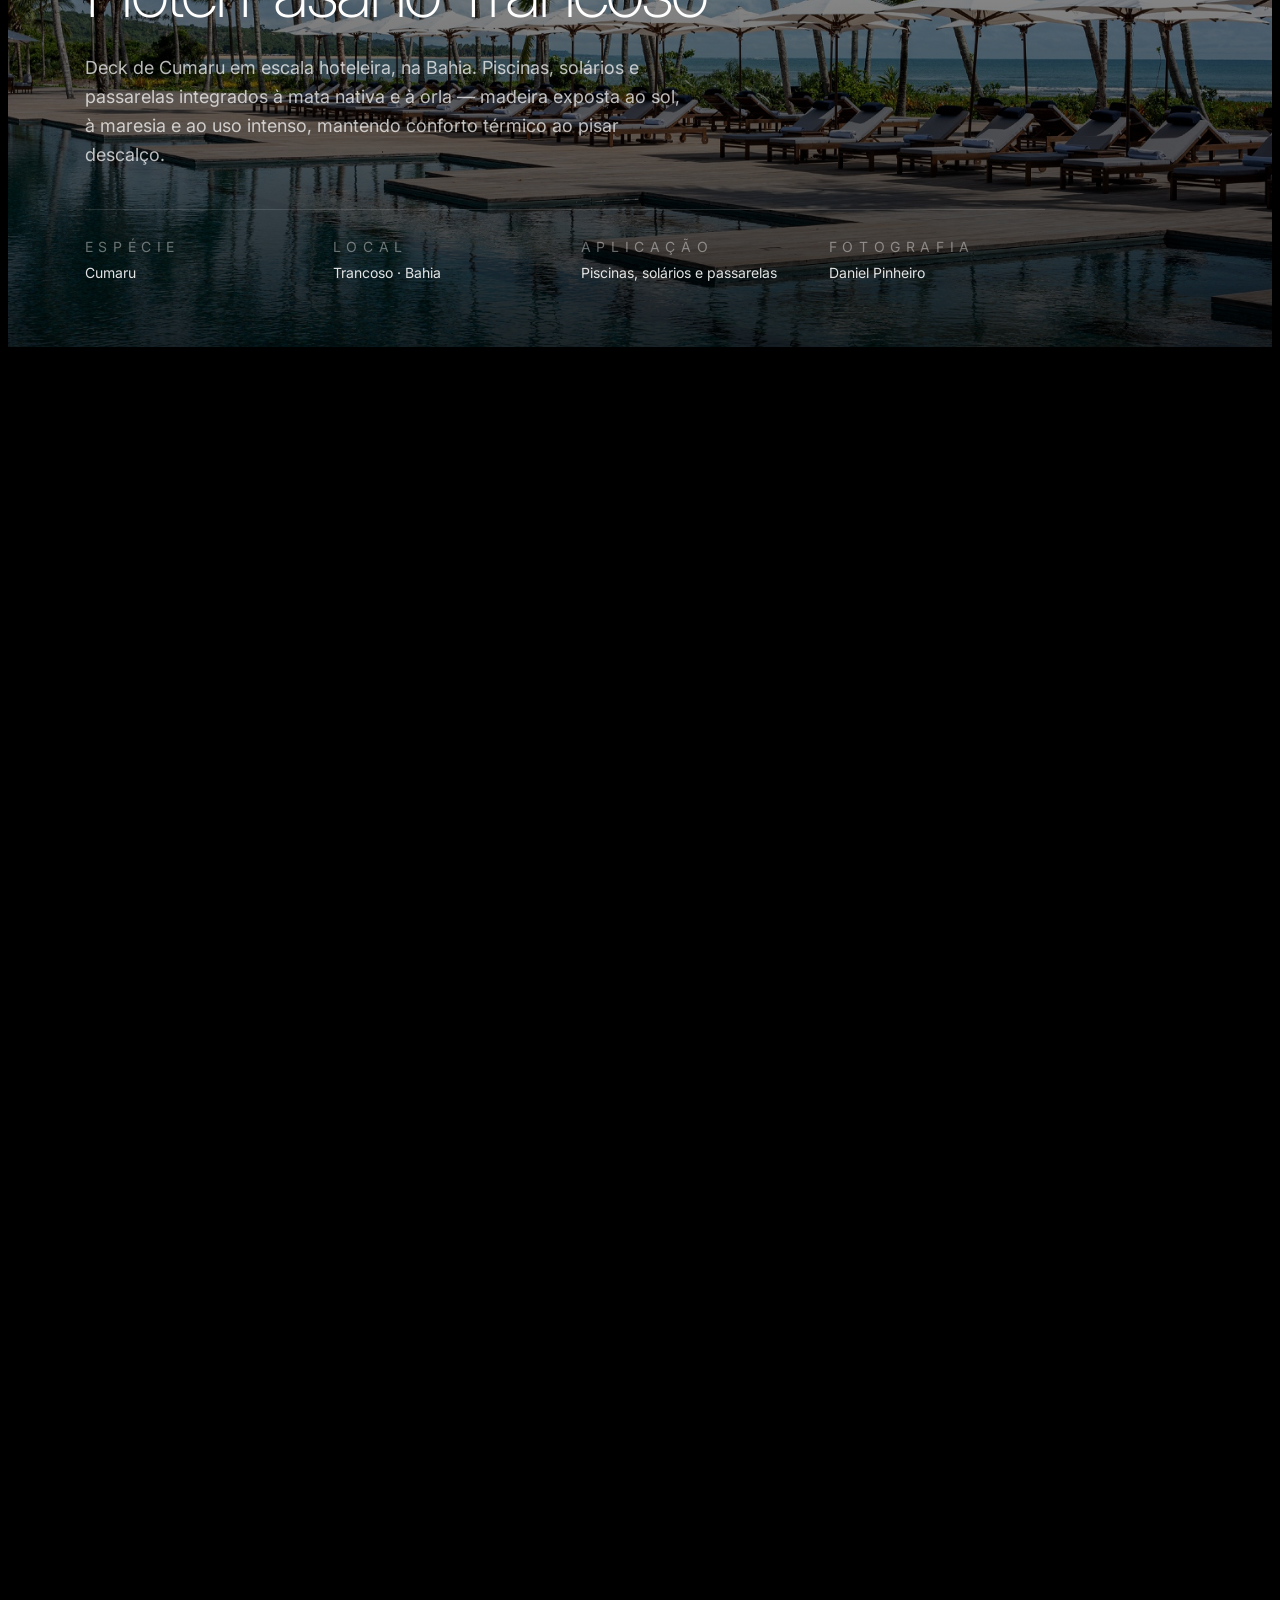
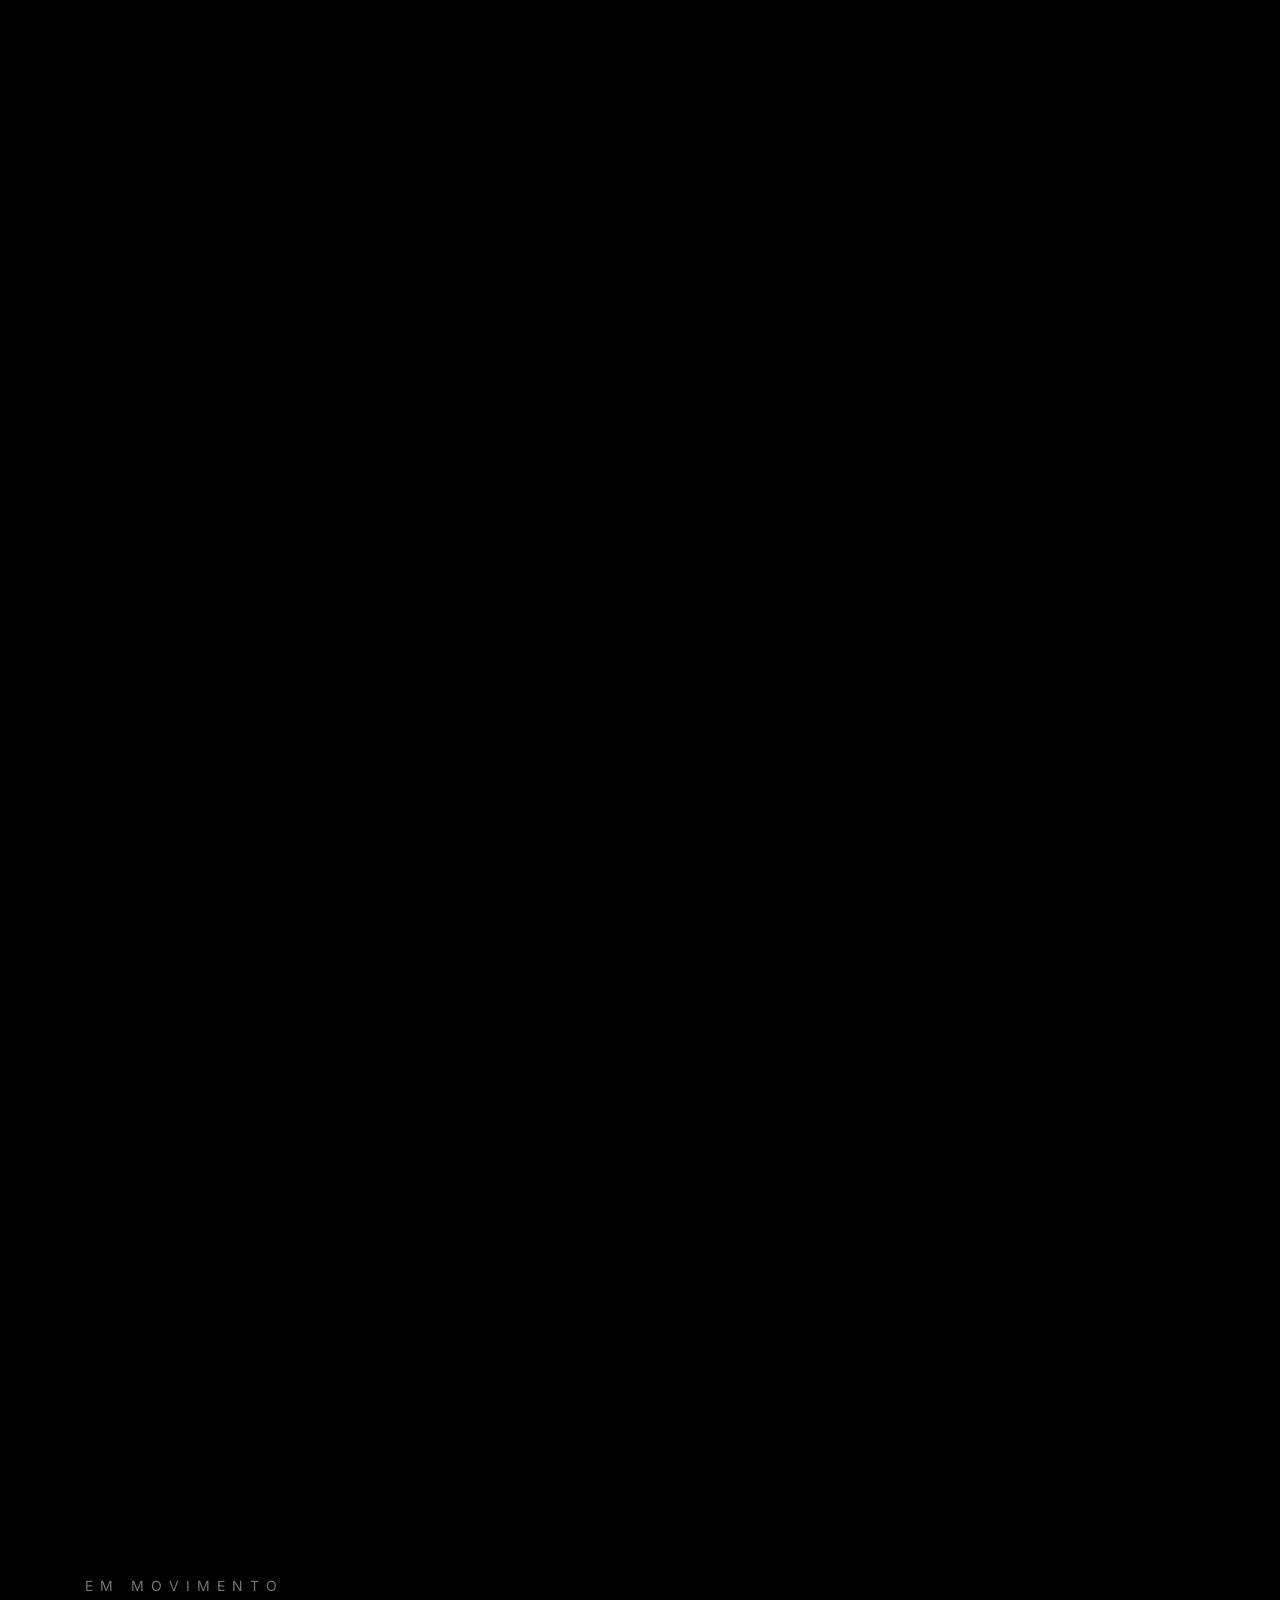
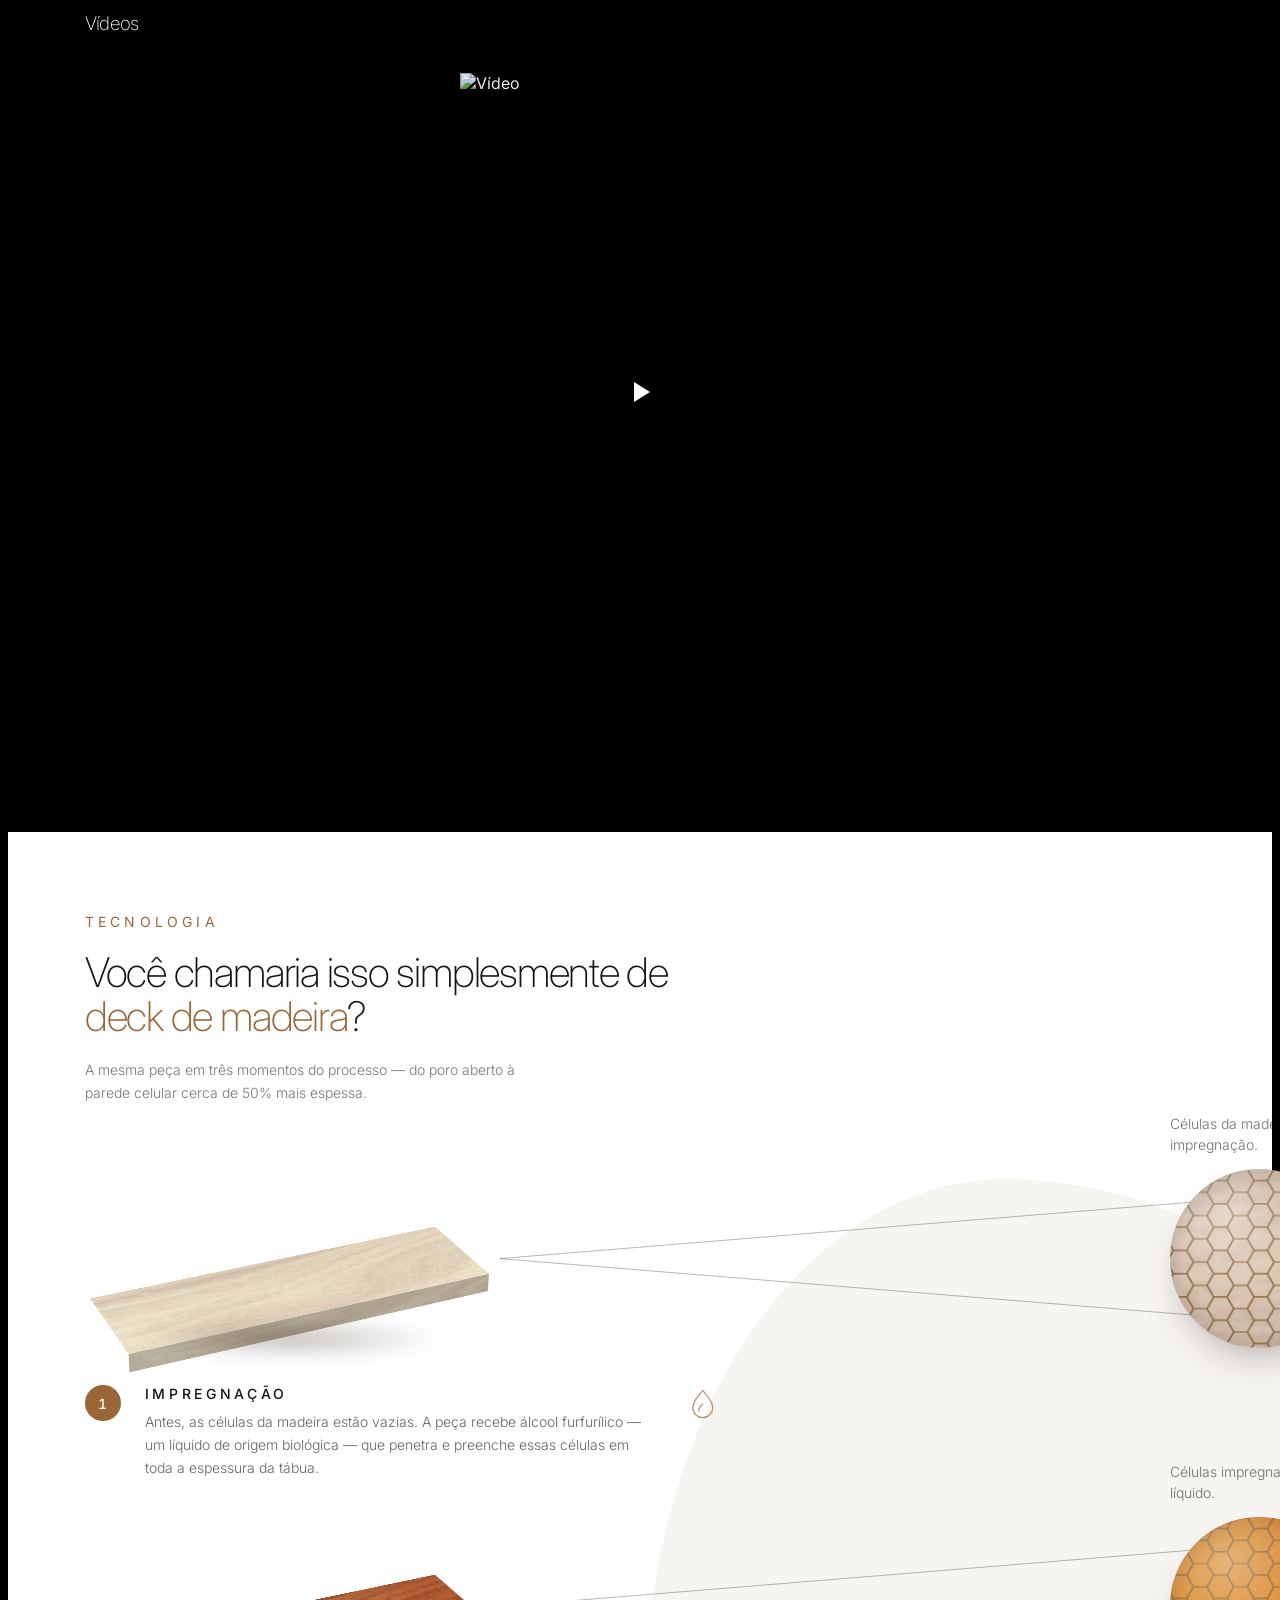
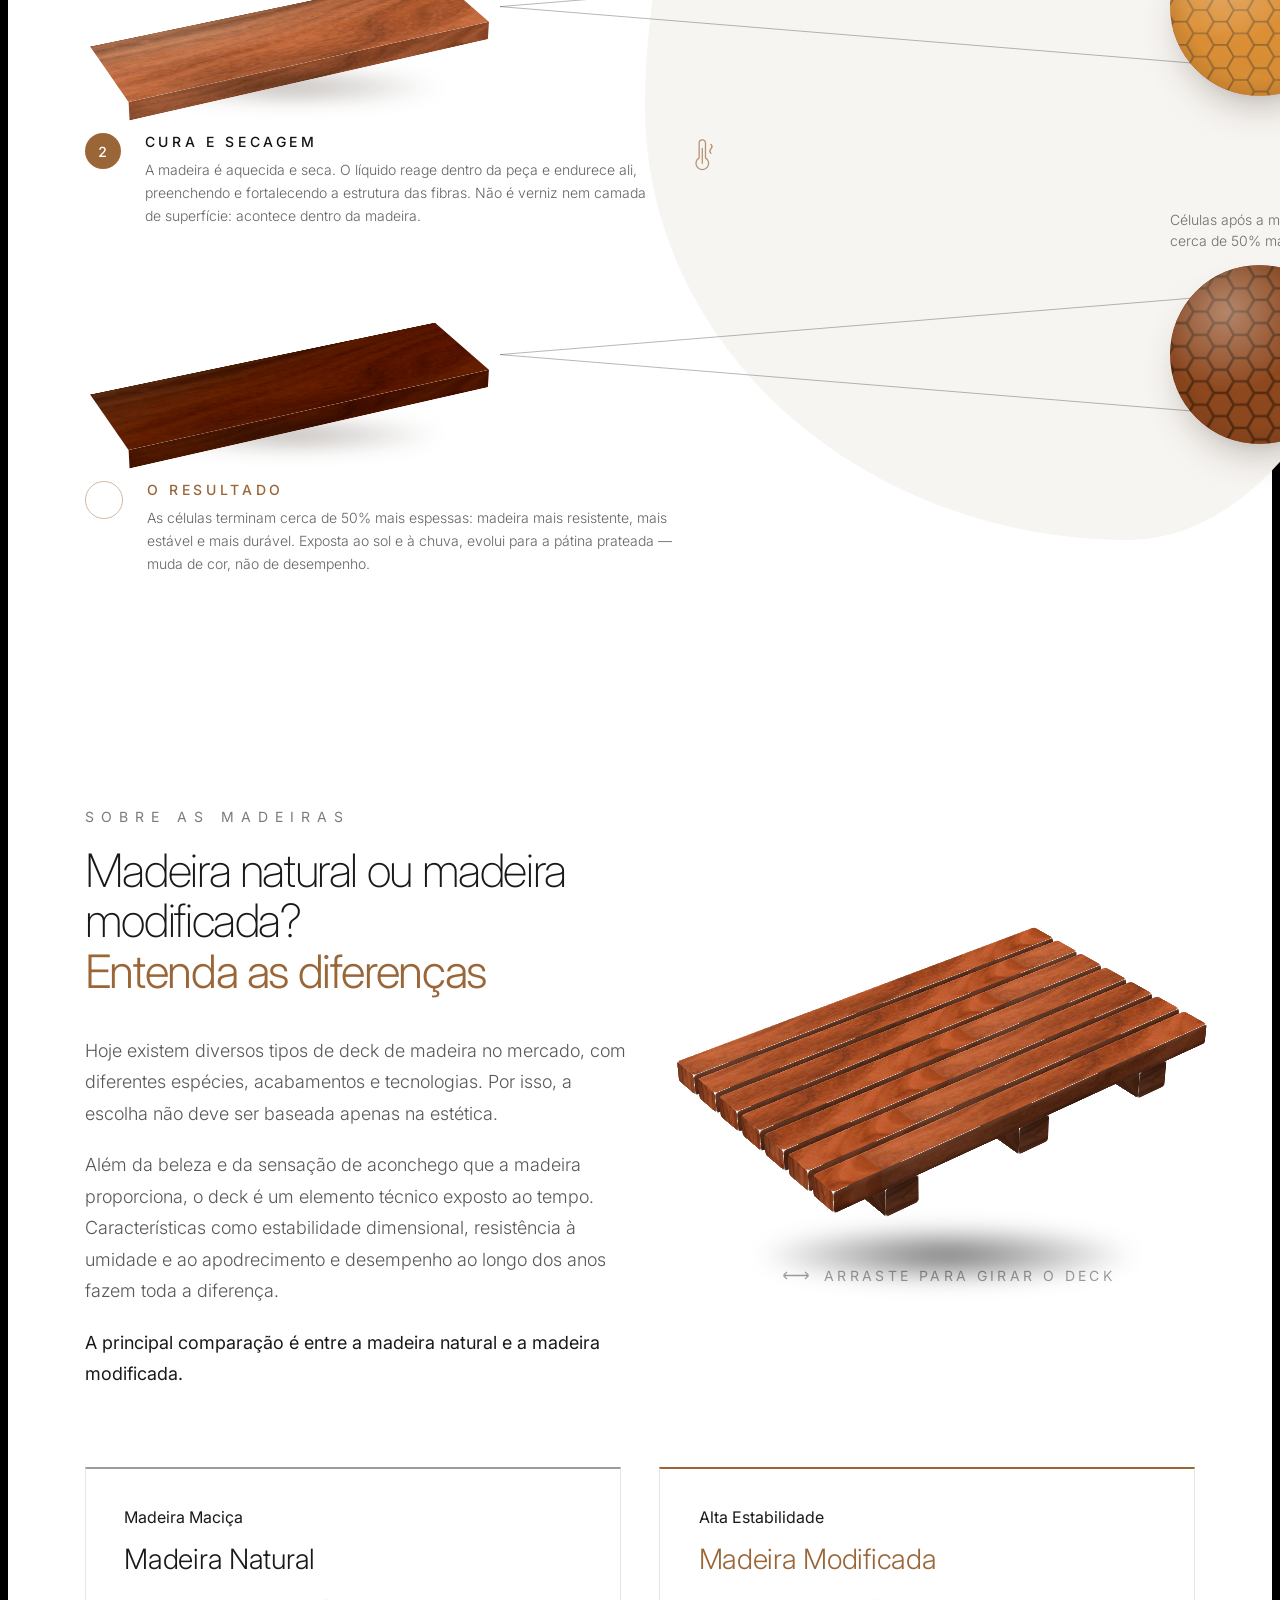
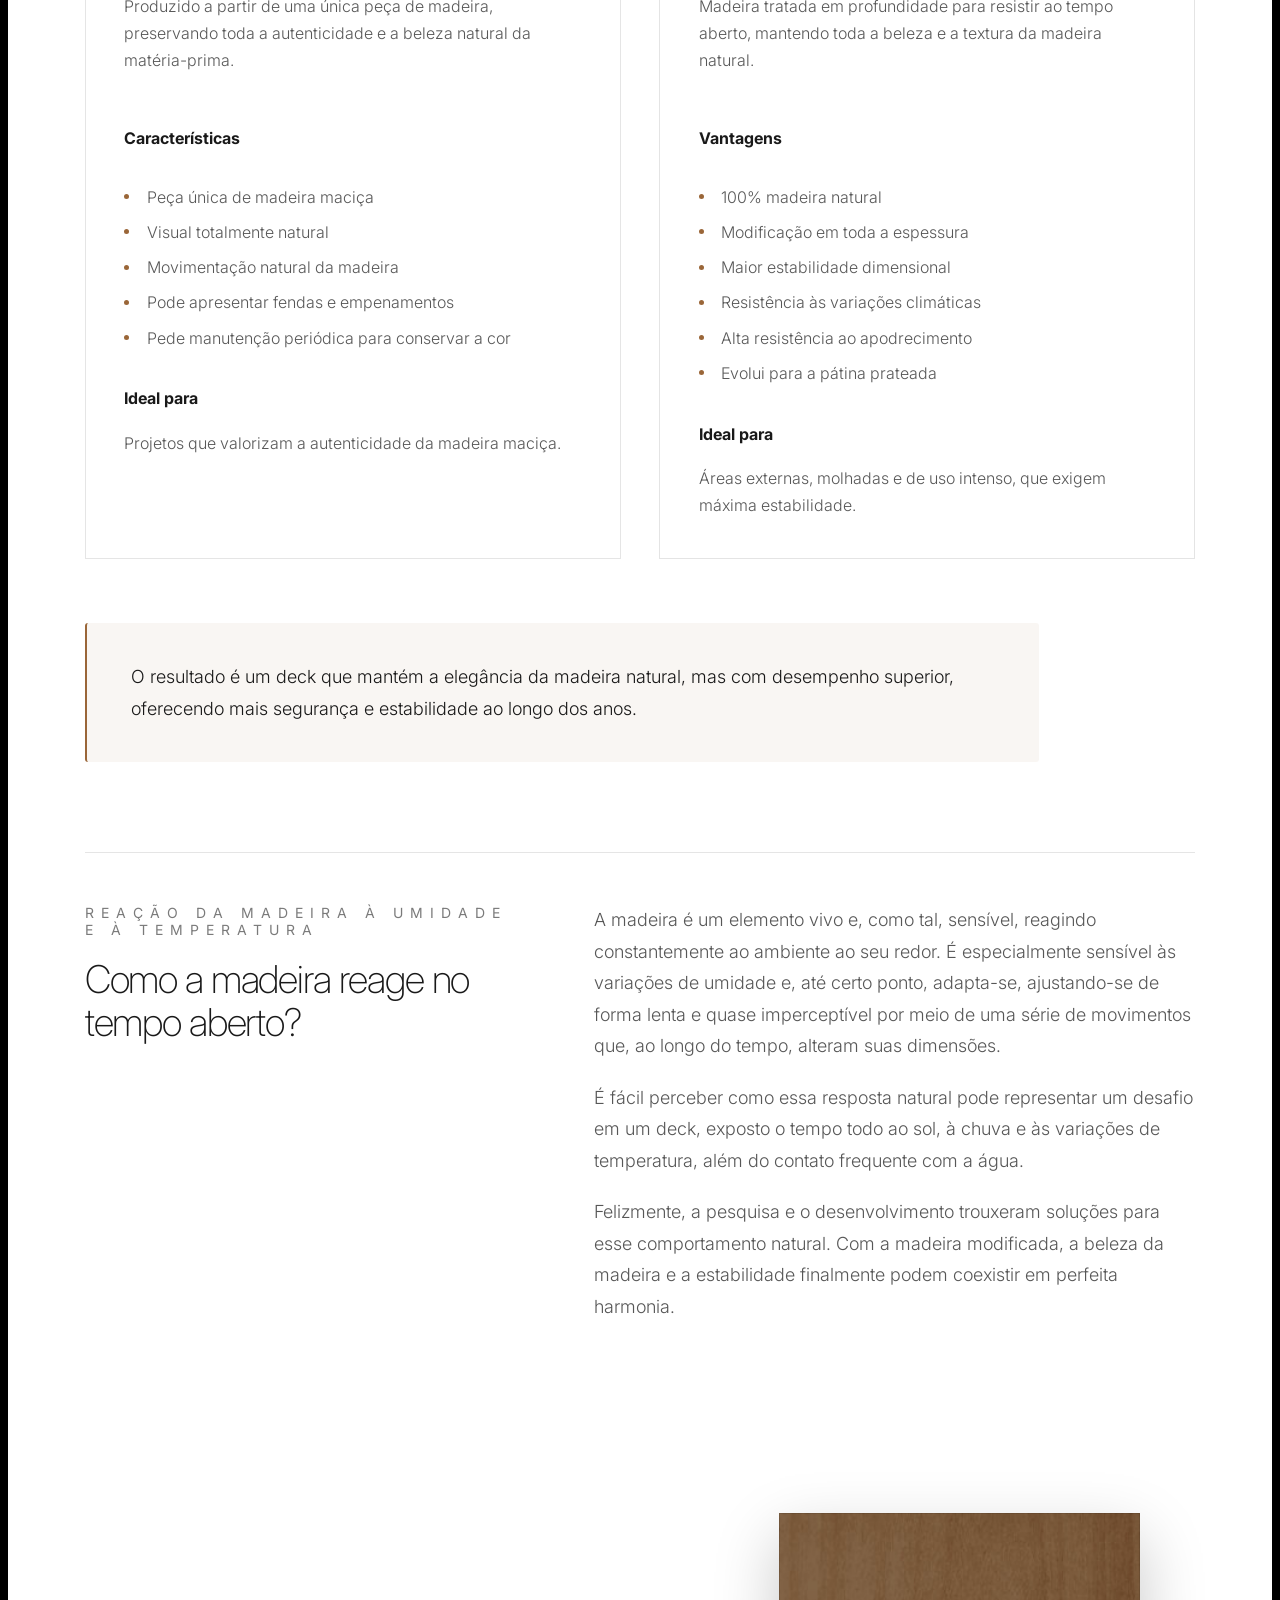
==== commit aadb686f: "Marcador em bolinha, corrige <h4g> e destaca o fecho Troca o traço do marcador das listas pela bolin" ====
--- a/index.html
+++ b/index.html
@@ -534,15 +534,18 @@
     </ul>
 
     <div class="mtipos-footer">
-      <h4g>Ideal para</h4>
+      <h4>Ideal para</h4>
       <p>Áreas externas, molhadas e de uso intenso, que exigem máxima estabilidade.</p>
     </div>
 
   </article>
 
 </div>
-      <p class="mtipos-outro fade-up">O resultado é um deck que mantém a elegância da madeira natural, mas com desempenho
-        superior, oferecendo mais segurança e estabilidade ao longo dos anos.</p>
+      <!-- Fecho da seção, em bloco destacado -->
+      <div class="mtipos-fecho fade-up">
+        <p class="mtipos-outro">O resultado é um deck que mantém a elegância da madeira natural, mas com desempenho
+          superior, oferecendo mais segurança e estabilidade ao longo dos anos.</p>
+      </div>
 
       <!-- Bloco final: como a madeira reage -->
       <div class="mtipos-react">
--- a/index.css
+++ b/index.css
@@ -1231,6 +1231,8 @@
   --ink-40: rgba(0, 0, 0, .38);
   --ink-10: rgba(0, 0, 0, .1);
   --accent: #9a6638;
+  /* lavagem quente derivada do accent, para o bloco de fecho */
+  --fecho-bg: rgba(154, 102, 56, .06);
   position: relative;
   z-index: 21;
   background: var(--branco);
@@ -1661,16 +1663,25 @@
   content: "";
   position: absolute;
   left: 0;
-  top: .62em;
-  width: 6px;
-  height: 1px;
-  background: var(--ink-40);
-}
-
-/* Fecho */
+  top: .58em;
+  width: 5px;
+  height: 5px;
+  border-radius: 50%;
+  background: var(--accent);
+}
+
+/* Fecho — bloco destacado que encerra a seção */
+#madeiras-tipos .mtipos-fecho {
+  max-width: 54rem;
+  margin: clamp(3rem, 5vw, 4.5rem) 0 0;
+  padding: clamp(1.75rem, 3vw, 2.5rem) clamp(1.75rem, 3.5vw, 2.75rem);
+  background: var(--fecho-bg);
+  border-left: 2px solid var(--accent);
+  border-radius: 3px;
+}
+
 #madeiras-tipos .mtipos-outro {
-  max-width: 44rem;
-  margin: clamp(2.5rem, 4vw, 3.5rem) 0 0;
+  margin: 0;
   font-size: var(--text-body);
   font-weight: 300;
   line-height: 1.75;
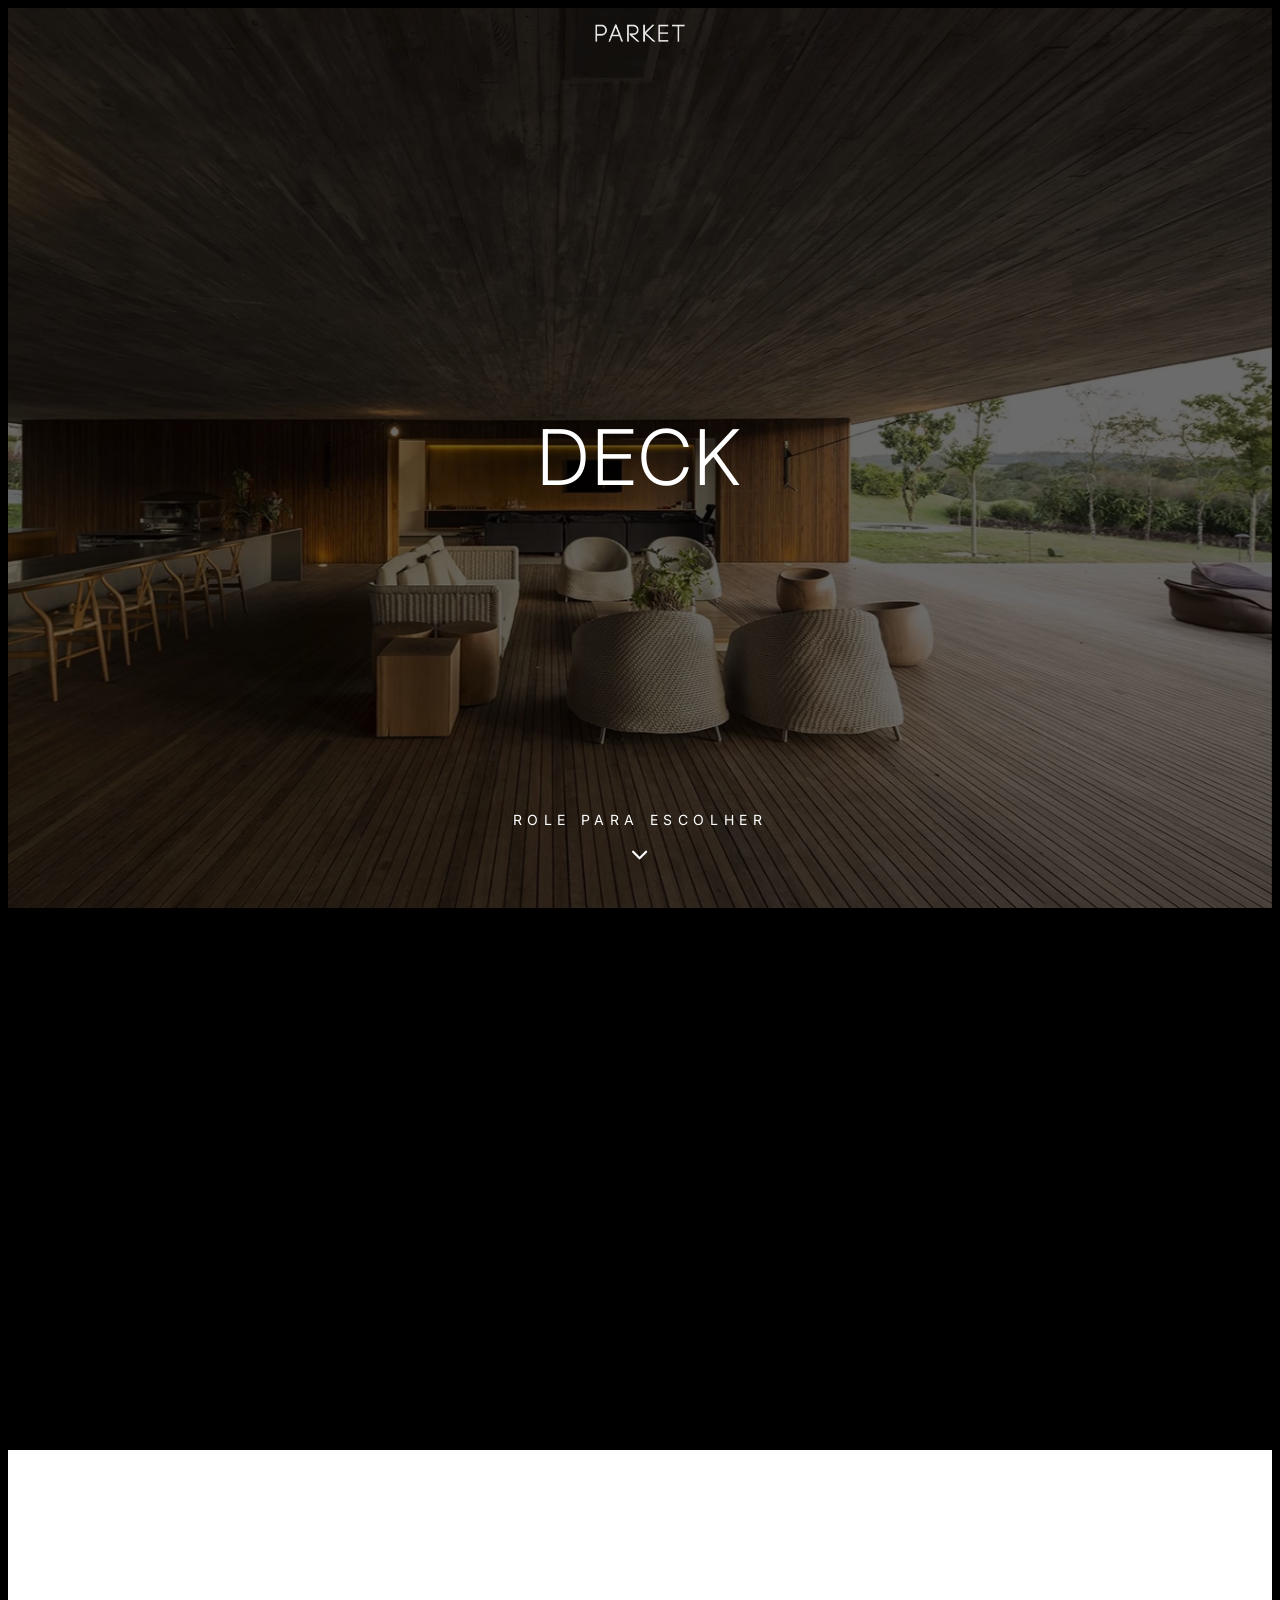
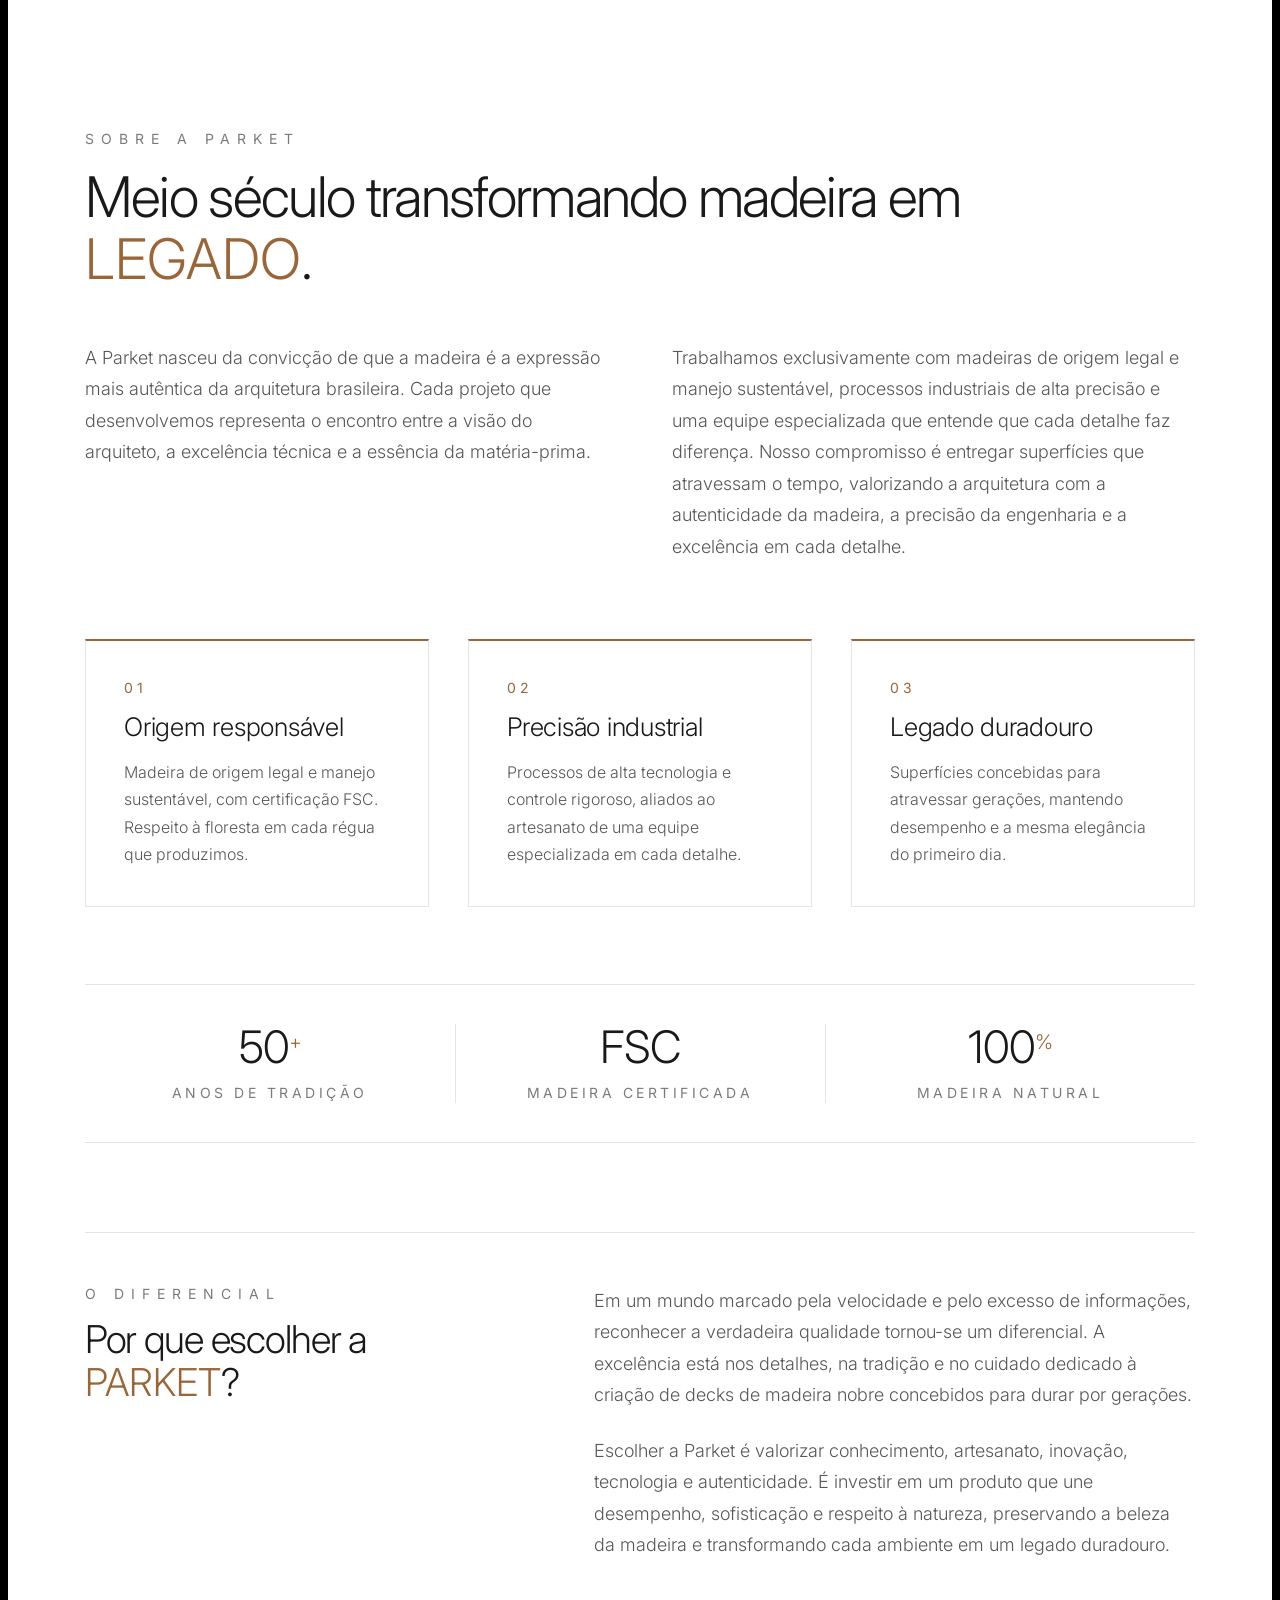
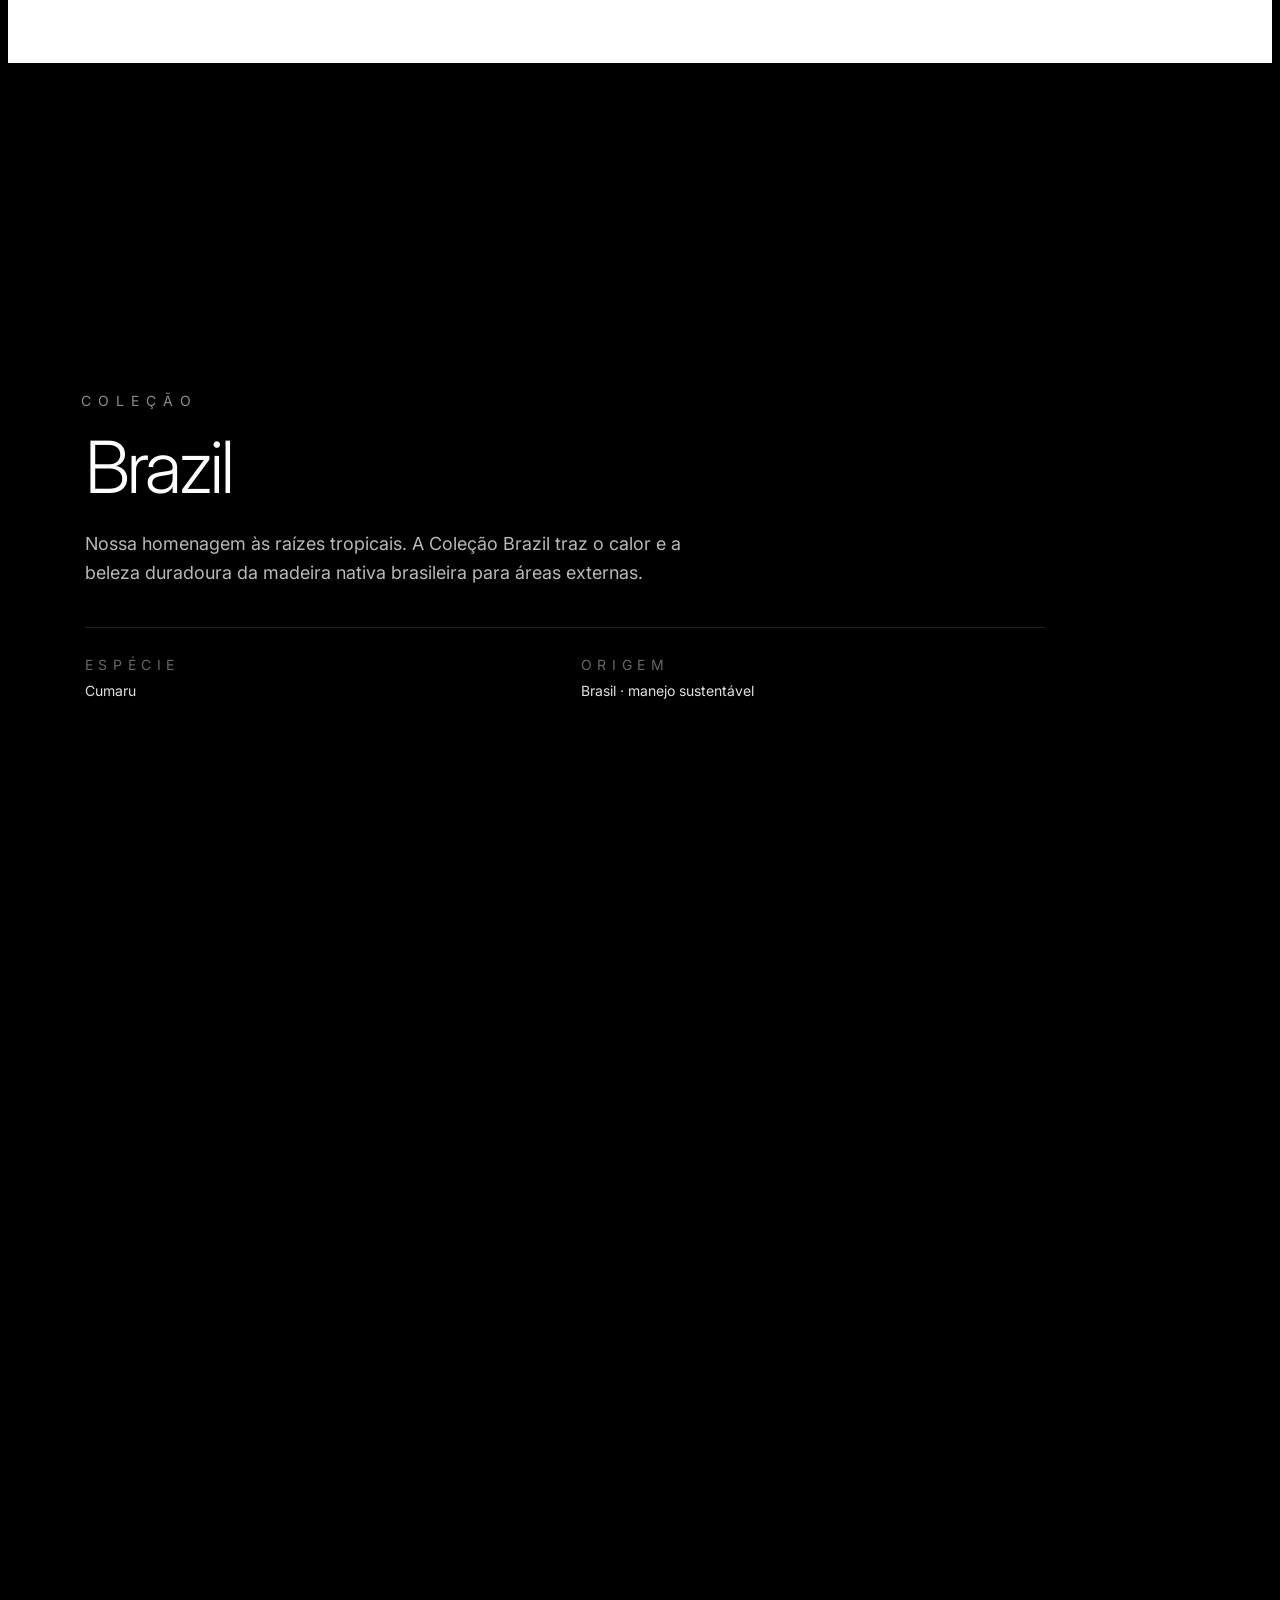
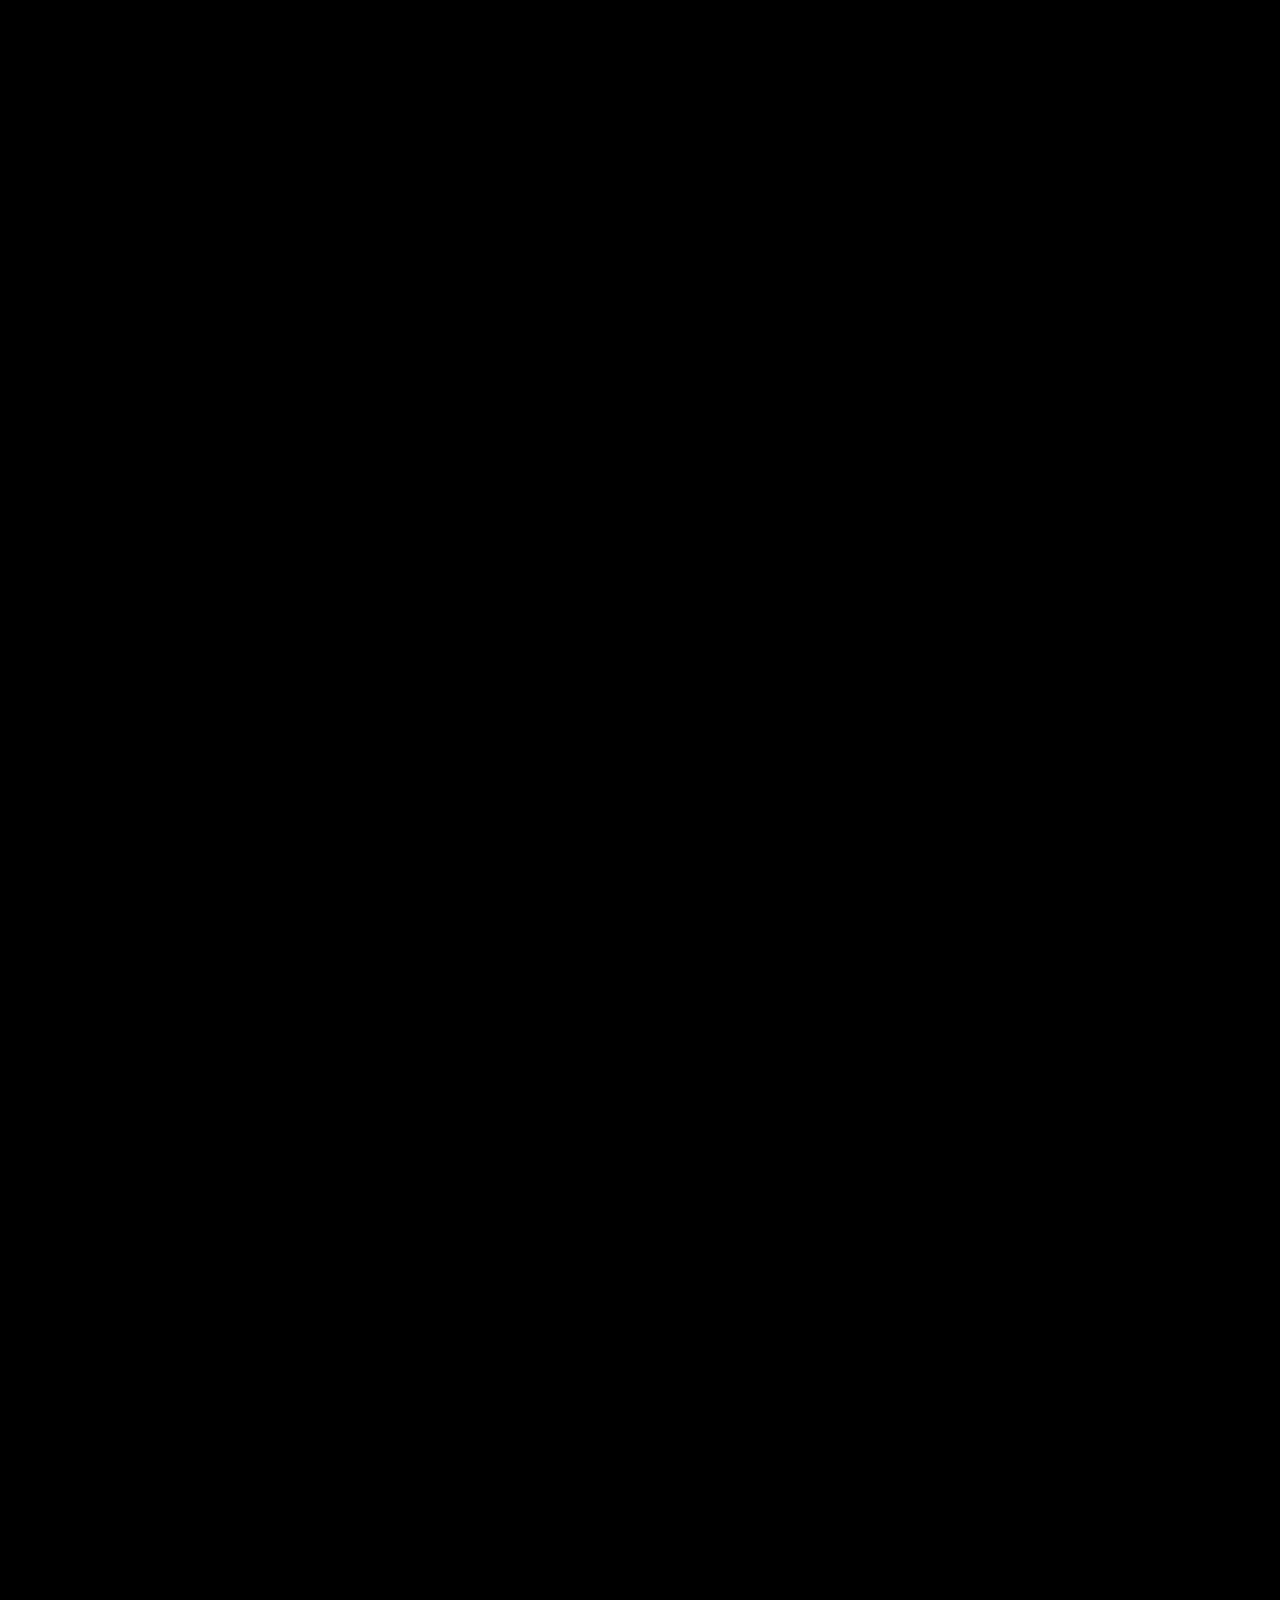
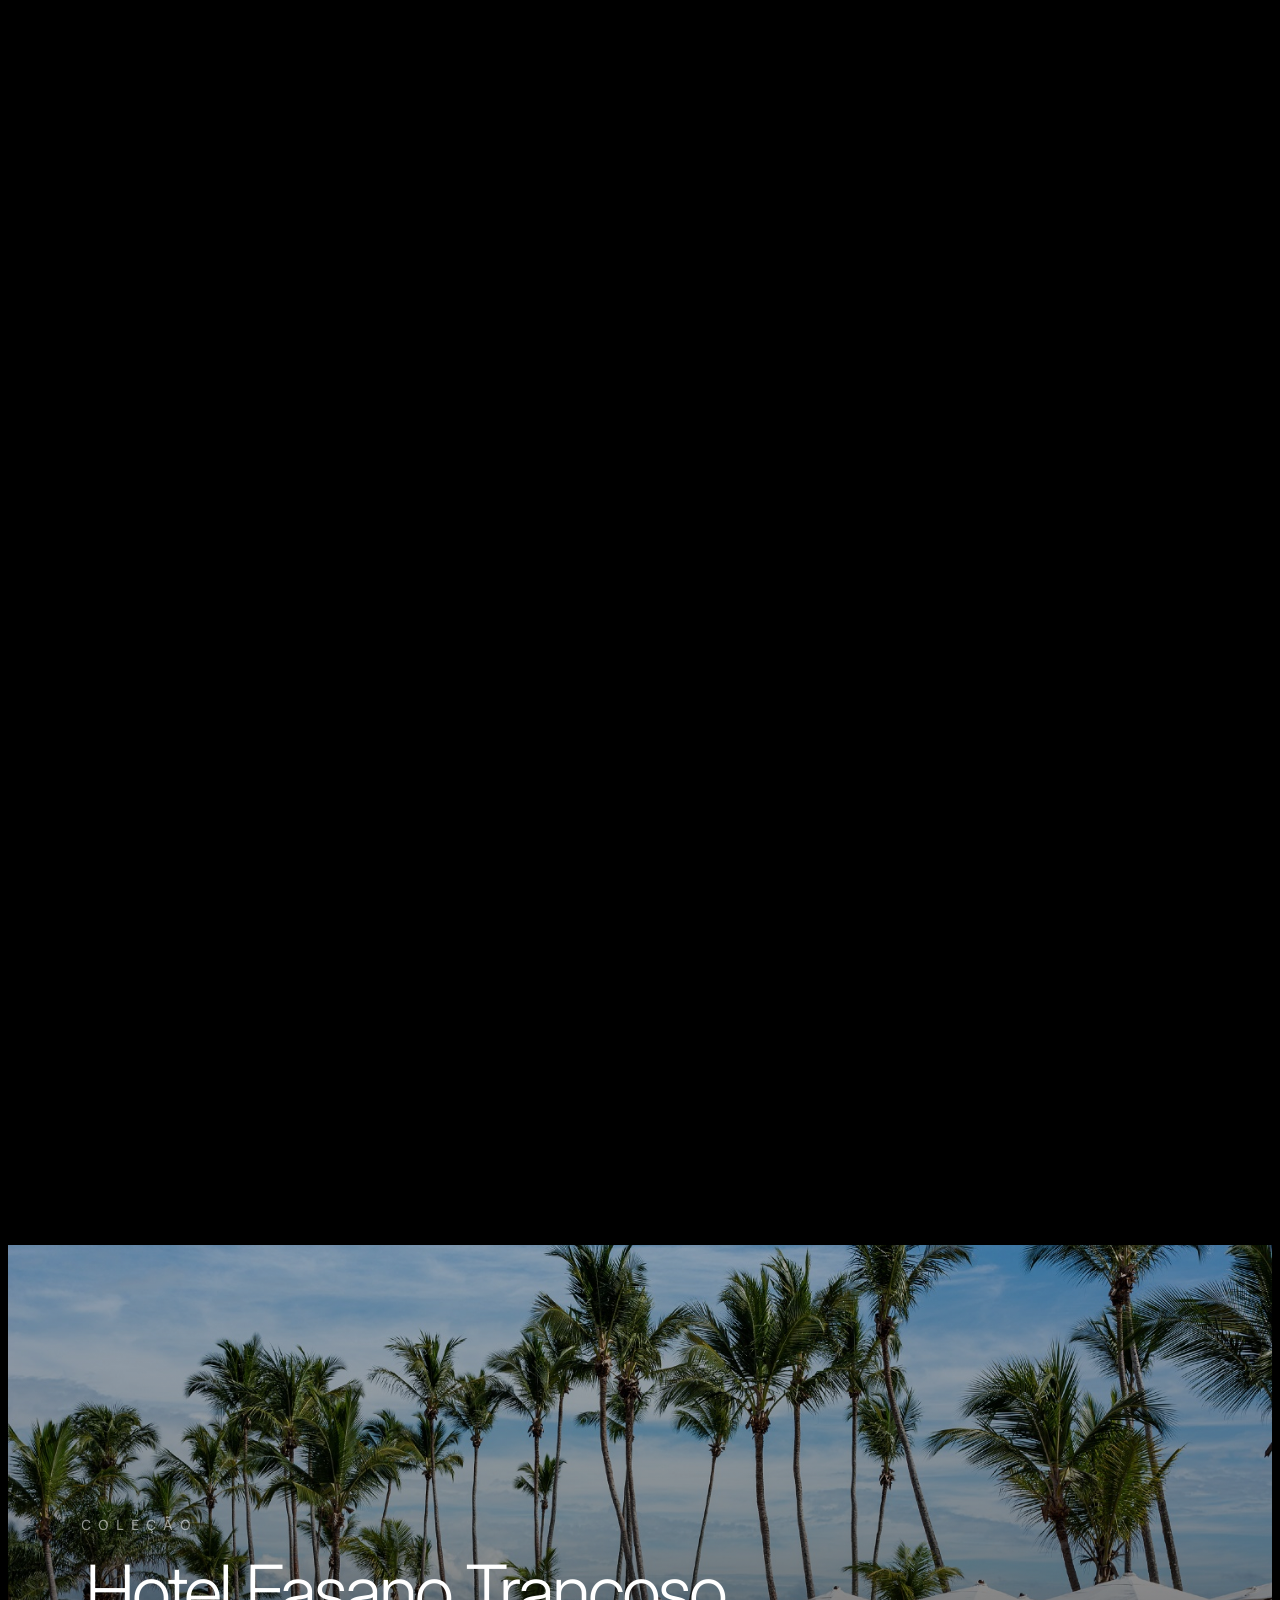
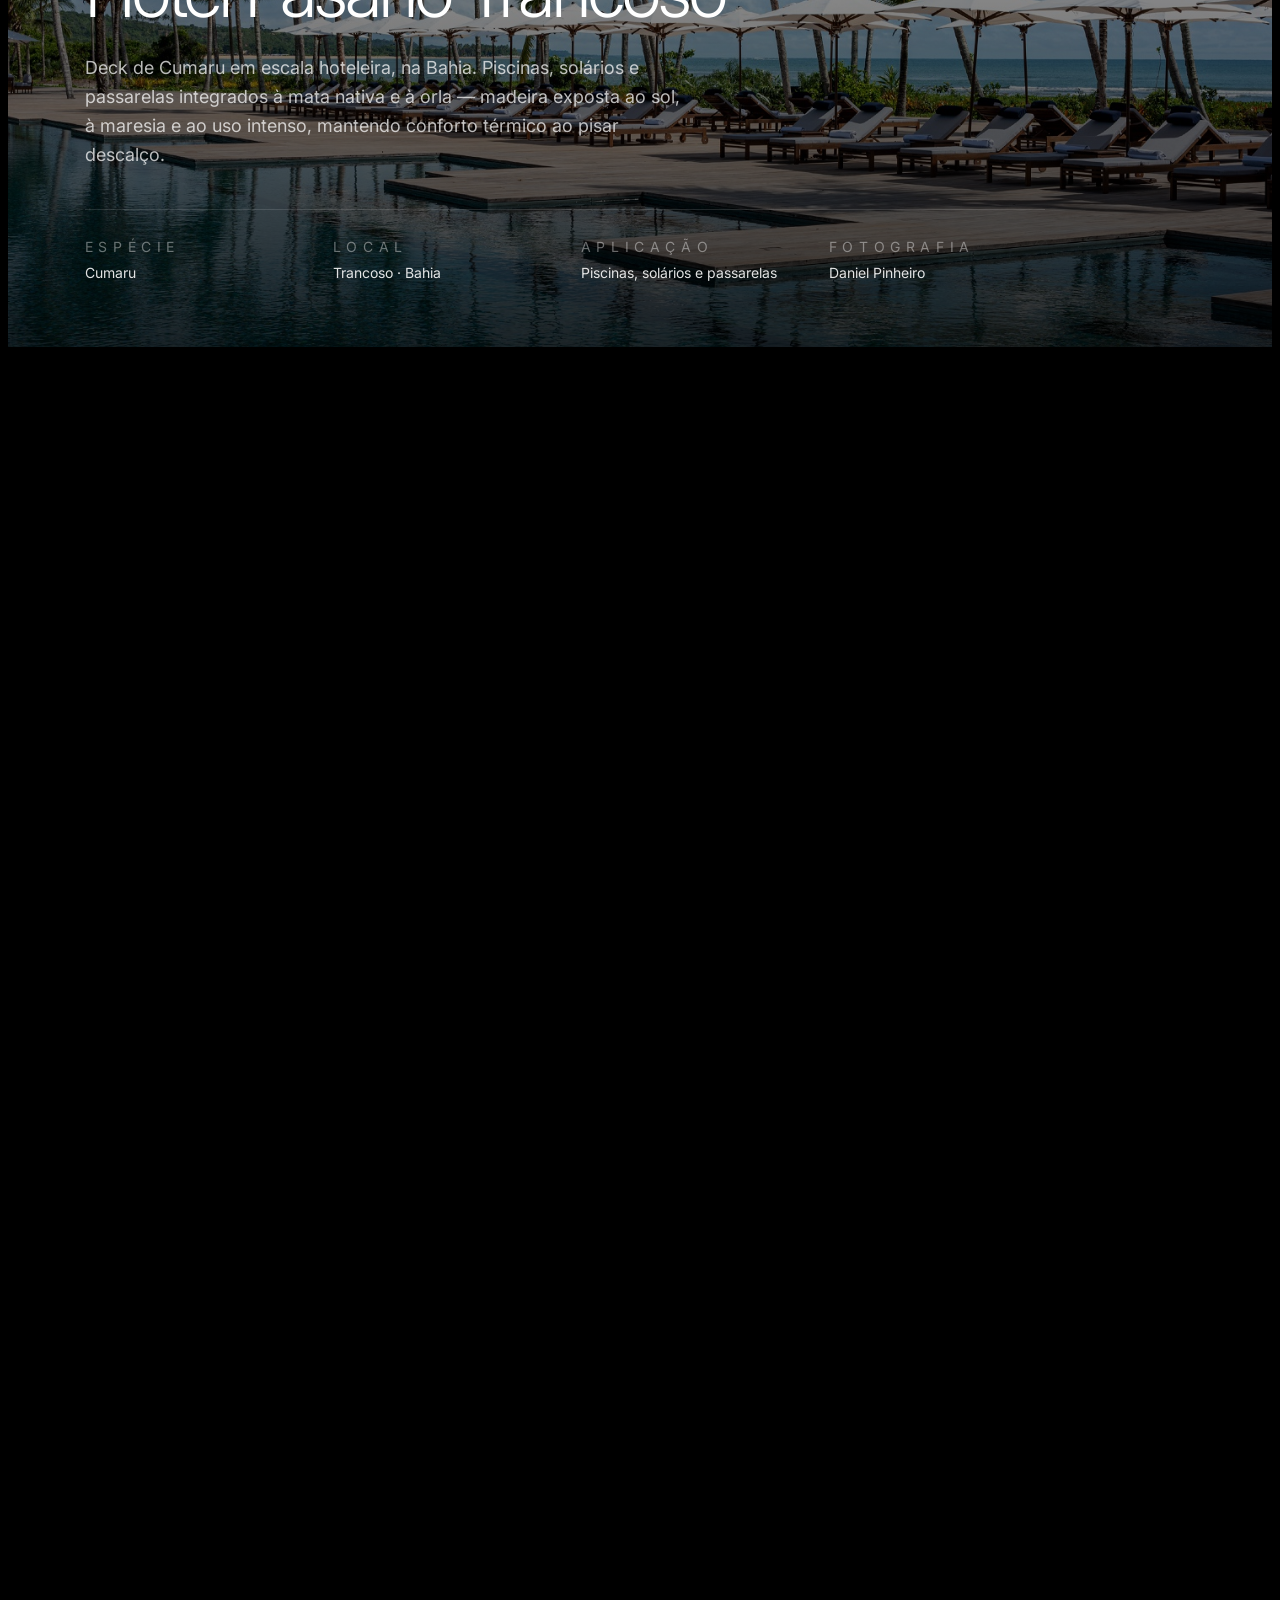
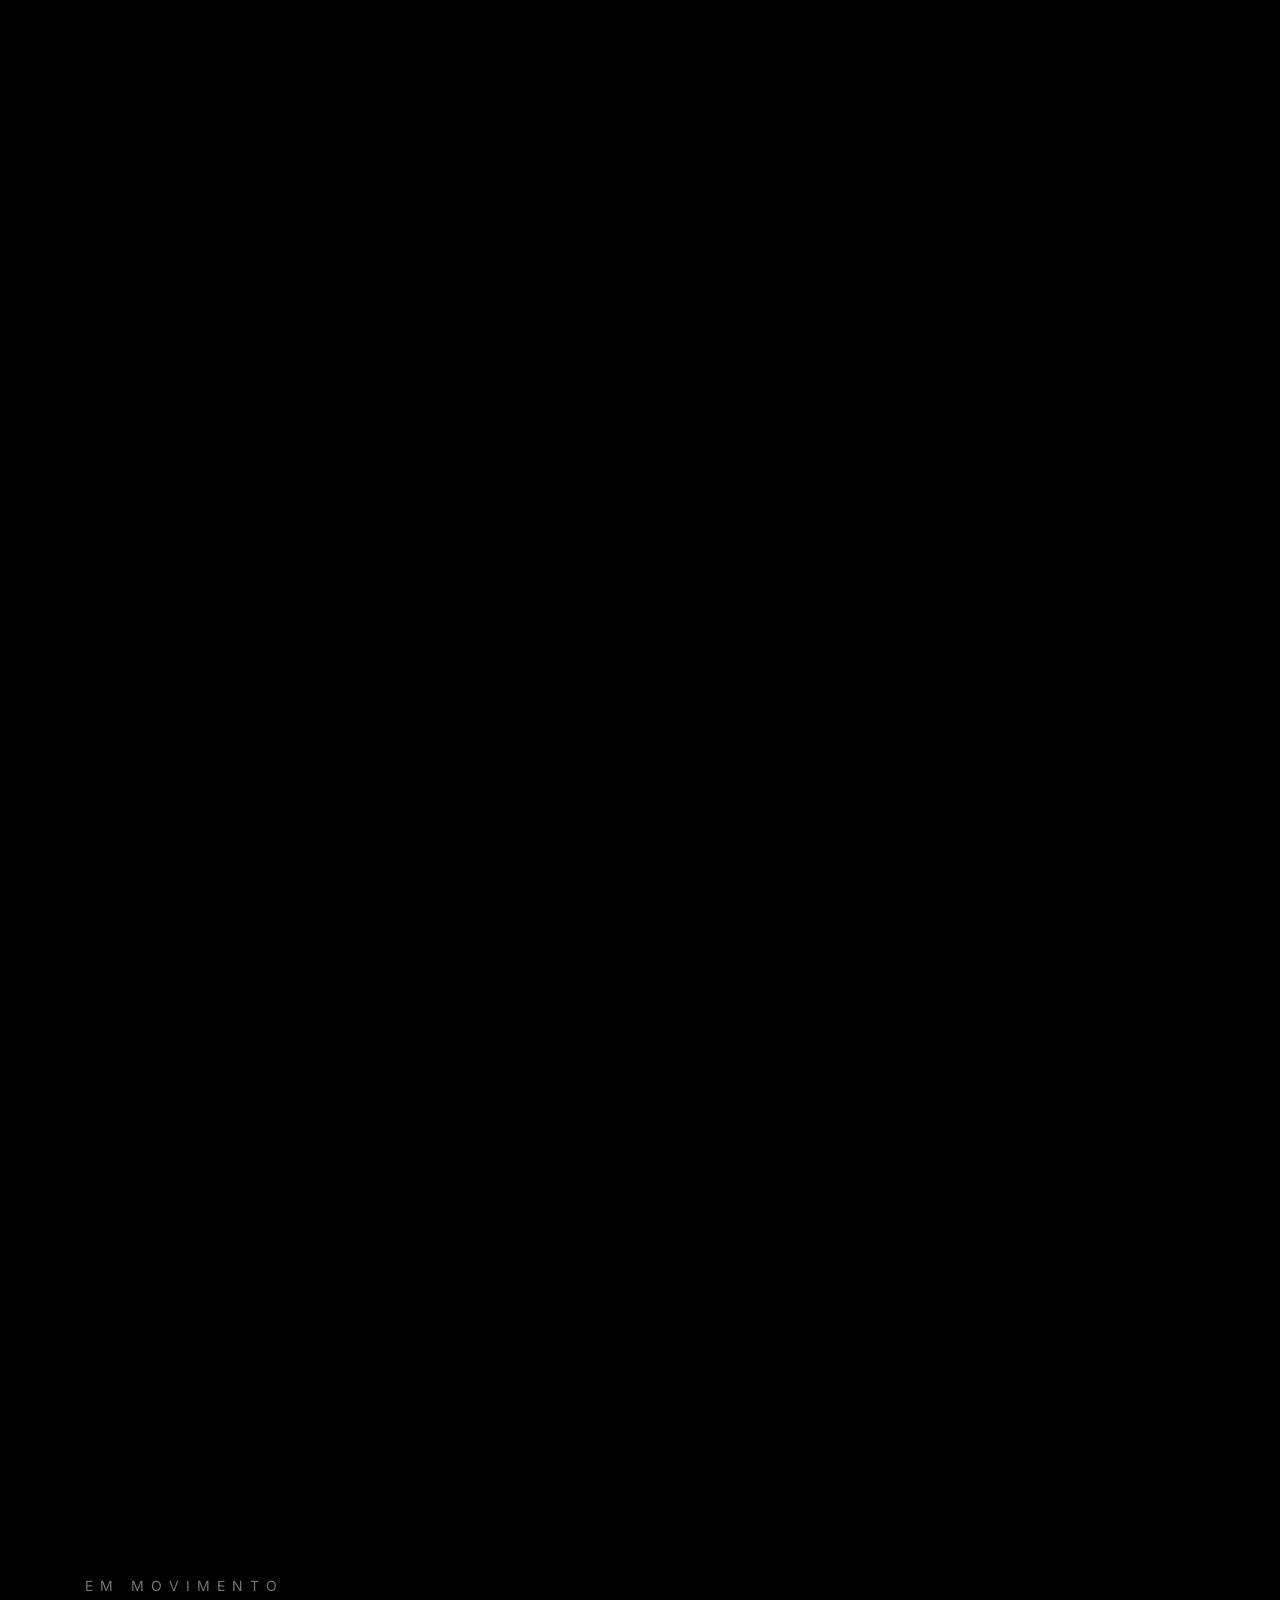
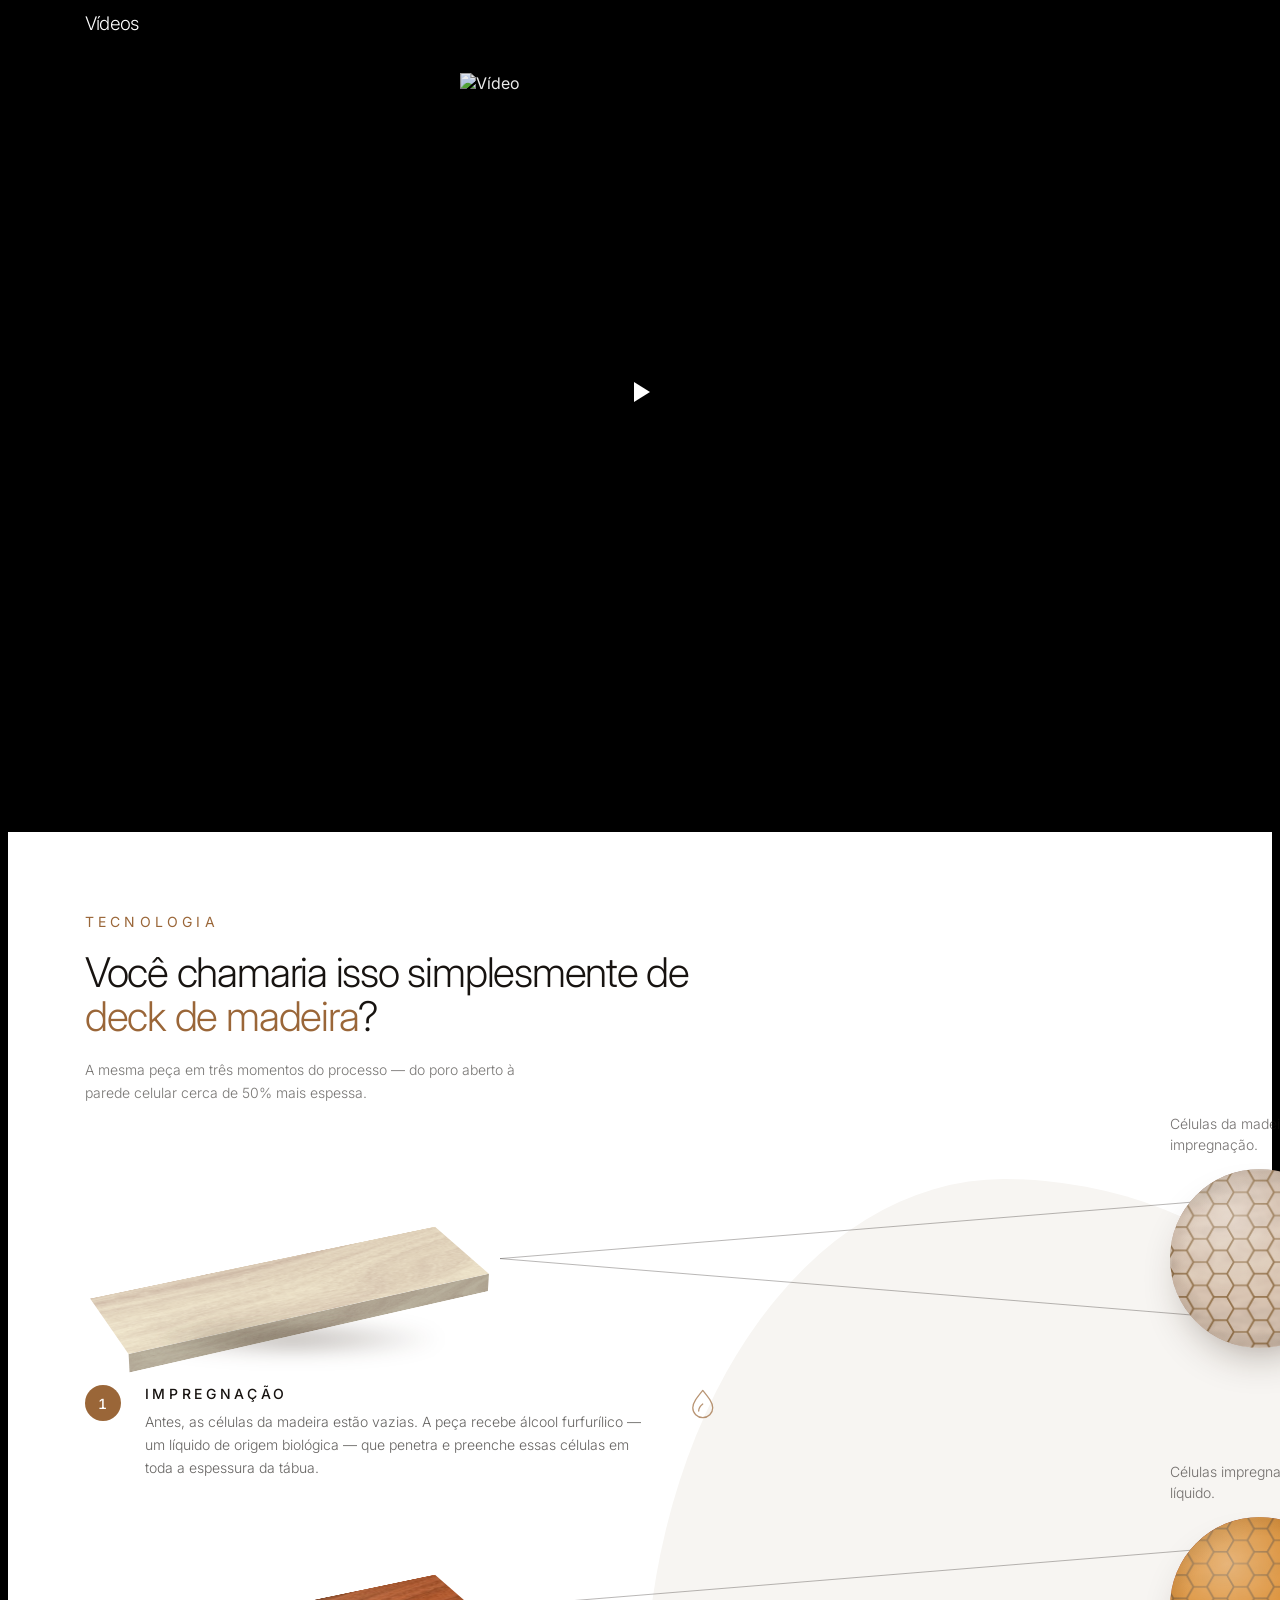
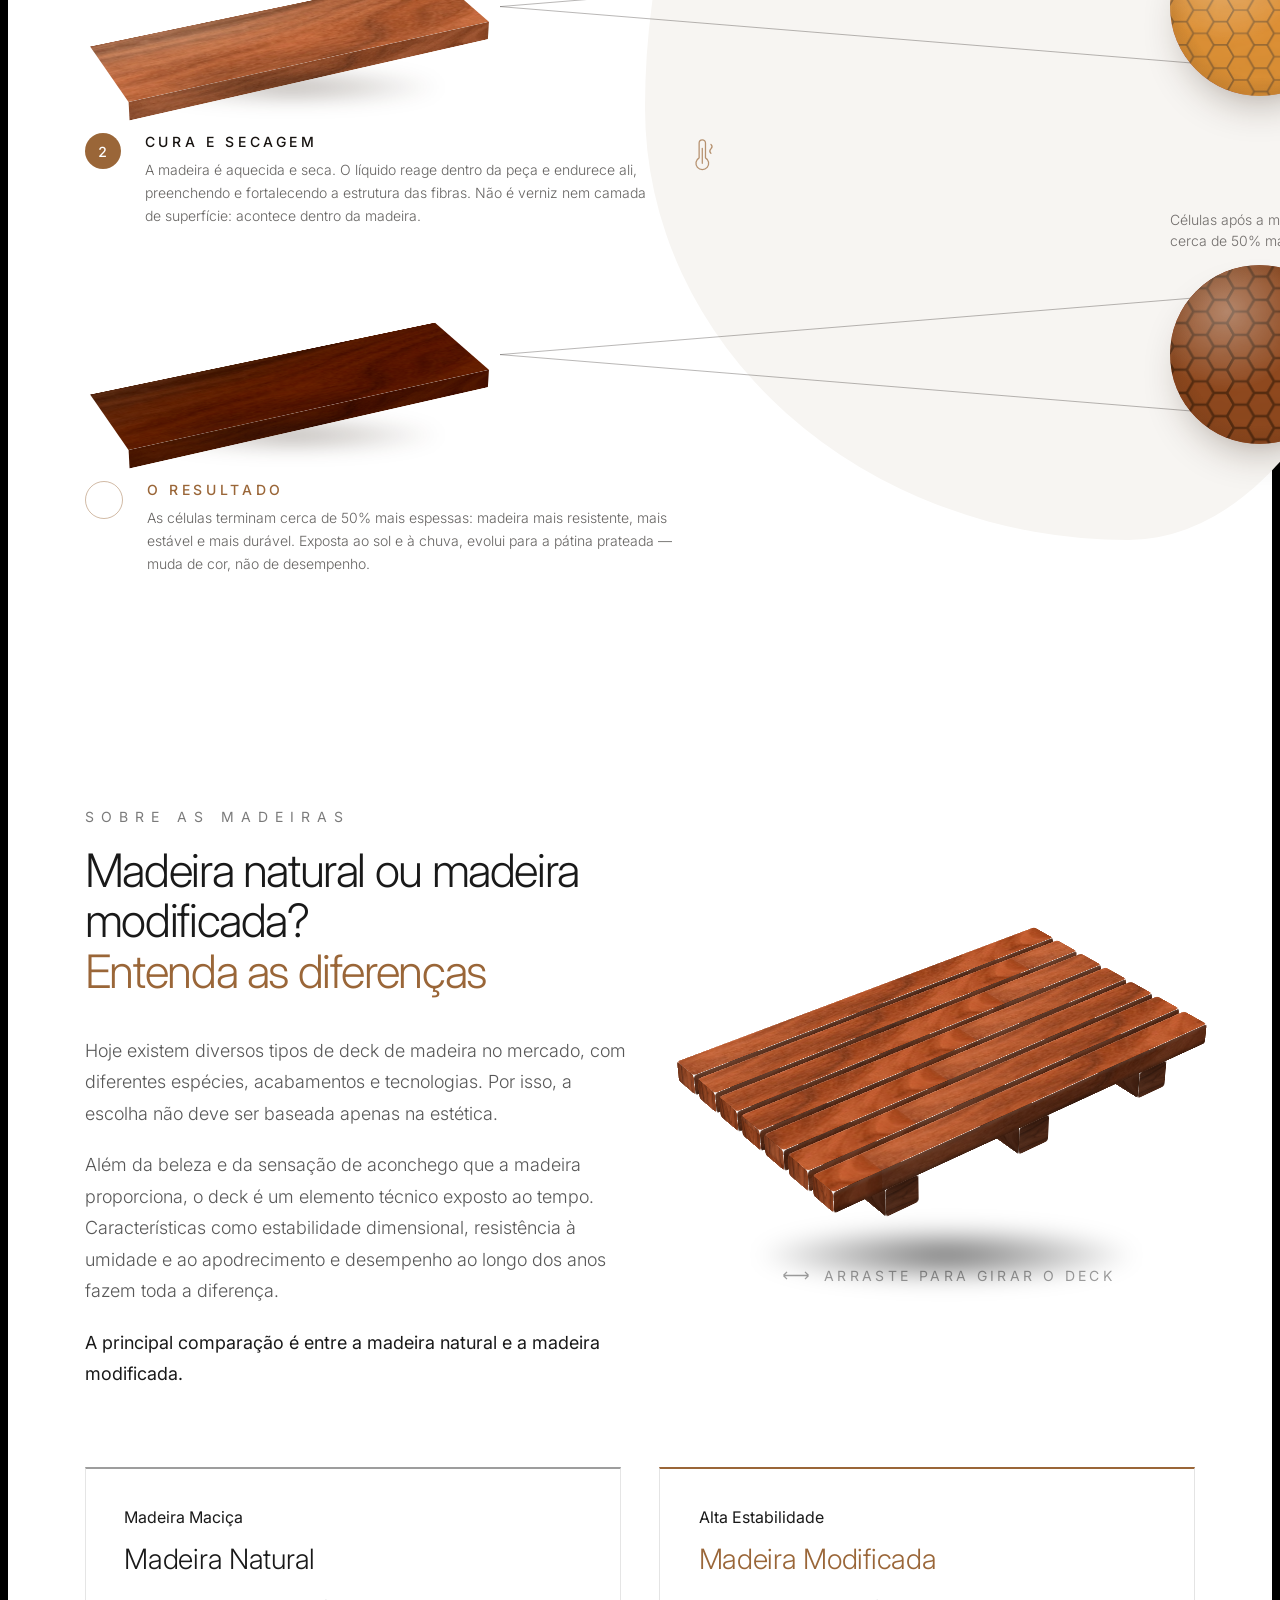
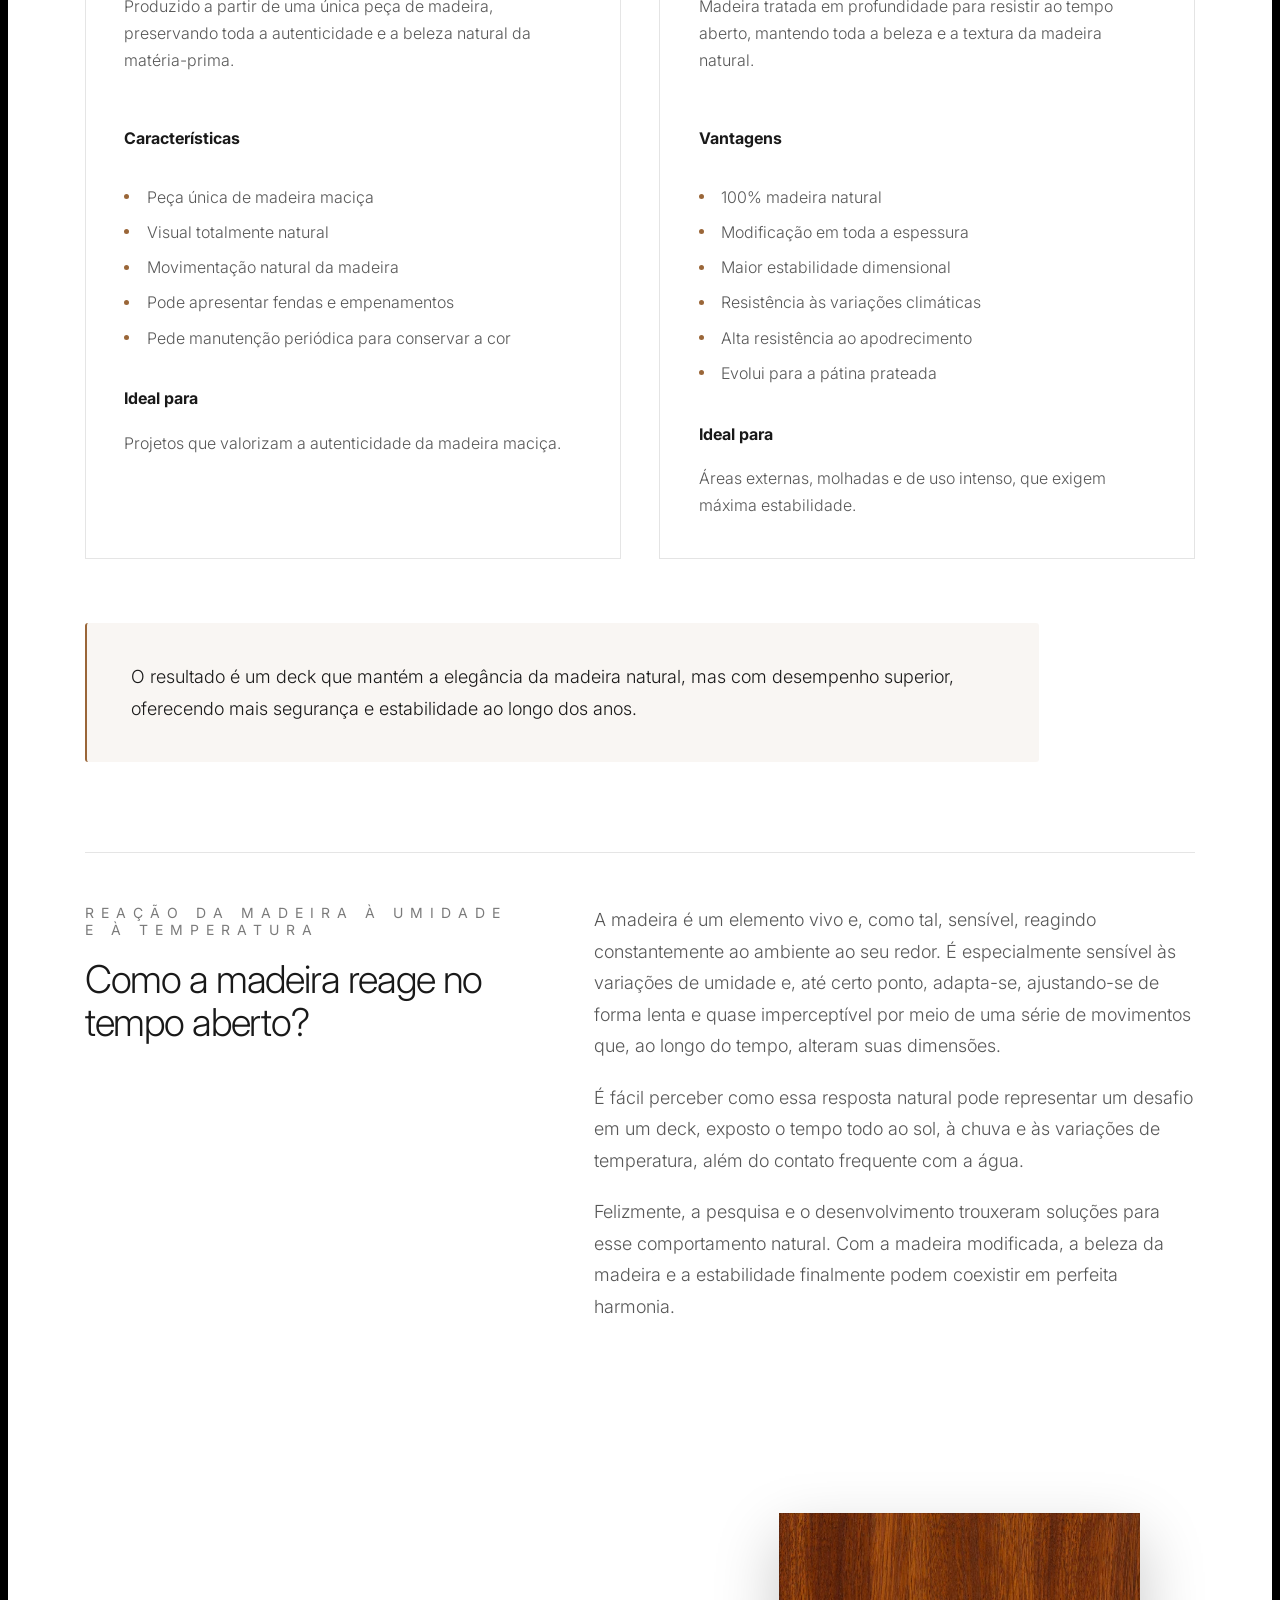
==== commit 585b33d1: "Alinha as texturas ao produto e converte tudo para webp A secao Texturas repetia quase a mesma lista" ====
--- a/index.html
+++ b/index.html
@@ -5,6 +5,8 @@
   <meta charset="utf-8">
   <meta content="width=device-width, initial-scale=1.0" name="viewport">
   <title>Parket — Decks Cumaru</title>
+  <link rel="icon" type="image/png" sizes="32x32" href="[data-uri]">
+  <link rel="apple-touch-icon" sizes="180x180" href="https://parket.com.br/apple-touch-icon.png">
   <link rel="preconnect" href="https://fonts.googleapis.com">
   <link rel="preconnect" href="https://fonts.gstatic.com" crossorigin>
 
@@ -25,7 +27,7 @@
       }
     }
   </script>
-  <link rel="stylesheet" href="catalogo.css?v=5">
+  <link rel="stylesheet" href="catalogo.css?v=6">
   <link rel="stylesheet" href="index.css?v=52">
 </head>
 
@@ -577,7 +579,7 @@
         <h2 class="texturas-nome" id="texturas-nome" aria-live="polite">&nbsp;</h2>
         <p class="texturas-frase" id="texturas-desc" aria-live="polite">&nbsp;</p>
         <p class="texturas-contador"><span id="texturas-atual">01</span><span class="texturas-sep">/</span><span
-            id="texturas-total">03</span></p>
+            id="texturas-total">01</span></p>
       </div>
       <div class="texturas-palco">
         <button class="texturas-seta texturas-seta--prev" type="button" data-dir="-1" aria-label="Textura anterior">
@@ -795,7 +797,7 @@
     document.getElementById('footer-year').textContent = new Date().getFullYear();
   </script>
   <script defer src="index.js?v=16"></script>
-  <script defer src="catalogo.js?v=12"></script>
+  <script defer src="catalogo.js?v=13"></script>
 </body>
 
 </html>
--- a/catalogo.css
+++ b/catalogo.css
@@ -150,7 +150,7 @@
     .menu-overlay.is-open .menu-list li:nth-child(8) { transition-delay: 0.52s; }
     .menu-list a {
       font-family: var(--font-display);
-      font-weight: 200;
+      font-weight: 300;
       letter-spacing: -0.02em;
       font-size: clamp(1.75rem, 4vw, 2.625rem);
       color: rgba(255,255,255,0.55);
@@ -200,7 +200,7 @@
     }
     .display-title {
       font-family: var(--font-display);
-      font-weight: 200;
+      font-weight: 300;
       letter-spacing: -0.04em;
       line-height: 1.02;
     }
@@ -289,7 +289,7 @@
     }
     .index-link {
       font-family: var(--font-display);
-      font-weight: 200;
+      font-weight: 300;
       letter-spacing: -0.03em;
       line-height: 1;
       font-size: clamp(2.5rem, 6vw, 4.5rem);
@@ -380,7 +380,7 @@
     .product-cover-title {
       font-family: var(--font-display);
       font-size: var(--text-h1);
-      font-weight: 200;
+      font-weight: 300;
       letter-spacing: -0.05em;
       line-height: 1.05;
     }
@@ -485,7 +485,7 @@
     .collection-cover-title {
       font-family: var(--font-display);
       font-size: clamp(2.5rem, 6vw, 4.5rem);
-      font-weight: 200;
+      font-weight: 300;
       letter-spacing: -0.04em;
       line-height: 1.05;
     }
@@ -920,7 +920,7 @@
     .porque-title {
       font-family: var(--font-display);
       font-size: var(--text-h2);
-      font-weight: 200;
+      font-weight: 300;
       letter-spacing: -0.03em;
       line-height: 1.1;
       color: #ffffff;
@@ -1082,7 +1082,7 @@
     }
     .texturas-nome {
       font-family: var(--font-display);
-      font-weight: 200;
+      font-weight: 300;
       letter-spacing: -0.03em;
       line-height: 1.05;
       font-size: clamp(2.4rem, 5.2vw, 4.6rem);
--- a/index.css
+++ b/index.css
@@ -55,7 +55,7 @@
   justify-content: center;
   pointer-events: none;
   font-family: var(--font-display);
-  font-weight: 200;
+  font-weight: 300;
   letter-spacing: .03em;
   text-transform: uppercase;
   font-size: clamp(1.75rem, 6vw, 5rem);
@@ -95,7 +95,7 @@
 #hero-sticky .hero-title {
   margin: 0;
   font-family: var(--font-display);
-  font-weight: 200;
+  font-weight: 300;
   letter-spacing: -.03em;
   line-height: 1.05;
   font-size: clamp(2.4rem, 5.6vw, 5rem);
@@ -105,7 +105,7 @@
 #hero-sticky .hero-title .accent {
   color: var(--madeira);
   text-transform: uppercase;
-  font-weight: 200;
+  font-weight: 300;
   letter-spacing: 0;
 }
 
@@ -255,7 +255,7 @@
 #sobre .sobre-title {
   margin: 0;
   font-family: var(--font-display);
-  font-weight: 200;
+  font-weight: 300;
   letter-spacing: -.03em;
   line-height: 1.1;
   font-size: clamp(2rem, 4.4vw, 3.5rem);
@@ -264,7 +264,7 @@
 }
 
 #sobre .accent {
-  font-weight: 200;
+  font-weight: 300;
   text-transform: uppercase;
   color: var(--accent);
   letter-spacing: 0;
@@ -359,7 +359,7 @@
   display: block;
   font-family: var(--font-display);
   font-size: clamp(2rem, 3.5vw, 3.5rem);
-  font-weight: 200;
+  font-weight: 300;
   letter-spacing: -.02em;
   color: var(--t-95);
   line-height: 1;
@@ -403,7 +403,7 @@
 #sobre .porque-title {
   margin: 0;
   font-family: var(--font-display);
-  font-weight: 200;
+  font-weight: 300;
   letter-spacing: -.03em;
   line-height: 1.12;
   font-size: clamp(1.75rem, 3vw, 2.625rem);
@@ -521,7 +521,7 @@
 
 #tech-scroll .tech-title {
   margin: 0;
-  font-weight: 200;
+  font-weight: 300;
   letter-spacing: -.03em;
   line-height: 1.08;
   font-size: clamp(1.5rem, 3.2vw, 2.625rem);
@@ -1266,7 +1266,7 @@
 #madeiras-tipos .mtipos-title {
   margin: 0;
   font-family: var(--font-display);
-  font-weight: 200;
+  font-weight: 300;
   letter-spacing: -.03em;
   line-height: 1.1;
   font-size: clamp(1.75rem, 3.6vw, 3rem);
@@ -1707,7 +1707,7 @@
 #madeiras-tipos .mtipos-react-title {
   margin: .5rem 0 0;
   font-family: var(--font-display);
-  font-weight: 200;
+  font-weight: 300;
   letter-spacing: -.03em;
   line-height: 1.12;
   font-size: clamp(1.6rem, 3vw, 2.5rem);
